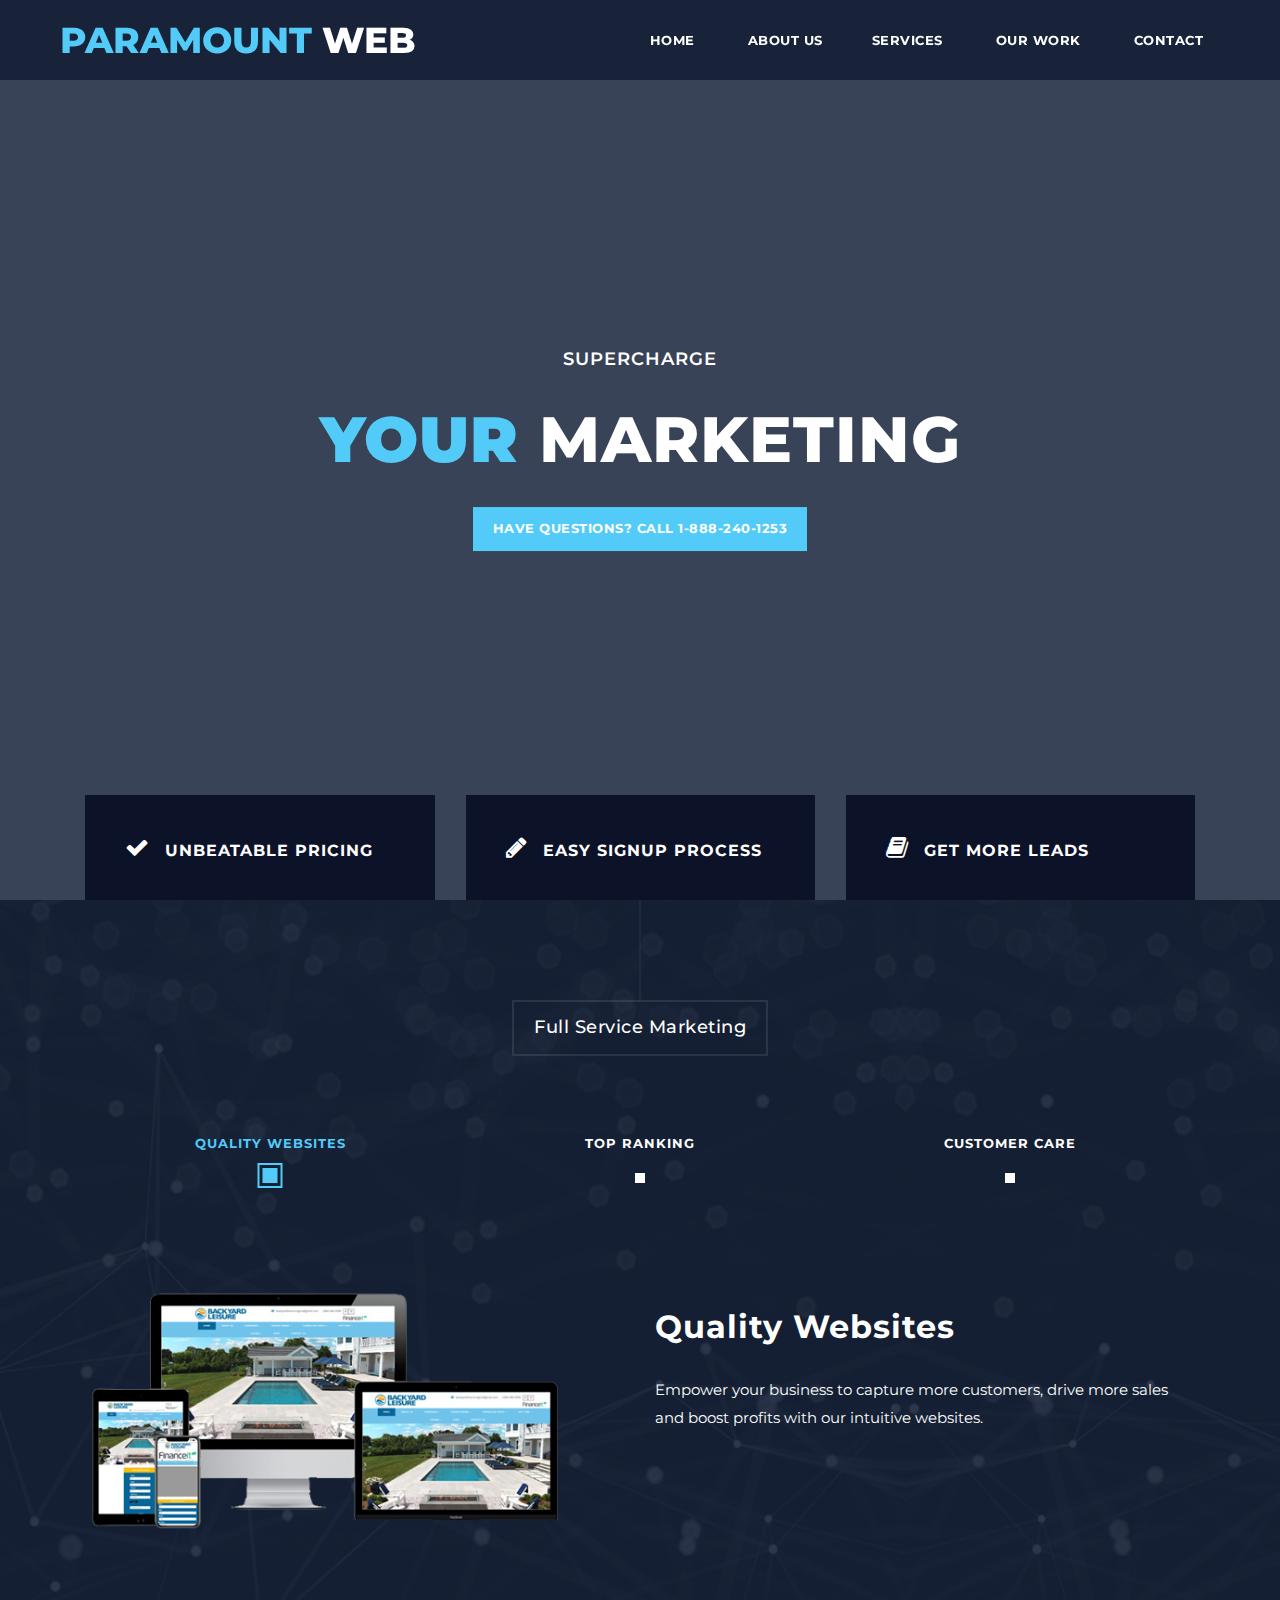
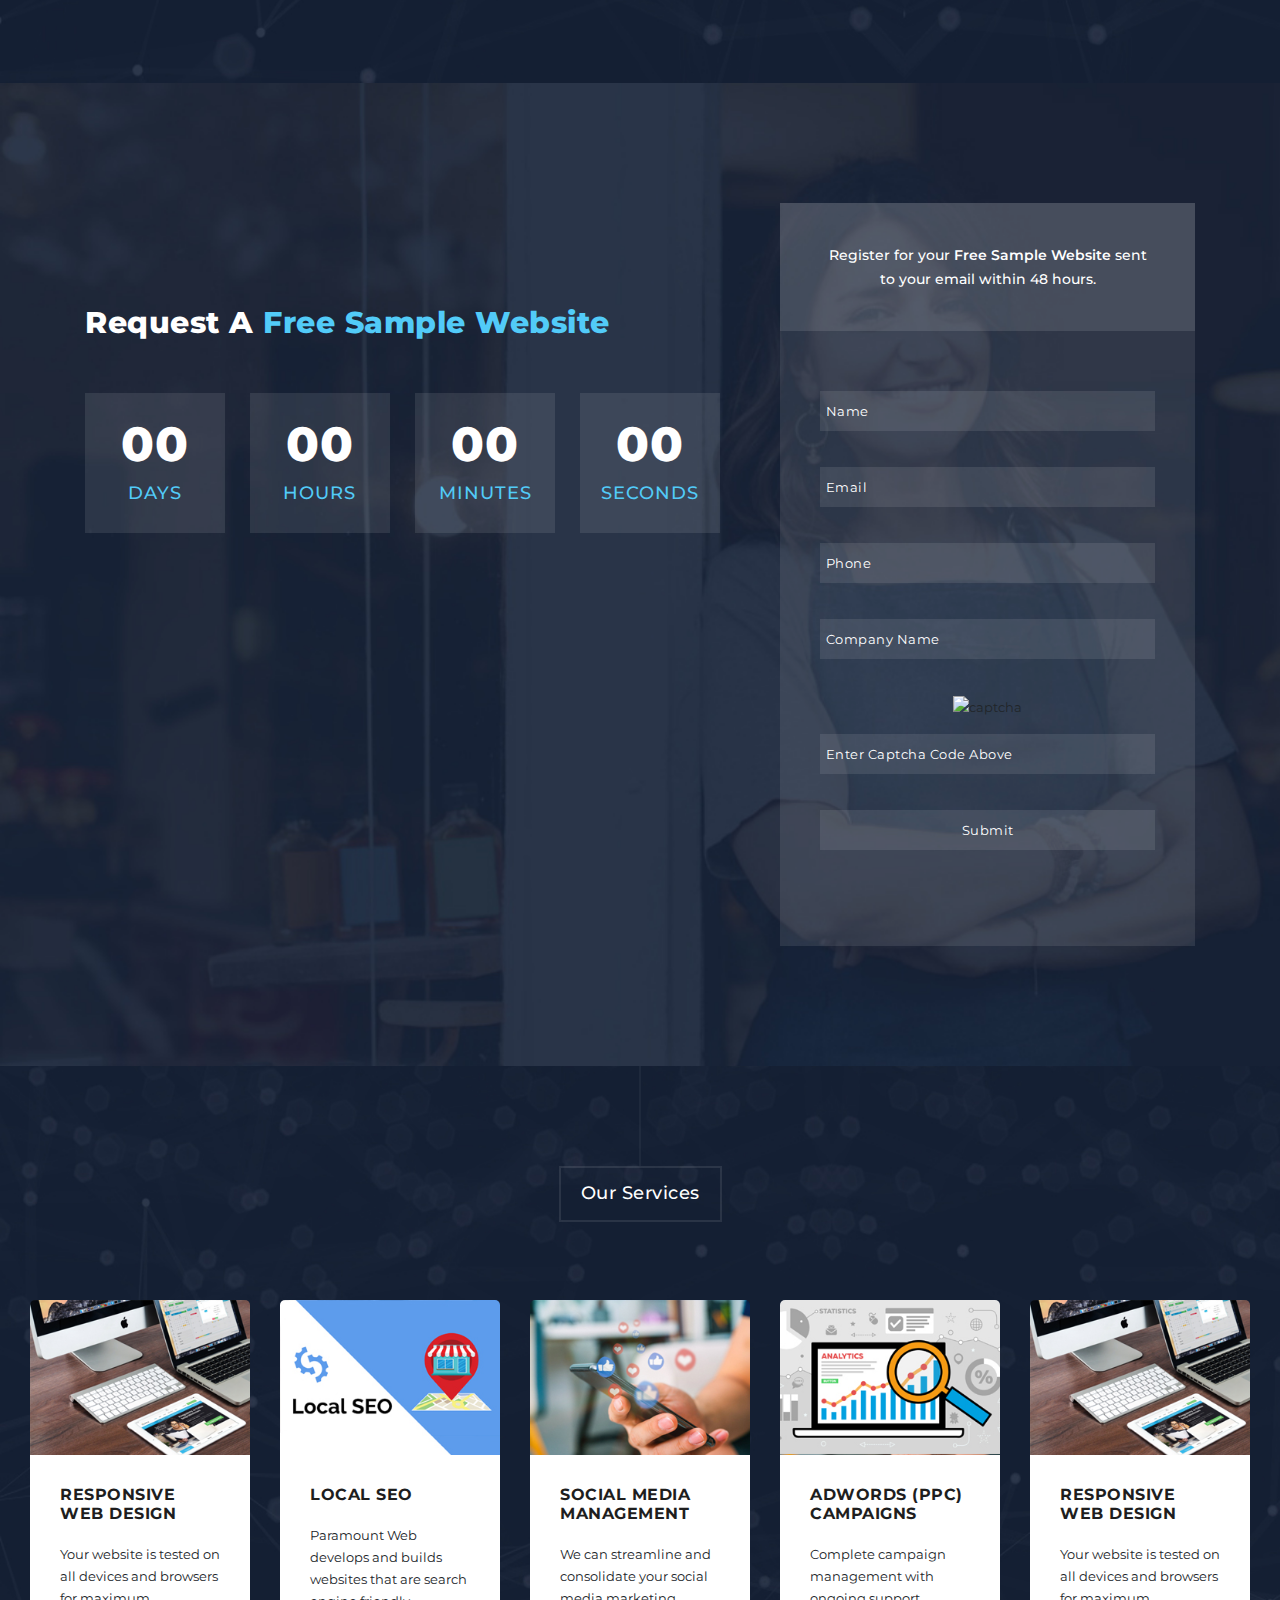
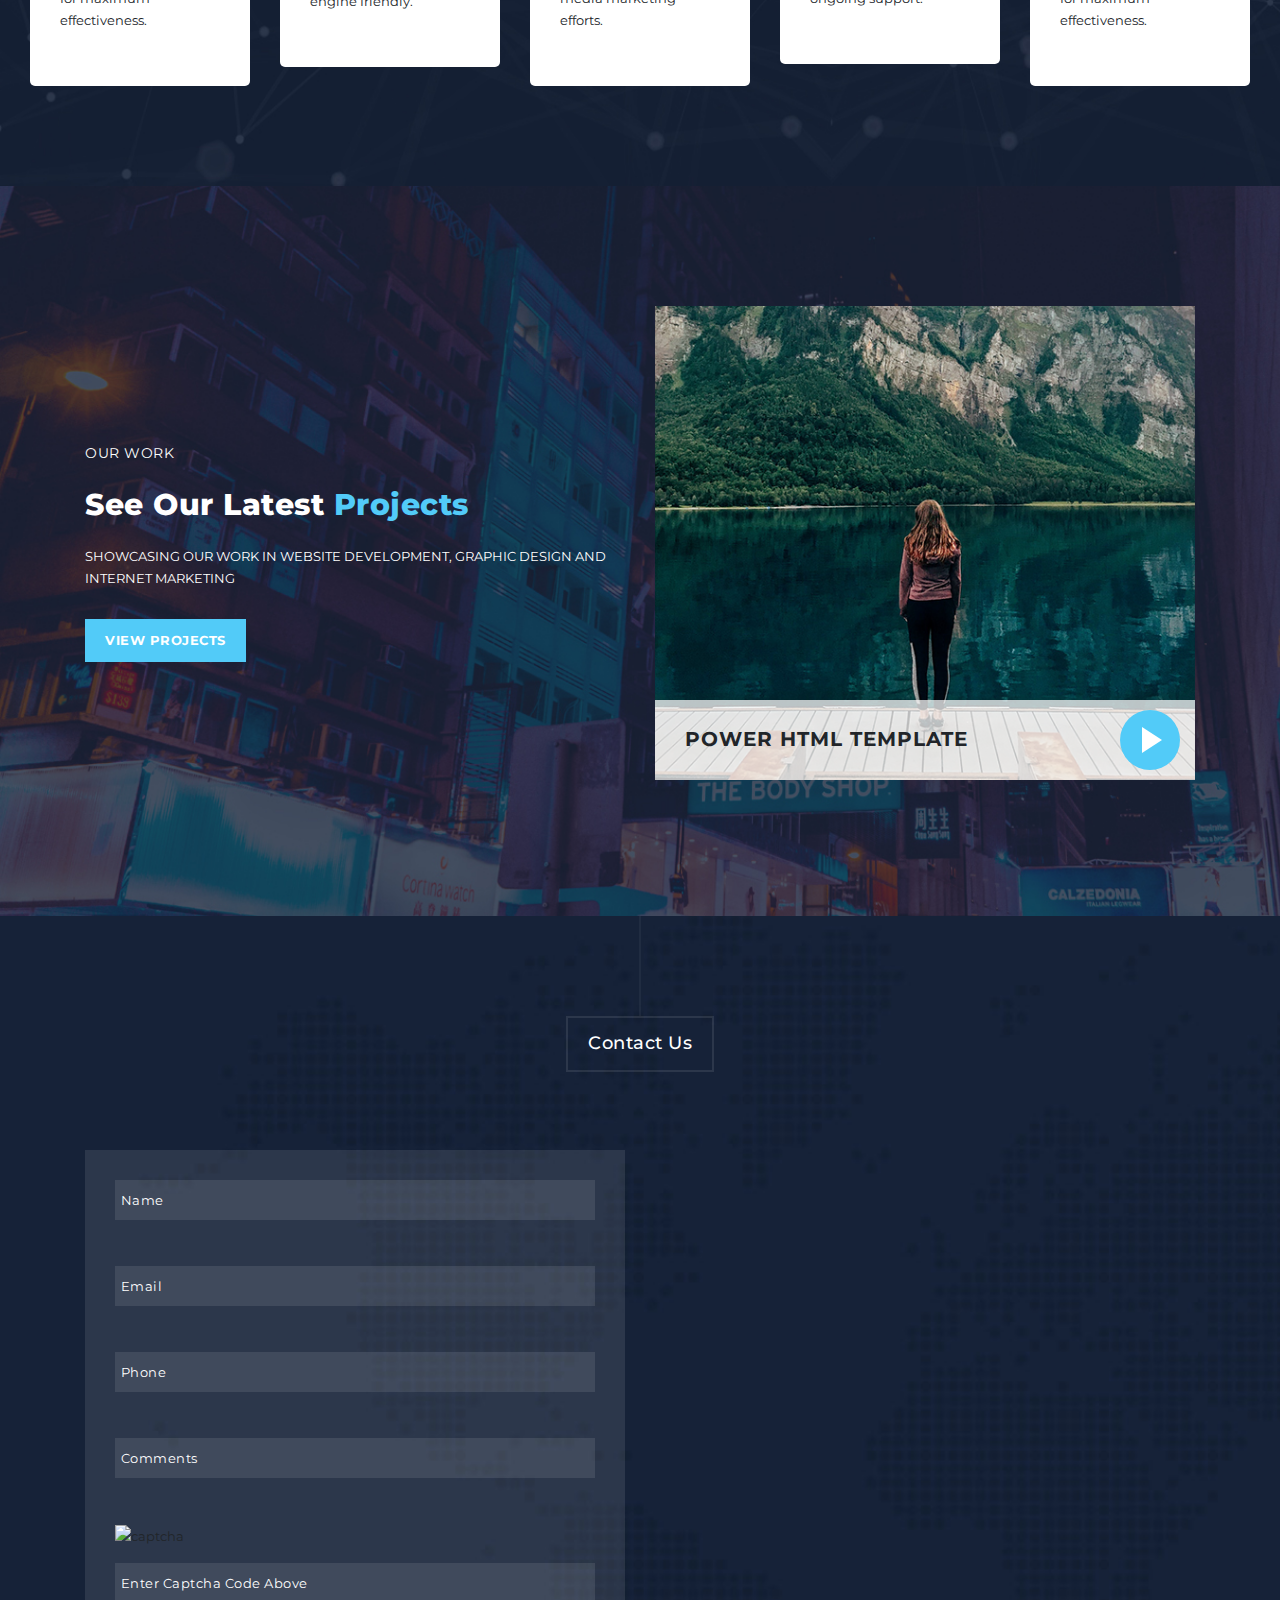
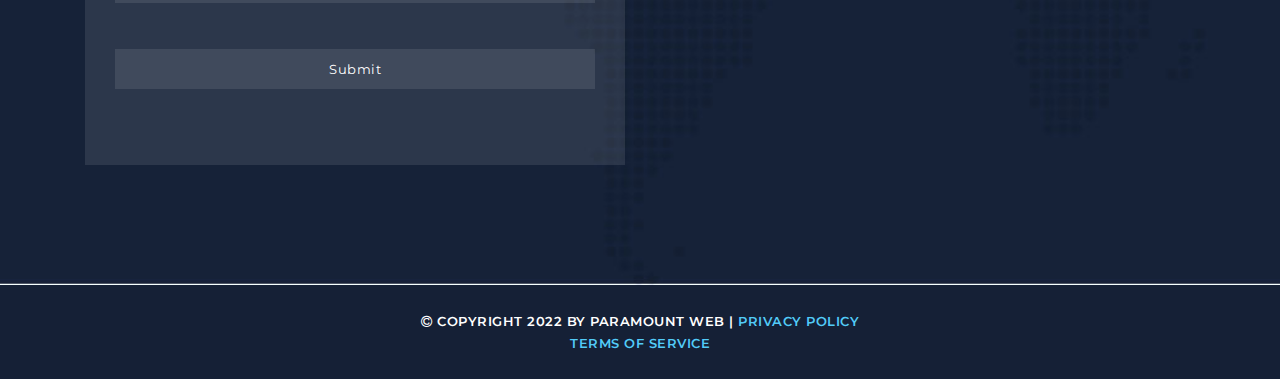
==== index.html @ 0d830074 "kamal" ====
<!DOCTYPE html>
<html lang="en">

  <head>

    <meta charset="utf-8">
    <meta name="viewport" content="width=device-width, initial-scale=1, shrink-to-fit=no">
    <meta name="description" content="">
    <meta name="author" content="">
    <link href="https://fonts.googleapis.com/css?family=Montserrat:100,200,300,400,500,600,700,800,900" rel="stylesheet">

<title>Paramount Web : A Full Service Web Design & Marketing Firm</title>
    
    <!-- Bootstrap core CSS -->
    <link href="vendor/bootstrap/css/bootstrap.min.css" rel="stylesheet">

    <!-- Additional CSS Files -->
    <link rel="stylesheet" href="css/fontawesome.css">
    <link rel="stylesheet" href="css/style.css">
    <link rel="stylesheet" href="css/owl.css">
    <link rel="stylesheet" href="css/lightbox.css">
  </head>

<body>

   
  <!--header-->
  <header class="main-header clearfix" role="header">
    <div class="logo">
      <a href="#"><em>Paramount</em> Web</a>
    </div>
    <a href="#menu" class="menu-link"><i class="fa fa-bars"></i></a>
    <nav id="menu" class="main-nav" role="navigation">
      <ul class="main-menu">
        <li><a href="#section1">Home</a></li>
        <li><a href="#section2">About Us</a>
        <li><a href="#section4">Services</a></li>
		<li><a href="#section5">Our Work</a></li>
        <li><a href="#section6">Contact</a></li>
      </ul>
    </nav>
  </header>

  <!-- ***** Main Banner Area Start ***** -->
  <section class="section main-banner" id="top" data-section="section1">
      <video autoplay muted loop id="bg-video">
          <source src="images/video.mp4" type="video/mp4" />
      </video>

      <div class="video-overlay header-text">
          <div class="caption">
              <h6>Supercharge</h6>
              <h2><em>Your</em> Marketing</h2>
              <div class="main-button">
                  <div class="scroll-to-section">
                    <a href="tel:1-888-240-1253">Have Questions? Call 1-888-240-1253</a>
                  </div>
              </div>
          </div>
      </div>
  </section>
  <!-- ***** Main Banner Area End ***** -->


  <section class="features">
    <div class="container">
      <div class="row">
        <div class="col-lg-4 col-12">
          <div class="features-post">
            <div class="features-content">
              <div class="content-show">
                <h4><i class="fa fa-check"></i>Unbeatable Pricing</h4>
              </div>
              <div class="content-hide">
                <p>Utilizing the latest in web technology, our team is able to offer some of the most competive rates in the industry.</p>
				<p class="hidden-sm">Utilizing the latest in web technology, our team is able to offer some of the most competive rates in the industry.</p>
                <div class="scroll-to-section"><a href="#section2">More Info.</a></div>
            </div>
            </div>
          </div>
        </div>
        <div class="col-lg-4 col-12">
          <div class="features-post second-features">
            <div class="features-content">
              <div class="content-show">
                <h4><i class="fa fa-pencil"></i>Easy Signup Process</h4>
              </div>
              <div class="content-hide">
                <p>Our process is simple and effective. We can have your new website up and running in as little as 24 hours. </p>
				<p class="hidden-sm">Our process is simple and effective. We can have your new website up and running in as little as 24 hours.</p>
                <div class="scroll-to-section"><a href="#section3">Request a FREE Sample</a></div>
            </div>
            </div>
          </div>
        </div>
        <div class="col-lg-4 col-12">
          <div class="features-post third-features">
            <div class="features-content">
              <div class="content-show">
                <h4><i class="fa fa-book"></i>Get More Leads</h4>
              </div>
              <div class="content-hide">
                <p>For business owners who want to target local search traffic and turn it into customers. We offer a full service marketing plan to meet your needs.</p>
				<p class="hidden-sm">For business owners who want to target local search traffic and turn it into customers. We offer a full service marketing plan to meet your needs.</p>
                <div class="scroll-to-section"><a href="tel:1-888-240-1253">Call 1-888-240-1253</a></div>
            </div>
            </div>
          </div>
        </div>
      </div>
    </div>
  </section>

  <section class="section why-us" data-section="section2">
    <div class="container">
      <div class="row">
        <div class="col-md-12">
          <div class="section-heading">
            <h2>Full Service Marketing </h2>
          </div>
        </div>
        <div class="col-md-12">
          <div id='tabs'>
            <ul>
              <li><a href='#tabs-1'>QUALITY WEBSITES</a></li>
              <li><a href='#tabs-2'>TOP RANKING</a></li>
              <li><a href='#tabs-3'>CUSTOMER CARE</a></li>
            </ul>
            <section class='tabs-content'>
              <article id='tabs-1'>
                <div class="row">
                  <div class="col-md-6">
                    <img src="images/choose-us-image-01.png" alt="">
                  </div>
                  <div class="col-md-6">
                    <h4>Quality Websites</h4>
                    <p>Empower your business to capture more customers, drive more sales and boost profits with our intuitive websites.</p>
                  </div>
                </div>
              </article>
              <article id='tabs-2'>
                <div class="row">
                  <div class="col-md-6">
                    <img src="images/choose-us-image-02.png" alt="">
                  </div>
                  <div class="col-md-6">
                    <h4>Top Ranking</h4>
                    <p>Paramount Web is here to help you with your SEO needs, bring in new customers and help your business grow overall.</p>
                  </div>
                </div>
              </article>
              <article id='tabs-3'>
                <div class="row">
                  <div class="col-md-6">
                    <img src="images/choose-us-image-03.png" alt="">
                  </div>
                  <div class="col-md-6">
                    <h4>Customer Care</h4>
                    <p>We are committed to offering expert services of the highest quality, combining our energy and enthusiasm, with our years of experience. </p>
                  </div>
                </div>
              </article>
            </section>
          </div>
        </div>
      </div>
    </div>
  </section>

  <section class="section coming-soon" data-section="section3">
    <div class="container">
      <div class="row">
        <div class="col-md-7 col-xs-12">
          <div class="continer centerIt">
            <div>
              <h4>Request A  <em>Free Sample Website </em></h4>
              <div class="counter">

                <div class="days">
                  <div class="value">00</div>
                  <span>Days</span>
                </div>

                <div class="hours">
                  <div class="value">00</div>
                  <span>Hours</span>
                </div>

                <div class="minutes">
                  <div class="value">00</div>
                  <span>Minutes</span>
                </div>

                <div class="seconds">
                  <div class="value">00</div>
                  <span>Seconds</span>
                </div>

              </div>
            </div>
          </div>
        </div>
        <div class="col-md-5">
          <div class="right-content">
            <div class="top-content">
              <h6>Register for your <em>Free Sample Website</em> sent to your email within 48 hours.</h6>
            </div>
      <form action="captcha1.php" id="form1" method="post">
        <p>
          <input name="name" type="text" id="name" placeholder=" Name" required="">
        </p>
        <p>
          <input name="email" type="text" id="email" placeholder=" Email" required="">
        </p>
        <p>
          <input name="phone" type="text" id="phone" placeholder=" Phone" required="">
        </p>
        <p>
          <input name="comments" type="text" id="comments" placeholder=" Company Name" required="">
        <p><img src="captcha_image.php" alt="captcha" /> </p>
        <p>
          <input name="captcha_input" type="text" placeholder=" Enter Captcha Code Above" required="">
        </p>
        <input name="submit" type="submit" value="Submit" >
        </p>
      </form>
          </div>
        </div>
      </div>
    </div>
  </section>

  <section class="section courses" data-section="section4">
    <div class="container-fluid">
      <div class="row">
        <div class="col-md-12">
          <div class="section-heading">
            <h2>Our Services</h2>
          </div>
        </div>
        <div class="owl-carousel owl-theme">
          <div class="item">
            <img src="images/courses-01.jpg" alt="Course #1">
            <div class="down-content">
              <h4>Responsive Web Design</h4>
              <p>Your website is tested on all devices and browsers for maximum effectiveness.</p>
            </div>
          </div>
          <div class="item">
            <img src="images/courses-02.jpg" alt="Course #2">
            <div class="down-content">
              <h4>Local SEO</h4>
              <p>Paramount Web develops and builds websites that are search engine friendly.</p>
            </div>
          </div>
          <div class="item">
            <img src="images/courses-03.jpg" alt="Course #3">
            <div class="down-content">
              <h4>Social Media Management</h4>
              <p>We can streamline and consolidate your social media marketing efforts.</p>
            </div>
          </div>
          <div class="item">
            <img src="images/courses-04.jpg" alt="Course #4">
            <div class="down-content">
              <h4>Adwords (PPC) Campaigns</h4>
              <p>Complete campaign management with ongoing support.</p>
            </div>
          </div>
          </div>
        </div>
      </div>
    </div>
  </section>
  

  <section class="section video" data-section="section5">
    <div class="container">
      <div class="row">
        <div class="col-md-6 align-self-center">
          <div class="left-content">
            <span>Our Work </span>
            <h4>See Our Latest <em>Projects</em></h4>
            <p>SHOWCASING OUR WORK IN WEBSITE DEVELOPMENT, GRAPHIC DESIGN AND INTERNET MARKETING<br>
            </p>
            <div class="main-button"><a rel="nofollow" href="https://fb.com/templatemo" target="_parent">View Projects</a></div>
          </div>
        </div>
        <div class="col-md-6">
          <article class="video-item">
            <div class="video-caption">
              <h4>Power HTML Template</h4>
            </div>
            <figure>
              <a href="https://www.youtube.com/watch?v=r9LtOG6pNUw" class="play"><img src="images/main-thumb.png"></a>
            </figure>
          </article>
        </div>
      </div>
    </div>
  </section>

  <section class="section contact" data-section="section6">
    <div class="container">
      <div class="row">
        <div class="col-md-12">
          <div class="section-heading">
            <h2>Contact Us</h2>
          </div>
        </div>
        <div class="col-md-6">
        
        <!-- Do you need a working HTML contact-form script?
                	
                    Please visit https://templatemo.com/contact page -->
                    
      <form action="captcha.php" id="form1" method="post">
        <p>
          <input name="name" type="text" id="name" placeholder=" Name" required="">
        </p>
        <p>
          <input name="email" type="text" id="email" placeholder=" Email" required="">
        </p>
        <p>
          <input name="phone" type="text" id="phone" placeholder=" Phone" required="">
        </p>
        <p>
          <input name="comments" type="text" id="comments" placeholder=" Comments" required="">
        <p><img src="captcha_image.php" alt="captcha" /> </p>
        <p>
          <input name="captcha_input" type="text" placeholder=" Enter Captcha Code Above" required="">
        </p>
        <input name="submit" type="submit" value="Submit" >
        </p>
      </form>
        </div>
        <div class="col-md-6">
          <div id="map">
            <iframe src="https://www.google.com/maps/embed?pb=!1m18!1m12!1m3!1d2796.5696219470506!2d-73.5731226844414!3d45.49861077910137!2m3!1f0!2f0!3f0!3m2!1i1024!2i768!4f13.1!3m3!1m2!1s0x4cc91a42fbdf1727%3A0xca83275c870645a!2s1155%20Ren%C3%A9-L%C3%A9vesque%20Blvd%20W%20SUITE%3A%202500%2C%20Montreal%2C%20QC%20H3B%202K4!5e0!3m2!1sen!2sca!4v1654412650381!5m2!1sen!2sca" width="100%" height="422" style="border:0;" allowfullscreen="" loading="lazy" referrerpolicy="no-referrer-when-downgrade"></iframe>
          </div>
        </div>
      </div>
    </div>
  </section>

  <footer>
    <div class="container">
      <div class="row">
        <div class="col-md-12">
          <p><i class="fa fa-copyright"></i> Copyright 2022 by Paramount Web
          
           |  <a href="privacy.html" rel="sponsored" target="_blank">Privacy Policy</a><br>
           <a href="terms.html" rel="sponsored" target="_blank">Terms Of Service</a>
          
          </p>
        </div>
      </div>
    </div>
  </footer>

  <!-- Scripts -->
  <!-- Bootstrap core JavaScript -->
    <script src="vendor/jquery/jquery.min.js"></script>
    <script src="vendor/bootstrap/js/bootstrap.bundle.min.js"></script>

    <script src="js/isotope.min.js"></script>
    <script src="js/owl-carousel.js"></script>
    <script src="js/lightbox.js"></script>
    <script src="js/tabs.js"></script>
    <script src="js/video.js"></script>
    <script src="js/slick-slider.js"></script>
    <script src="js/custom.js"></script>
    <script>
        //according to loftblog tut
        $('.nav li:first').addClass('active');

        var showSection = function showSection(section, isAnimate) {
          var
          direction = section.replace(/#/, ''),
          reqSection = $('.section').filter('[data-section="' + direction + '"]'),
          reqSectionPos = reqSection.offset().top - 0;

          if (isAnimate) {
            $('body, html').animate({
              scrollTop: reqSectionPos },
            800);
          } else {
            $('body, html').scrollTop(reqSectionPos);
          }

        };

        var checkSection = function checkSection() {
          $('.section').each(function () {
            var
            $this = $(this),
            topEdge = $this.offset().top - 80,
            bottomEdge = topEdge + $this.height(),
            wScroll = $(window).scrollTop();
            if (topEdge < wScroll && bottomEdge > wScroll) {
              var
              currentId = $this.data('section'),
              reqLink = $('a').filter('[href*=\\#' + currentId + ']');
              reqLink.closest('li').addClass('active').
              siblings().removeClass('active');
            }
          });
        };

        $('.main-menu, .scroll-to-section').on('click', 'a', function (e) {
          if($(e.target).hasClass('external')) {
            return;
          }
          e.preventDefault();
          $('#menu').removeClass('active');
          showSection($(this).attr('href'), true);
        });

        $(window).scroll(function () {
          checkSection();
        });
    </script>
</body>
</html>
---- css/style.css ----
/*

*/


@import url(fontawesome.css);
@import url("<link href="https://fonts.googleapis.com/css?family=Montserrat:100,200,300,400,500,600,700,800,900" rel="stylesheet">");
body {
    font-family: 'Montserrat', sans-serif;
}

/* Basic */

a {
	color: #3CF;
    text-decoration: none;
}

a:hover {
	color: #FC3;
    text-decoration: none;
}

ul {
    padding: 0px;
    margin: 0px;
    list-style: none;
}

p {
    font-size: 13px;
    line-height: 22px;
}


.section-heading {
    text-align: center;
    margin-bottom: 70px;
}

.section-heading h2:before {
    width: 1px;
    height: 100px;
    background-color: rgba(250,250,250,0.1);
    position: absolute;
    top: -102px;
    content: '';
    left: 50%;
    transform: translate(-50%);
}

.section-heading h2 {
    margin-top: 100px;
    position: relative;
    font-size: 18px;
    font-weight: 500;
    color: #fff;
    letter-spacing: 0.5px;
    display: inline-block;
    padding: 15px 20px;
    border: 2px solid rgba(250,250,250,0.1);
}


/* Buttons */

.main-button a {
    background-color: #52cbf8;
    color: #fff;
    font-size: 13px;
    text-transform: uppercase;
    letter-spacing: 0.5px;
    font-weight: 700;
    padding: 12px 20px;
    display: inline-block;
    outline: none;
}

a.menu-link { display: none; }

@media screen and (max-width: 950px) {
  a.menu-link {
    float: right;
    display: block;
    font-size: 36px;
    color: #fff;
    padding-right: 30px;
    padding-top: 15px;
  }
  nav[role="navigation"] {
    clear: both;
    -webkit-transition: all 0.3s ease-out;
    -moz-transition: all 0.3s ease-out;
    -ms-transition: all 0.3s ease-out;
    -o-transition: all 0.3s ease-out;
    transition: all 0.3s ease-out;
  }
  .js nav[role="navigation"] {
    overflow: hidden;
    max-height: 0;
  }
  nav[role="navigation"].active {
    max-height: 20em;
    height: 20em;
    overflow-y: scroll;
  }
  nav[role="navigation"] ul {
    top: 0;
    width: 100%;
    position: relative;
    margin: 0;
    padding: 0;
    border-top: 1px solid rgba(250,250,250,0.25);
    background-color: rgba(22,34,57,0.99);
  }
  nav[role="navigation"] li a {
    display: block;
    padding: 15px 0px;
    border-bottom: 1px solid rgba(250,250,250,0.25);
    text-align: center;
    color: #fff;
    font-size: 13px;
    text-transform: uppercase;
    font-weight: 700;
    line-height: 1.5;
  }
  nav[role="navigation"] li:hover a,
  nav[role="navigation"] li.active a {
      color: #52cbf8;
  }
  
  @media screen and (min-width: 951px) {
    .js nav[role="navigation"] {
      max-height: none;
    }

    nav[role="navigation"] li {
      display: inline-block;
      margin: 0 0.25em;
    }
    nav[role="navigation"] li a {
      border: 0;
    }
  }
}

/* Header */

@media screen and (max-width: 1050px) {
  .main-header .logo {
      padding-left: 30px!important;
  }

  .main-menu {
      padding-right: 30px!important;
  }

  .main-menu li {
      margin-left: 5px!important;
  }
}

.main-header {
    background-color: rgba(22,34,57,0.95);
    height: 80px;
    position: fixed;
    z-index: 12;
    width: 100%;
    top: 0;
}

.main-header .logo {
    float: left;
    line-height: 80px;
    padding-left: 60px;
}

.main-header .logo a {
    font-size: 36px;
    text-transform: uppercase;
    font-weight: 800;
    color: #fff;
}
.main-header .logo a em {
    font-style: normal;
    color: #52cbf8;
}

.main-menu {
    float: right;
    padding-right: 60px;
}

.main-menu li {
    display: inline-block;
    line-height: 79px;
    margin-left: 15px;
    position: relative;
}

.main-menu li:first-child {
    margin-left: 0px;
}

.main-menu li a {
    padding: 10px 15px;
    font-size: 13px;
    text-transform: uppercase;
    letter-spacing: 0.5px;
    font-weight: 700;
    color: #fff;
    border: 2px solid transparent;
    transition: all 0.5s;
}

.main-menu li.has-submenu a:after {
    content: '\f107';
    font-family: "FontAwesome";
    margin-left: 5px;
}

.main-menu li.has-submenu ul li a:after {
    display: none;
}

.main-menu li .sub-menu {
    position: absolute;
    width: 160px;
    background-color: #18233a;
    opacity: 0;
    visibility: hidden;
    transition: all 0.5s;
}

.main-menu li:hover .sub-menu {
    opacity: 1;
    visibility: visible;
}

.main-menu li .sub-menu li {
    display: block;
    line-height: 20px;
    margin-left: 0px;
    margin-bottom: 15px;
    padding-bottom: 15px;
    border-bottom: 1px solid #121b2f;
}

.main-menu li .sub-menu li:first-child {
    padding-top: 15px;
}

.main-menu li .sub-menu li:last-child {
    margin-bottom: 0px;
    border-bottom: none;
}

.main-menu li .sub-menu li a {
    font-size: 12px;
    font-weight: 500;
    padding: 0px 15px;
    letter-spacing: 0.5px;
    border: none;
    transition: all 0.5s;
}

.main-menu li .sub-menu li a:hover {
    color: #52cbf8;
    border: none;
}

.main-nav li:hover a,
.main-nav li.active a {
    border: 2px solid #52cbf8;
}

@media (max-width: 950px) {
  .main-nav li:hover a,
  .main-nav li.active a {
    border: 2px solid transparent;
    border-bottom: 1px solid rgba(250,250,250,0.25);
  }
}


/* Slider */

.main-banner {
  position: relative;
  max-height: 100%;
  overflow: hidden;
  margin-bottom: -7px;
}

#bg-video {
    min-width: 100%;
    min-height: 100vh;
    max-width: 100%;
    max-height: 100vh;
    object-fit: cover;
    z-index: -1;
}

#bg-video::-webkit-media-controls {
    display: none !important;
}

.video-overlay {
    position: absolute;
    background-color: rgba(22,34,57,0.85);
    top: 0;
    left: 0;
    bottom: 7px;
    width: 100%;
}

.main-banner .caption {
  text-align: center;
  position: absolute;
  width: 80%;
  left: 50%;
  top: 50%;
  transform: translate(-50%,-50%);
}

.main-banner .caption h6 {
  margin-top: 0px;
  font-size: 18px;
  text-transform: uppercase;
  font-weight: 600;
  color: #fff;
  letter-spacing: 1px;
}

.main-banner .caption h2 {
  margin-top: 30px;
  margin-bottom: 30px;
  font-size: 64px;
  text-transform: uppercase;
  font-weight: 800;
  color: #fff;
  letter-spacing: 1px;
}

.main-banner .caption h2 em {
  font-style: normal;
  color: #52cbf8;
  font-weight: 900;
}

@media screen and (max-width: 1180px) {

  .main-banner .caption h6 {
    font-weight: 500;
  }

  .main-banner .caption h2 {
    font-size: 58px;
  }

}
@media screen and (max-width: 767px) {

  .main-banner .caption h6 {
    font-weight: 500;
  }

  .main-banner .caption h2 {
    font-size: 36px;
  }

}


/* Features */

section.features .col-4 {
    padding-left: 0px;
    padding-right: 0px;
}

.features-post {
  position: relative;
  margin-bottom: 0px;
}

.features-thumb {
  overflow: hidden;
  position: relative;
}

.features-thumb img {
  width: 100%;
}

.features-content {
  position: absolute;
  bottom: 0;
  left: 0;
  width: 100%;
  background-color: #0c1228;
  color: #fff;
  padding: 40px;
}

.features-content:hover {
    background-color: #52cbf8;
    box-shadow: 0px 0px 30px rgba(0,0,0,0.5);
}

.features-content h4 {
    font-size: 16px;
    text-transform: uppercase;
    font-weight: 700;
    color: #fff;
    letter-spacing: 1px;
    margin-bottom: 0px;
}

.features-content h4 i {
    margin-right: 15px;
    font-size: 24px;
}

.features-content p {
    margin-bottom: 0px;
}

.features-content a {
  margin-top: 15px;
  display: inline-block;
  text-transform: uppercase;
  color: #fff;
  letter-spacing: 0.5px;
  font-weight: 700;
  font-size: 14px;
  border-bottom: 2px solid #fff;
}

.features-content p.hidden-sm {
  display: none;
}

.second-features,
.third-features {
    border-left: 1px solid rgba(250,250,250,0.1);
}

.content-hide {
  margin-top: 15px;
  display: none;
}

.content-hide p {
  color: #fff;
}

@media screen and (max-width: 767px) {

  .features-content {
    padding: 15px;
  }
  .features-content h4 i {
    display: block;
    margin-bottom: 10px;
  }
  .features-content h4 {
    font-size: 14px;
  }
  .features-content p {
    display: none;
  }
  .features-content p.hidden-sm {
    display: block;
  }
  .features-content a {
    letter-spacing: 0px;
    font-size: 13px;
    font-weight: 600;
  }

}



/* Why Choosing Us */

section.why-us {
    background-image: url(../images/choosing-bg.jpg);
    background-color: #172238;
    background-repeat: no-repeat;
    background-size: cover;
    padding-bottom: 100px;
}

#tabs {
  text-align: center;
}
#tabs ul {
  margin: 0;
  padding: 0;
  -webkit-column-count: 3;
  -moz-column-count: 3;
  column-count: 3;
  -webkit-column-gap: 0;
  -moz-column-gap: 0;
  column-gap: 0;
}
#tabs ul::after {
  clear: both;
  content: "";
  display: table;
}
#tabs ul li {
  display: block;
  font-weight: 400;
  font-size: 1.2em;
  letter-spacing: 1px;
  text-align: center;
}
#tabs ul li a {
  display: block;
  font-size: 13px;
  font-weight: 700;
  letter-spacing: 1px;
  cursor: pointer;
  outline: 0;
  padding-bottom: 30px;
  color: #fff;
  text-decoration: none;
  text-transform: uppercase;
  position: relative;
}
#tabs ul li a:after {
    transition: all 0.3s;
    width: 10px;
    height: 10px;
    background-color: #fff;
    content: '';
    position: absolute;
    left: 50%;
    transform: translate(-50%);
    bottom: 0;
}
#tabs ul li a:before {
    transition: all 0.3s;
    width: 25px;
    height: 25px;
    border: 2px solid transparent;
    background-color: transparent;
    content: '';
    position: absolute;
    left: 50%;
    transform: translate(-50%);
    bottom: -5px;
}
#tabs ul li span {
  display: block;
  margin-bottom: 0.75em;
}
#tabs ul .ui-tabs-active {
}
#tabs ul .ui-tabs-active a {
  color: #52cbf8;
}
#tabs ul .ui-tabs-active a:after {
  background-color: #52cbf8;
  width: 15px;
  height: 15px;
}
#tabs ul .ui-tabs-active a:before {
  border-color: #52cbf8;
}
#tabs h4 {
    margin-top: 60px;
    font-size: 32px;
    font-weight: 700;
    letter-spacing: 1px;
    color: #fff;
    margin-bottom: 30px;
}

#tabs p {
    color: #fff;
    font-size: 15px;
    line-height: 28px;
}

.tabs-content {
    margin-top: 60px;
    text-align: left;
}

@media screen and (max-width: 767px) {
  
  .tabs-content {
      text-align: center;
  }

}

.tabs-content img {
    width: 100%;
    overflow: hidden;
    padding-right: 45px;
}

@media screen and (max-width: 767px) {

  .tabs-content img {
      padding-right: 0px;
  }

}


/* Coming Soon */

section.coming-soon {
    background-image: url(../images/coming-soon-bg.jpg);
    background-repeat: no-repeat;
    background-size: cover;
    background-color: #172238;
    padding: 120px 0px;
}

section.coming-soon .continer .counter div {
  display: inline-block;
}
section.coming-soon .continer h4 {
    margin-top: 100px;
    font-size: 30px;
    color: #fff;
    font-weight: 800;
    letter-spacing: 0.5px;
    line-height: 40px;
    margin-bottom: 50px;
}
section.coming-soon .continer h4 em {
    font-style: normal;
    color: #52cbf8;
}

@media screen and (max-width: 767px) {

  section.coming-soon .continer h4 {
    text-align: center;
  }

}

section.coming-soon .continer .counter .days,
section.coming-soon .continer .counter .hours,
section.coming-soon .continer .counter .minutes,
section.coming-soon .continer .counter .seconds {
  width: 22%;
  height: 140px;
  float: left;
  text-align: center;
  font-size: 48px;
  font-weight: 800;
  letter-spacing: 1px;
  color: #fff;
  background-color: rgba(250,250,250,0.1);
}
@media screen and (max-width: 992px) {

  section.coming-soon .continer .counter .days,
  section.coming-soon .continer .counter .hours,
  section.coming-soon .continer .counter .minutes,
  section.coming-soon .continer .counter .seconds {
    font-size: 26px;
  }

  section.coming-soon .continer .counter .days .value,
  section.coming-soon .continer .counter .hours .value,
  section.coming-soon .continer .counter .minutes .value,
  section.coming-soon .continer .counter .seconds .value {
      margin-top: 40px!important;
  }

  section.coming-soon .continer .counter span {
      font-size: 14px!important;
  }

}
section.coming-soon .continer .counter .days,
section.coming-soon .continer .counter .hours,
section.coming-soon .continer .counter .minutes {
    margin-right: 4%;
}
section.coming-soon .continer .counter .days .value,
section.coming-soon .continer .counter .hours .value,
section.coming-soon .continer .counter .minutes .value,
section.coming-soon .continer .counter .seconds .value {
    margin-top: 15px;
    display: block;
    width: 100%;
}

section.coming-soon .continer .counter span {
    font-size: 18px;
    text-transform: uppercase;
    color: #52cbf8;
    font-weight: 500;
    letter-spacing: 1px;
    margin-top: 0px;
    display: block;
}

section.coming-soon .right-content {
    margin-left: 30px;
}

@media screen and (max-width: 767px) {

  section.coming-soon .right-content {
      margin-top: 60px;
      margin-left: 0px;
  }

}

section.coming-soon .top-content {
    margin-bottom: -8px;
}

section.coming-soon .top-content h6 {
    font-size: 14px;
    color: #fff;
    background-color: rgba(250,250,250,0.2);
    padding: 40px;
    text-align: center;
    line-height: 24px;
}

section.coming-soon .top-content h6 em {
    font-style: normal;
    font-weight: 600;
}

section.coming-soon form {
    background-color: rgba(250,250,250,0.1);
    padding: 60px 40px;
    width: 100%;
    text-align: center;
}

section.coming-soon form input {
    width: 100%;
    height: 40px;
    background-color: rgba(250,250,250,0.1);
    border-radius: 0px;
    border: none;
    outline: none;
    color: #fff;
    font-size: 13px;
    margin-bottom: 20px;
    letter-spacing: 0.5px;
}

section.coming-soon form input:focus {
    outline: none;
    border: none;
    box-shadow: none;
    color: #fff;
    background-color: rgba(250,250,250,0.1);
}

section.coming-soon form::placeholder { color: #fff }
section.coming-soon form input::placeholder { color: #fff; }
section.coming-soon form input::placeholder { color: #fff; }

section.coming-soon form button {
    margin-top: 10px;
    background-color: #52cbf8;
    color: #fff;
    font-size: 13px;
    text-transform: uppercase;
    letter-spacing: 0.5px;
    font-weight: 700;
    padding: 12px 20px;
    display: inline-block;
    outline: none;
    box-shadow: none;
    border: none;
}



/* Courses */

section.courses {
    background-image: url(../images/choosing-bg.jpg);
    background-repeat: no-repeat;
    background-size: cover;
    background-color: #172238;
    padding-bottom: 100px;
    padding: 0px 30px 100px 30px;
}

section.courses .item img {
    border-top-right-radius: 5px;
    border-top-left-radius: 5px;
}

section.courses .item .down-content {
    padding: 30px;
    background-color: #fff;
    border-bottom-right-radius: 5px;
    border-bottom-left-radius: 5px;
}

section.courses .item .down-content h4 {
    font-size: 16px;
    text-transform: uppercase;
    color: #1e1e1e;
    letter-spacing: 0.5px;
    font-weight: 700;
    margin-top: 0px;
    margin-bottom: 20px;
}

section.courses .item .down-content p {
    margin-bottom: 25px;
}

section.courses .item .down-content img {
    width: 40px;
    border: 2px solid #52cbf8;
    border-radius: 50%;
    text-align: left;
    display: inline-block;
}

section.courses .item .down-content .text-button-pay {
    float: right;
    display: inline-block;
    margin-top: -30px;
}

section.courses .item .down-content .text-button-pay a {
    color: #52cbf8;
    font-size: 13px;
}

section.courses .item .down-content .text-button-free {
    float: right;
    display: inline-block;
    margin-top: -30px;
}

section.courses .item .down-content .text-button-free a {
    color: #7a7a7a;
    font-size: 13px;
}

section.courses .owl-carousel .owl-nav {
    display: none;
}

section.courses .owl-carousel .owl-dots {
    text-align: center;
}

section.courses .owl-carousel button.owl-dot {
    width: 10px;
    height: 10px;
    background-color: #fff;
    margin: 50px 10px 0px 10px;
    outline: none;
}
section.courses .owl-carousel button.active {
    background-color: #52cbf8;
}





/* Video */

section.video {
    background-image: url(../images/video-bg.jpg);
    background-repeat: no-repeat;
    background-size: cover;
    background-color: #172238;
    padding: 120px 0px;
}

section.video .left-content {
  color: #fff;
}

section.video .left-content span {
  text-transform: uppercase;
  font-size: 14px;
  letter-spacing: 0.5px;
}

section.video .left-content h4 {
    margin-top: 20px;
    font-size: 30px;
    color: #fff;
    font-weight: 800;
    letter-spacing: 0.5px;
    line-height: 40px;
    margin-bottom: 20px;
}
section.video .left-content h4 em {
    font-style: normal;
    color: #52cbf8;
}

section.video .left-content .main-button {
  margin-top: 30px;
}

.video-item {
  position: relative;
  width: 100%;
  max-width: 600px;
  margin: 0px auto 0;
}

@media screen and (max-width: 767px) {

  section.video .left-content {
    margin-bottom: 45px;
  }

  section.video .first-item .first-content h4,
  section.video .second-item .second-content h4 {
    text-align: center;
  }

}

.video-item figure {
  position: relative;
  width: 100%;
  font-size: 0;
}
.video-item figure img {
  width: 100%;
}
.video-item figure a:before {
  content: '';
  position: absolute;
  bottom: 10px;
  right: 15px;
  width: 60px;
  height: 60px;
  margin-top: -32.5px;
  margin-left: -32.5px;
  border-radius: 50%;
  background-color: #52cbf8;
  z-index: 10;
}
.video-item figure a:after {
  content: '';
  position: absolute;
  bottom: 27.5px;
  right: 20px;
  margin-top: -12.5px;
  margin-left: -7px;
  border: solid 13px transparent;
  border-left: solid 20px;
  border-left-color: #fff;
  z-index: 10;
}
.video-item figure a:hover:before {
  background-color: #52cbf8;
}

.video-item .video-caption {
    position: absolute;
    z-index: 10;
    background-color: rgba(250,250,250,0.75);
    height: 80px;
    width: 100%;
    padding: 27px 30px;
    bottom: 0;
}

.video-item .video-caption h4 {
    font-size: 20px;
    text-transform: uppercase;
    font-weight: 700;
    letter-spacing: 1px;
}

/* Magnific Popup CSS */
.mfp-bg {
  top: 0;
  left: 0;
  width: 100%;
  height: 100%;
  z-index: 1042;
  overflow: hidden;
  position: fixed;
  background: #0b0b0b;
  opacity: 0.8;
}

.mfp-wrap {
  top: 0;
  left: 0;
  width: 100%;
  height: 100%;
  z-index: 1043;
  position: fixed;
  outline: none !important;
  -webkit-backface-visibility: hidden;
}

.mfp-container {
  text-align: center;
  position: absolute;
  width: 100%;
  height: 100%;
  left: 0;
  top: 0;
  padding: 0 8px;
  box-sizing: border-box;
}

.mfp-container:before {
  content: '';
  display: inline-block;
  height: 100%;
  vertical-align: middle;
}

.mfp-align-top .mfp-container:before {
  display: none;
}

.mfp-content {
  position: relative;
  display: inline-block;
  vertical-align: middle;
  margin: 0 auto;
  text-align: left;
  z-index: 1045;
}

.mfp-inline-holder .mfp-content,
.mfp-ajax-holder .mfp-content {
  width: 100%;
  cursor: auto;
}

.mfp-ajax-cur {
  cursor: progress;
}

.mfp-zoom-out-cur, .mfp-zoom-out-cur .mfp-image-holder .mfp-close {
  cursor: -moz-zoom-out;
  cursor: -webkit-zoom-out;
  cursor: zoom-out;
}

.mfp-zoom {
  cursor: pointer;
  cursor: -webkit-zoom-in;
  cursor: -moz-zoom-in;
  cursor: zoom-in;
}

.mfp-auto-cursor .mfp-content {
  cursor: auto;
}

.mfp-close,
.mfp-arrow,
.mfp-preloader,
.mfp-counter {
  -webkit-user-select: none;
  -moz-user-select: none;
  user-select: none;
}

.mfp-loading.mfp-figure {
  display: none;
}

.mfp-hide {
  display: none !important;
}

.mfp-preloader {
  color: #CCC;
  position: absolute;
  top: 50%;
  width: auto;
  text-align: center;
  margin-top: -0.8em;
  left: 8px;
  right: 8px;
  z-index: 1044;
}

.mfp-preloader a {
  color: #CCC;
}

.mfp-preloader a:hover {
  color: #FFF;
}

.mfp-s-ready .mfp-preloader {
  display: none;
}

.mfp-s-error .mfp-content {
  display: none;
}

button.mfp-close,
button.mfp-arrow {
  overflow: visible;
  cursor: pointer;
  background: transparent;
  border: 0;
  -webkit-appearance: none;
  display: block;
  outline: none;
  padding: 0;
  z-index: 1046;
  box-shadow: none;
  touch-action: manipulation;
}

button::-moz-focus-inner {
  padding: 0;
  border: 0;
}

.mfp-close {
  width: 44px;
  height: 44px;
  line-height: 44px;
  position: absolute;
  right: 0;
  top: 0;
  text-decoration: none;
  text-align: center;
  opacity: 0.65;
  padding: 0 0 18px 10px;
  color: #FFF;
  font-style: normal;
  font-size: 28px;
  font-family: Arial, Baskerville, monospace;
}

.mfp-close:hover,
.mfp-close:focus {
  opacity: 1;
}

.mfp-close:active {
  top: 1px;
}

.mfp-close-btn-in .mfp-close {
  color: #333;
}

.mfp-image-holder .mfp-close,
.mfp-iframe-holder .mfp-close {
  color: #FFF;
  right: -6px;
  text-align: right;
  padding-right: 6px;
  width: 100%;
}

.mfp-counter {
  position: absolute;
  top: 0;
  right: 0;
  color: #CCC;
  font-size: 12px;
  line-height: 18px;
  white-space: nowrap;
}

.mfp-arrow {
  position: absolute;
  opacity: 0.65;
  margin: 0;
  top: 50%;
  margin-top: -55px;
  padding: 0;
  width: 90px;
  height: 110px;
  -webkit-tap-highlight-color: transparent;
}

.mfp-arrow:active {
  margin-top: -54px;
}

.mfp-arrow:hover,
.mfp-arrow:focus {
  opacity: 1;
}

.mfp-arrow:before,
.mfp-arrow:after {
  content: '';
  display: block;
  width: 0;
  height: 0;
  position: absolute;
  left: 0;
  top: 0;
  margin-top: 35px;
  margin-left: 35px;
  border: medium inset transparent;
}

.mfp-arrow:after {
  border-top-width: 13px;
  border-bottom-width: 13px;
  top: 8px;
}

.mfp-arrow:before {
  border-top-width: 21px;
  border-bottom-width: 21px;
  opacity: 0.7;
}

.mfp-arrow-left {
  left: 0;
}

.mfp-arrow-left:after {
  border-right: 17px solid #FFF;
  margin-left: 31px;
}

.mfp-arrow-left:before {
  margin-left: 25px;
  border-right: 27px solid #3F3F3F;
}

.mfp-arrow-right {
  right: 0;
}

.mfp-arrow-right:after {
  border-left: 17px solid #FFF;
  margin-left: 39px;
}

.mfp-arrow-right:before {
  border-left: 27px solid #3F3F3F;
}

.mfp-iframe-holder {
  padding-top: 40px;
  padding-bottom: 40px;
}

.mfp-iframe-holder .mfp-content {
  line-height: 0;
  width: 100%;
  max-width: 900px;
}

.mfp-iframe-holder .mfp-close {
  top: -40px;
}

.mfp-iframe-scaler {
  width: 100%;
  height: 0;
  overflow: hidden;
  padding-top: 56.25%;
}

.mfp-iframe-scaler iframe {
  position: absolute;
  display: block;
  top: 0;
  left: 0;
  width: 100%;
  height: 100%;
  box-shadow: 0 0 8px rgba(0, 0, 0, 0.6);
  background: #000;
}

/* Main image in popup */
img.mfp-img {
  width: auto;
  max-width: 100%;
  height: auto;
  display: block;
  line-height: 0;
  box-sizing: border-box;
  padding: 40px 0 40px;
  margin: 0 auto;
}

/* The shadow behind the image */
.mfp-figure {
  line-height: 0;
}

.mfp-figure:after {
  content: '';
  position: absolute;
  left: 0;
  top: 40px;
  bottom: 40px;
  display: block;
  right: 0;
  width: auto;
  height: auto;
  z-index: -1;
  box-shadow: 0 0 8px rgba(0, 0, 0, 0.6);
  background: #444;
}

.mfp-figure small {
  color: #BDBDBD;
  display: block;
  font-size: 12px;
  line-height: 14px;
}

.mfp-figure figure {
  margin: 0;
}

.mfp-bottom-bar {
  margin-top: -36px;
  position: absolute;
  top: 100%;
  left: 0;
  width: 100%;
  cursor: auto;
}

.mfp-title {
  text-align: left;
  line-height: 18px;
  color: #F3F3F3;
  word-wrap: break-word;
  padding-right: 36px;
}

.mfp-image-holder .mfp-content {
  max-width: 100%;
}

.mfp-gallery .mfp-image-holder .mfp-figure {
  cursor: pointer;
}

@media screen and (max-width: 800px) and (orientation: landscape), screen and (max-height: 300px) {
  /**
       * Remove all paddings around the image on small screen
       */
  .mfp-img-mobile .mfp-image-holder {
    padding-left: 0;
    padding-right: 0;
  }

  .mfp-img-mobile img.mfp-img {
    padding: 0;
  }

  .mfp-img-mobile .mfp-figure:after {
    top: 0;
    bottom: 0;
  }

  .mfp-img-mobile .mfp-figure small {
    display: inline;
    margin-left: 5px;
  }

  .mfp-img-mobile .mfp-bottom-bar {
    background: rgba(0, 0, 0, 0.6);
    bottom: 0;
    margin: 0;
    top: auto;
    padding: 3px 5px;
    position: fixed;
    box-sizing: border-box;
  }

  .mfp-img-mobile .mfp-bottom-bar:empty {
    padding: 0;
  }

  .mfp-img-mobile .mfp-counter {
    right: 5px;
    top: 3px;
  }

  .mfp-img-mobile .mfp-close {
    top: 0;
    right: 0;
    width: 35px;
    height: 35px;
    line-height: 35px;
    background: rgba(0, 0, 0, 0.6);
    position: fixed;
    text-align: center;
    padding: 0;
  }
}
@media all and (max-width: 900px) {
  .mfp-arrow {
    -webkit-transform: scale(0.75);
    transform: scale(0.75);
  }

  .mfp-arrow-left {
    -webkit-transform-origin: 0;
    transform-origin: 0;
  }

  .mfp-arrow-right {
    -webkit-transform-origin: 100%;
    transform-origin: 100%;
  }

  .mfp-container {
    padding-left: 6px;
    padding-right: 6px;
  }
}



/* Contact */

section.contact {
    background-image: url(../images/contact-bg.jpg);
    background-repeat: no-repeat;
    background-size: cover;
    background-color: #172238;
    padding-bottom: 120px;
}


section.contact form {
    background-color: rgba(250,250,250,0.1);
    padding: 30px;
    width: 100%;
}


@media screen and (max-width: 767px) {  
  section.contact form {
      margin-bottom: 30px;
  }
}

section.contact form input {
    width: 100%;
    height: 40px;
    background-color: rgba(250,250,250,0.1);
    border-radius: 0px;
    border: none;
    outline: none;
    color: #fff;
    font-size: 13px;
    margin-bottom: 30px;
    letter-spacing: 0.5px;
}

section.contact form textarea {
    width: 100%;
    height: 220px;
    max-height: 280px;
    min-height: 220px;
    background-color: rgba(250,250,250,0.1);
    border-radius: 0px;
    border: none;
    outline: none;
    color: #fff;
    font-size: 13px;
    margin-bottom: 30px;
    letter-spacing: 0.5px;
}

section.contact form input:focus,
section.contact form textarea:focus {
    outline: none;
    border: none;
    box-shadow: none;
    color: #fff;
    background-color: rgba(250,250,250,0.1);
}

section.contact form::placeholder { color: #fff }
section.contact form input::placeholder { color: #fff; }
section.contact form input::placeholder { color: #fff; }

section.contact form::placeholder { color: #fff }
section.contact form textarea::placeholder { color: #fff; }
section.contact form textarea::placeholder { color: #fff; }

section.contact form button {
    background-color: #52cbf8;
    color: #fff;
    font-size: 13px;
    text-transform: uppercase;
    letter-spacing: 0.5px;
    font-weight: 700;
    padding: 12px 20px;
    display: inline-block;
    outline: none;
    box-shadow: none;
    border: none;
}

/* Footer */

footer {
    background-color: #152036;
    text-align: center;
}

footer p {
    margin-bottom: 0px;
    padding: 25px 0px;
    color: #fff;
    font-size: 13px;
    text-transform: uppercase;
    font-weight: 600;
    letter-spacing: 0.5px;
}

footer p a,
footer p a:hover {
    color: #52cbf8;
}

@media screen and (max-width: 992px) {
  .features { background-color: #0c1228; }
  .features-content { position: relative; }
  .features-post { border-left: 0 }
}

@media screen and (max-width: 950px) {
  .main-menu { padding-right: 0!important; }
  .main-header .logo {
    line-height: 73px;
  }
  .main-menu li {
    display: block;
    line-height: 1;
    margin-left: 0 !important;
  }

  .main-menu li .sub-menu {
    opacity: 1;
    visibility: visible;
    position: static;
    margin-left: auto;
    margin-right: auto;
    width: 100%;
  }
  .main-menu li .sub-menu li:last-child {
    border-bottom: 1px solid rgba(250,250,250,0.25);
  }
}

@media screen and (max-width: 950px) and (max-height: 400px) {
  nav[role="navigation"].active {
    max-height: calc(80px + 100vh);
    overflow-y: auto;
  }
}

@media screen and (max-width: 767px) {
  footer p {
    font-size: 12px;
    font-weight: 600;
    letter-spacing: 0.25px;
  }
}
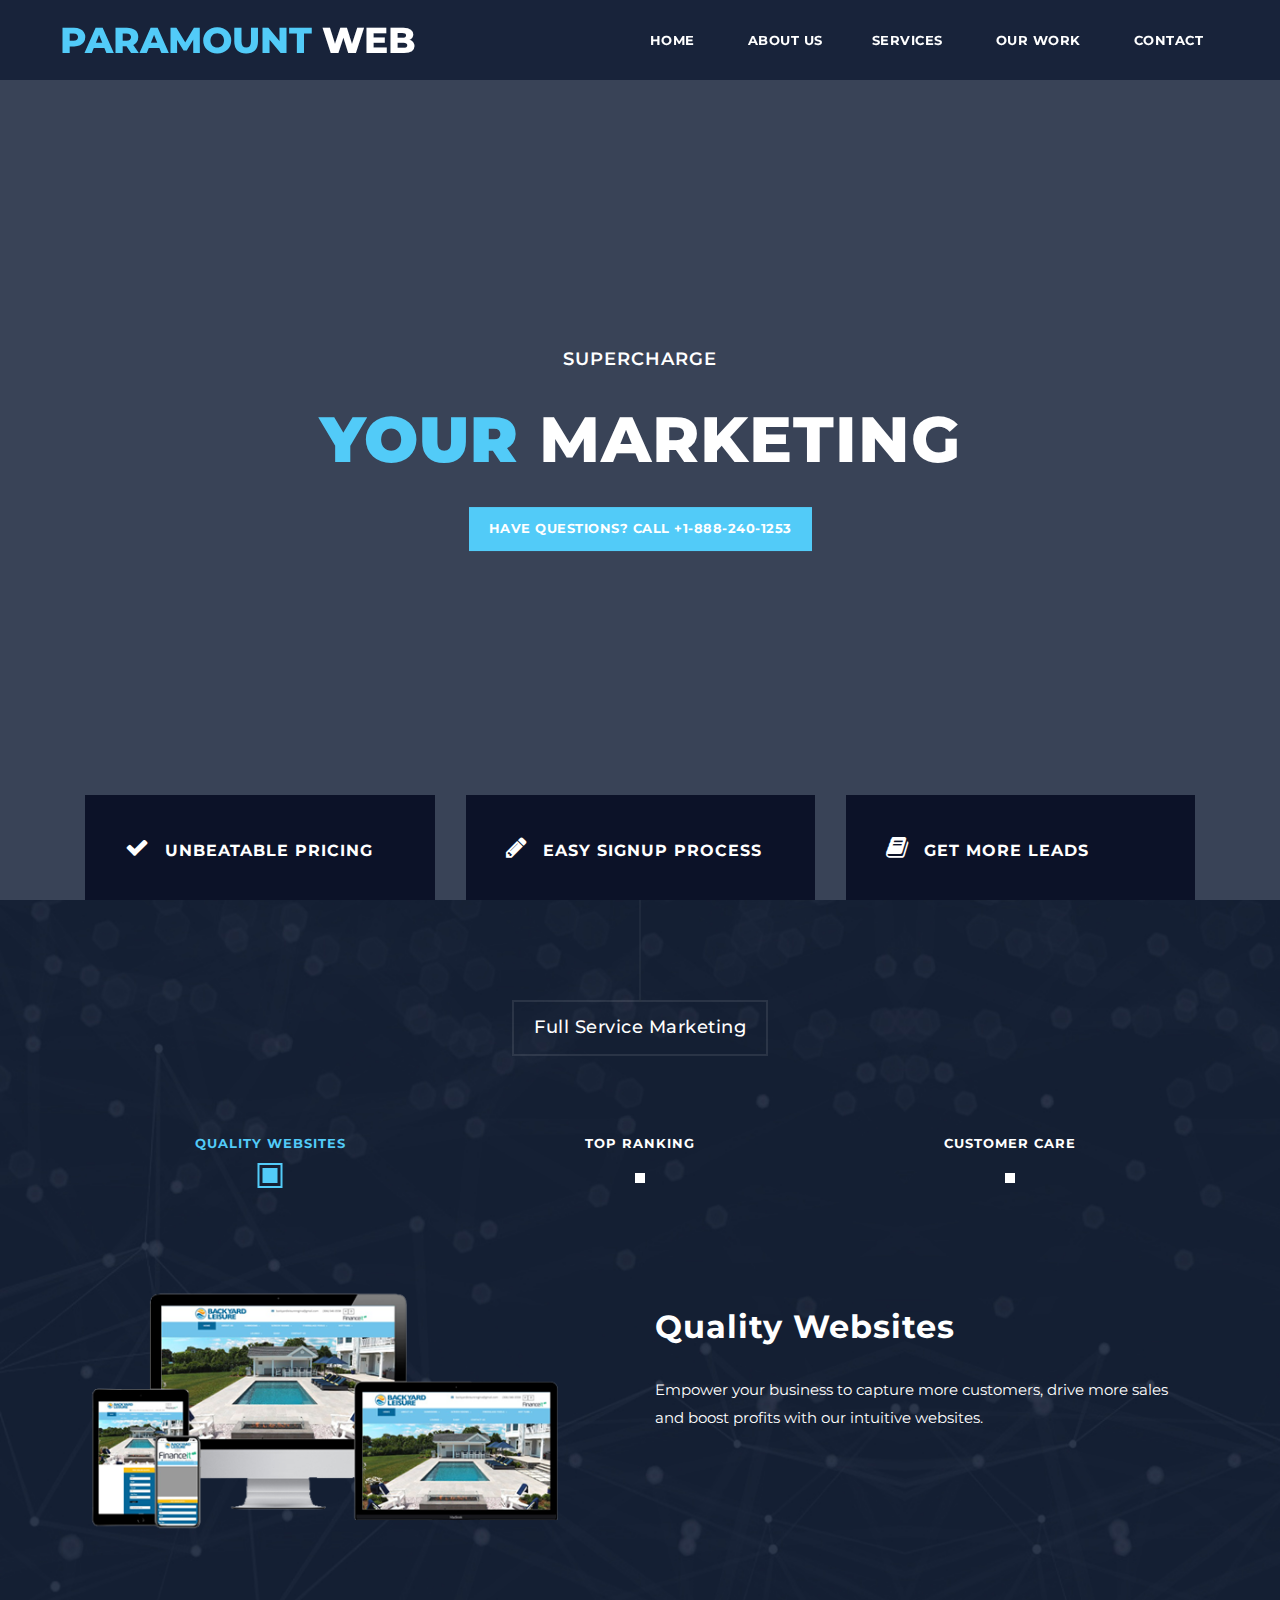
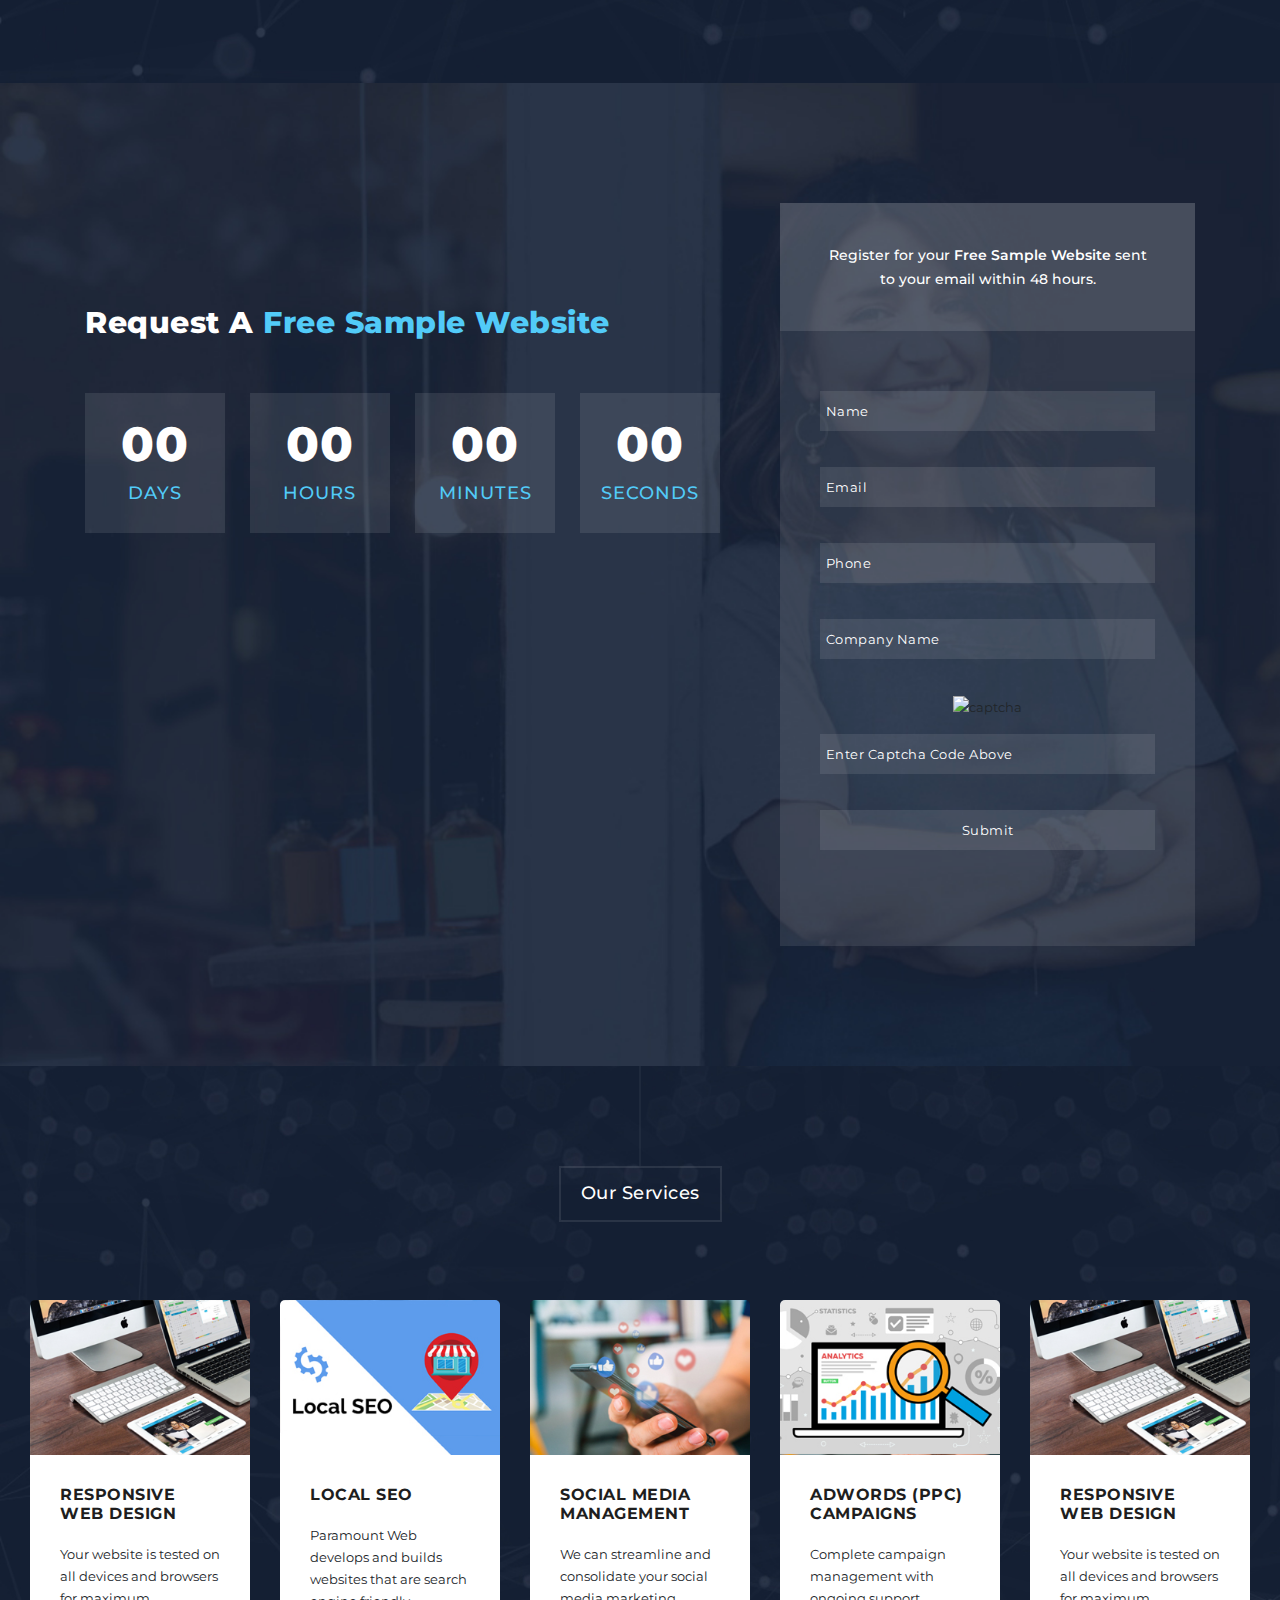
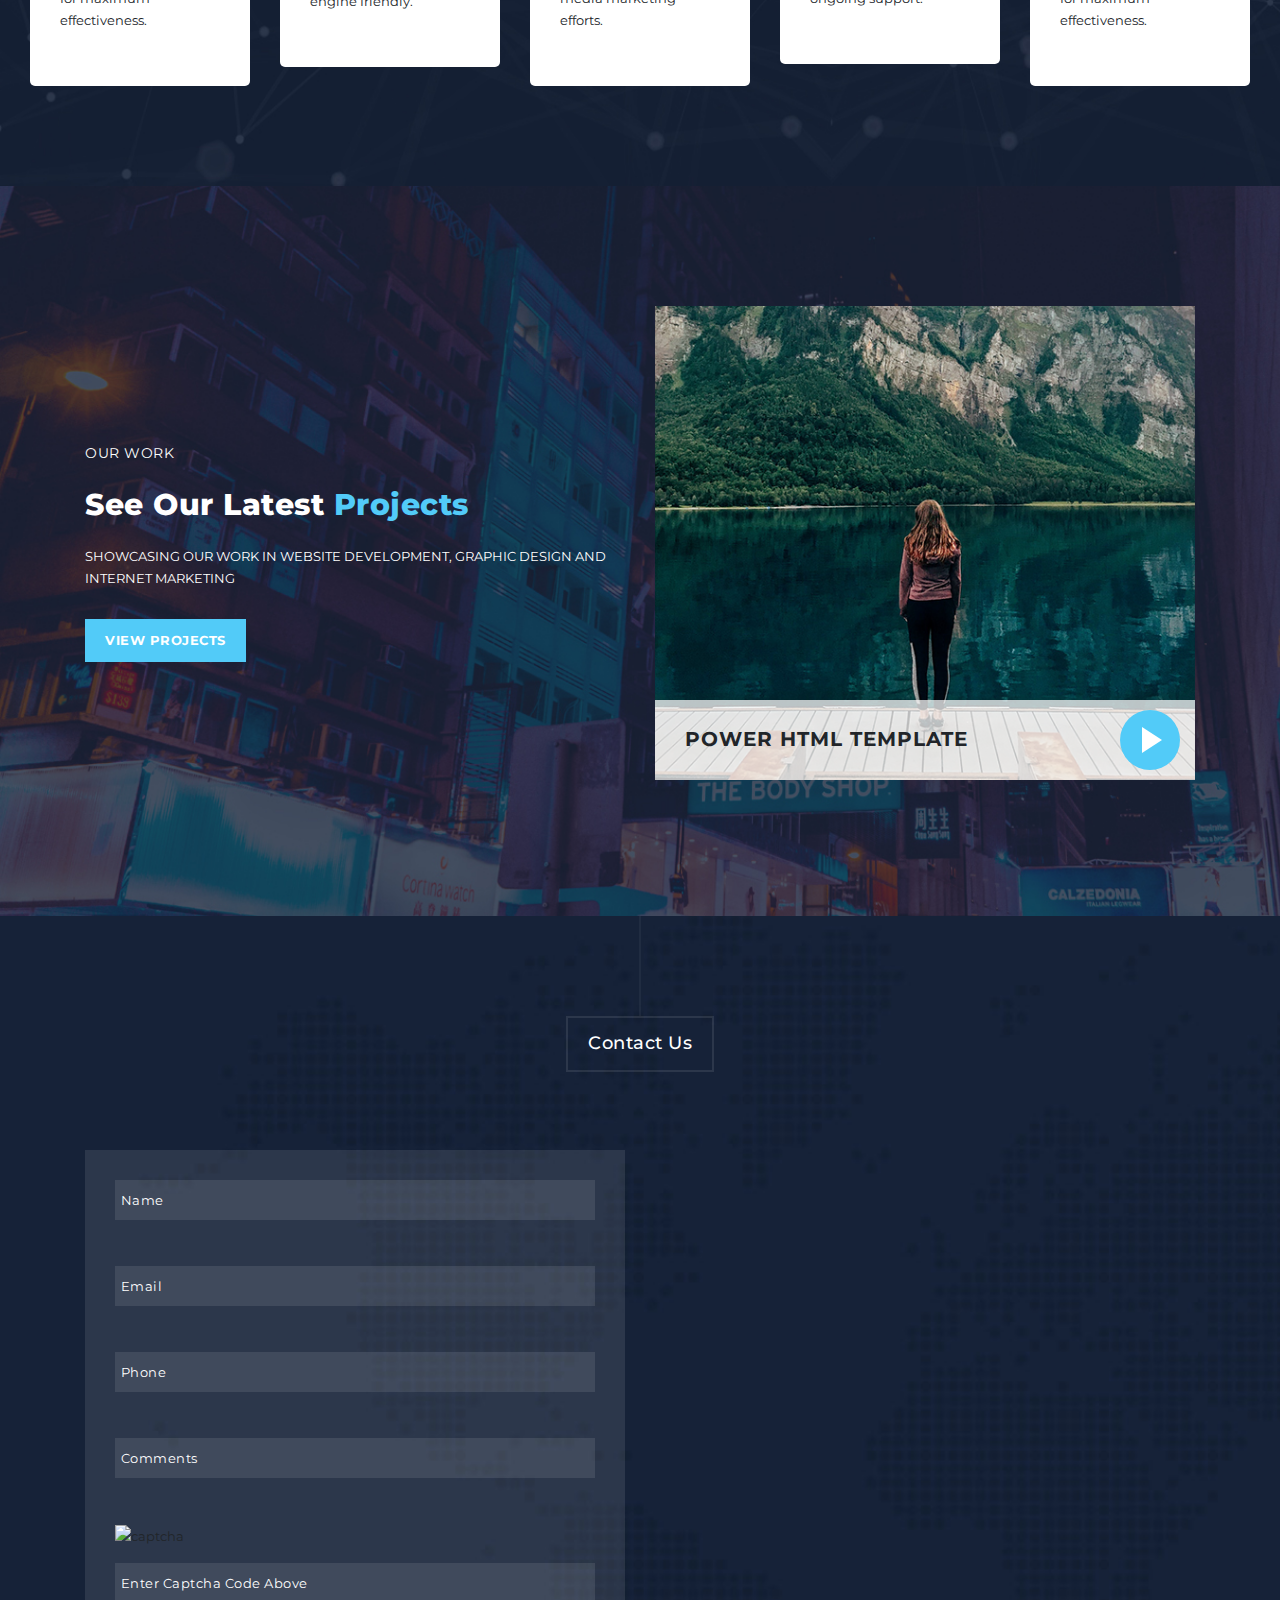
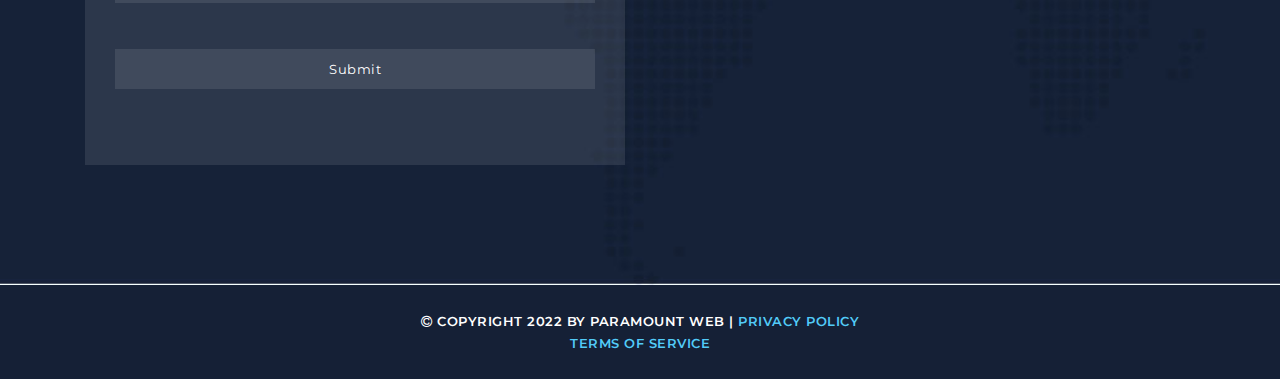
==== commit 6e87b97c: "phone" ====
--- a/index.html
+++ b/index.html
@@ -1,29 +1,29 @@
 <!DOCTYPE html>
 <html lang="en">
 
-  <head>
-
-    <meta charset="utf-8">
-    <meta name="viewport" content="width=device-width, initial-scale=1, shrink-to-fit=no">
-    <meta name="description" content="">
-    <meta name="author" content="">
-    <link href="https://fonts.googleapis.com/css?family=Montserrat:100,200,300,400,500,600,700,800,900" rel="stylesheet">
-
-<title>Paramount Web : A Full Service Web Design & Marketing Firm</title>
-    
-    <!-- Bootstrap core CSS -->
-    <link href="vendor/bootstrap/css/bootstrap.min.css" rel="stylesheet">
-
-    <!-- Additional CSS Files -->
-    <link rel="stylesheet" href="css/fontawesome.css">
-    <link rel="stylesheet" href="css/style.css">
-    <link rel="stylesheet" href="css/owl.css">
-    <link rel="stylesheet" href="css/lightbox.css">
-  </head>
+<head>
+
+  <meta charset="utf-8">
+  <meta name="viewport" content="width=device-width, initial-scale=1, shrink-to-fit=no">
+  <meta name="description" content="">
+  <meta name="author" content="">
+  <link href="https://fonts.googleapis.com/css?family=Montserrat:100,200,300,400,500,600,700,800,900" rel="stylesheet">
+
+  <title>Paramount Web : A Full Service Web Design & Marketing Firm</title>
+
+  <!-- Bootstrap core CSS -->
+  <link href="vendor/bootstrap/css/bootstrap.min.css" rel="stylesheet">
+
+  <!-- Additional CSS Files -->
+  <link rel="stylesheet" href="css/fontawesome.css">
+  <link rel="stylesheet" href="css/style.css">
+  <link rel="stylesheet" href="css/owl.css">
+  <link rel="stylesheet" href="css/lightbox.css">
+</head>
 
 <body>
 
-   
+
   <!--header-->
   <header class="main-header clearfix" role="header">
     <div class="logo">
@@ -35,7 +35,7 @@
         <li><a href="#section1">Home</a></li>
         <li><a href="#section2">About Us</a>
         <li><a href="#section4">Services</a></li>
-		<li><a href="#section5">Our Work</a></li>
+        <li><a href="#section5">Our Work</a></li>
         <li><a href="#section6">Contact</a></li>
       </ul>
     </nav>
@@ -43,21 +43,21 @@
 
   <!-- ***** Main Banner Area Start ***** -->
   <section class="section main-banner" id="top" data-section="section1">
-      <video autoplay muted loop id="bg-video">
-          <source src="images/video.mp4" type="video/mp4" />
-      </video>
-
-      <div class="video-overlay header-text">
-          <div class="caption">
-              <h6>Supercharge</h6>
-              <h2><em>Your</em> Marketing</h2>
-              <div class="main-button">
-                  <div class="scroll-to-section">
-                    <a href="tel:1-888-240-1253">Have Questions? Call 1-888-240-1253</a>
-                  </div>
-              </div>
-          </div>
-      </div>
+    <video autoplay muted loop id="bg-video">
+      <source src="images/video.mp4" type="video/mp4" />
+    </video>
+
+    <div class="video-overlay header-text">
+      <div class="caption">
+        <h6>Supercharge</h6>
+        <h2><em>Your</em> Marketing</h2>
+        <div class="main-button">
+          <div class="scroll-to-section">
+            <a href="tel:+1-888-240-1253">Have Questions? Call +1-888-240-1253</a>
+          </div>
+        </div>
+      </div>
+    </div>
   </section>
   <!-- ***** Main Banner Area End ***** -->
 
@@ -72,10 +72,12 @@
                 <h4><i class="fa fa-check"></i>Unbeatable Pricing</h4>
               </div>
               <div class="content-hide">
-                <p>Utilizing the latest in web technology, our team is able to offer some of the most competive rates in the industry.</p>
-				<p class="hidden-sm">Utilizing the latest in web technology, our team is able to offer some of the most competive rates in the industry.</p>
+                <p>Utilizing the latest in web technology, our team is able to offer some of the most competive rates in
+                  the industry.</p>
+                <p class="hidden-sm">Utilizing the latest in web technology, our team is able to offer some of the most
+                  competive rates in the industry.</p>
                 <div class="scroll-to-section"><a href="#section2">More Info.</a></div>
-            </div>
+              </div>
             </div>
           </div>
         </div>
@@ -86,10 +88,12 @@
                 <h4><i class="fa fa-pencil"></i>Easy Signup Process</h4>
               </div>
               <div class="content-hide">
-                <p>Our process is simple and effective. We can have your new website up and running in as little as 24 hours. </p>
-				<p class="hidden-sm">Our process is simple and effective. We can have your new website up and running in as little as 24 hours.</p>
+                <p>Our process is simple and effective. We can have your new website up and running in as little as 24
+                  hours. </p>
+                <p class="hidden-sm">Our process is simple and effective. We can have your new website up and running in
+                  as little as 24 hours.</p>
                 <div class="scroll-to-section"><a href="#section3">Request a FREE Sample</a></div>
-            </div>
+              </div>
             </div>
           </div>
         </div>
@@ -100,10 +104,12 @@
                 <h4><i class="fa fa-book"></i>Get More Leads</h4>
               </div>
               <div class="content-hide">
-                <p>For business owners who want to target local search traffic and turn it into customers. We offer a full service marketing plan to meet your needs.</p>
-				<p class="hidden-sm">For business owners who want to target local search traffic and turn it into customers. We offer a full service marketing plan to meet your needs.</p>
+                <p>For business owners who want to target local search traffic and turn it into customers. We offer a
+                  full service marketing plan to meet your needs.</p>
+                <p class="hidden-sm">For business owners who want to target local search traffic and turn it into
+                  customers. We offer a full service marketing plan to meet your needs.</p>
                 <div class="scroll-to-section"><a href="tel:1-888-240-1253">Call 1-888-240-1253</a></div>
-            </div>
+              </div>
             </div>
           </div>
         </div>
@@ -134,7 +140,8 @@
                   </div>
                   <div class="col-md-6">
                     <h4>Quality Websites</h4>
-                    <p>Empower your business to capture more customers, drive more sales and boost profits with our intuitive websites.</p>
+                    <p>Empower your business to capture more customers, drive more sales and boost profits with our
+                      intuitive websites.</p>
                   </div>
                 </div>
               </article>
@@ -145,7 +152,8 @@
                   </div>
                   <div class="col-md-6">
                     <h4>Top Ranking</h4>
-                    <p>Paramount Web is here to help you with your SEO needs, bring in new customers and help your business grow overall.</p>
+                    <p>Paramount Web is here to help you with your SEO needs, bring in new customers and help your
+                      business grow overall.</p>
                   </div>
                 </div>
               </article>
@@ -156,7 +164,8 @@
                   </div>
                   <div class="col-md-6">
                     <h4>Customer Care</h4>
-                    <p>We are committed to offering expert services of the highest quality, combining our energy and enthusiasm, with our years of experience. </p>
+                    <p>We are committed to offering expert services of the highest quality, combining our energy and
+                      enthusiasm, with our years of experience. </p>
                   </div>
                 </div>
               </article>
@@ -173,7 +182,7 @@
         <div class="col-md-7 col-xs-12">
           <div class="continer centerIt">
             <div>
-              <h4>Request A  <em>Free Sample Website </em></h4>
+              <h4>Request A <em>Free Sample Website </em></h4>
               <div class="counter">
 
                 <div class="days">
@@ -205,25 +214,25 @@
             <div class="top-content">
               <h6>Register for your <em>Free Sample Website</em> sent to your email within 48 hours.</h6>
             </div>
-      <form action="captcha1.php" id="form1" method="post">
-        <p>
-          <input name="name" type="text" id="name" placeholder=" Name" required="">
-        </p>
-        <p>
-          <input name="email" type="text" id="email" placeholder=" Email" required="">
-        </p>
-        <p>
-          <input name="phone" type="text" id="phone" placeholder=" Phone" required="">
-        </p>
-        <p>
-          <input name="comments" type="text" id="comments" placeholder=" Company Name" required="">
-        <p><img src="captcha_image.php" alt="captcha" /> </p>
-        <p>
-          <input name="captcha_input" type="text" placeholder=" Enter Captcha Code Above" required="">
-        </p>
-        <input name="submit" type="submit" value="Submit" >
-        </p>
-      </form>
+            <form action="captcha1.php" id="form1" method="post">
+              <p>
+                <input name="name" type="text" id="name" placeholder=" Name" required="">
+              </p>
+              <p>
+                <input name="email" type="text" id="email" placeholder=" Email" required="">
+              </p>
+              <p>
+                <input name="phone" type="text" id="phone" placeholder=" Phone" required="">
+              </p>
+              <p>
+                <input name="comments" type="text" id="comments" placeholder=" Company Name" required="">
+              <p><img src="captcha_image.php" alt="captcha" /> </p>
+              <p>
+                <input name="captcha_input" type="text" placeholder=" Enter Captcha Code Above" required="">
+              </p>
+              <input name="submit" type="submit" value="Submit">
+              </p>
+            </form>
           </div>
         </div>
       </div>
@@ -267,12 +276,12 @@
               <p>Complete campaign management with ongoing support.</p>
             </div>
           </div>
-          </div>
-        </div>
-      </div>
-    </div>
-  </section>
-  
+        </div>
+      </div>
+    </div>
+    </div>
+  </section>
+
 
   <section class="section video" data-section="section5">
     <div class="container">
@@ -283,7 +292,8 @@
             <h4>See Our Latest <em>Projects</em></h4>
             <p>SHOWCASING OUR WORK IN WEBSITE DEVELOPMENT, GRAPHIC DESIGN AND INTERNET MARKETING<br>
             </p>
-            <div class="main-button"><a rel="nofollow" href="https://fb.com/templatemo" target="_parent">View Projects</a></div>
+            <div class="main-button"><a rel="nofollow" href="https://fb.com/templatemo" target="_parent">View
+                Projects</a></div>
           </div>
         </div>
         <div class="col-md-6">
@@ -309,34 +319,37 @@
           </div>
         </div>
         <div class="col-md-6">
-        
-        <!-- Do you need a working HTML contact-form script?
+
+          <!-- Do you need a working HTML contact-form script?
                 	
                     Please visit https://templatemo.com/contact page -->
-                    
-      <form action="captcha.php" id="form1" method="post">
-        <p>
-          <input name="name" type="text" id="name" placeholder=" Name" required="">
-        </p>
-        <p>
-          <input name="email" type="text" id="email" placeholder=" Email" required="">
-        </p>
-        <p>
-          <input name="phone" type="text" id="phone" placeholder=" Phone" required="">
-        </p>
-        <p>
-          <input name="comments" type="text" id="comments" placeholder=" Comments" required="">
-        <p><img src="captcha_image.php" alt="captcha" /> </p>
-        <p>
-          <input name="captcha_input" type="text" placeholder=" Enter Captcha Code Above" required="">
-        </p>
-        <input name="submit" type="submit" value="Submit" >
-        </p>
-      </form>
+
+          <form action="captcha.php" id="form1" method="post">
+            <p>
+              <input name="name" type="text" id="name" placeholder=" Name" required="">
+            </p>
+            <p>
+              <input name="email" type="text" id="email" placeholder=" Email" required="">
+            </p>
+            <p>
+              <input name="phone" type="text" id="phone" placeholder=" Phone" required="">
+            </p>
+            <p>
+              <input name="comments" type="text" id="comments" placeholder=" Comments" required="">
+            <p><img src="captcha_image.php" alt="captcha" /> </p>
+            <p>
+              <input name="captcha_input" type="text" placeholder=" Enter Captcha Code Above" required="">
+            </p>
+            <input name="submit" type="submit" value="Submit">
+            </p>
+          </form>
         </div>
         <div class="col-md-6">
           <div id="map">
-            <iframe src="https://www.google.com/maps/embed?pb=!1m18!1m12!1m3!1d2796.5696219470506!2d-73.5731226844414!3d45.49861077910137!2m3!1f0!2f0!3f0!3m2!1i1024!2i768!4f13.1!3m3!1m2!1s0x4cc91a42fbdf1727%3A0xca83275c870645a!2s1155%20Ren%C3%A9-L%C3%A9vesque%20Blvd%20W%20SUITE%3A%202500%2C%20Montreal%2C%20QC%20H3B%202K4!5e0!3m2!1sen!2sca!4v1654412650381!5m2!1sen!2sca" width="100%" height="422" style="border:0;" allowfullscreen="" loading="lazy" referrerpolicy="no-referrer-when-downgrade"></iframe>
+            <iframe
+              src="https://www.google.com/maps/embed?pb=!1m18!1m12!1m3!1d2796.5696219470506!2d-73.5731226844414!3d45.49861077910137!2m3!1f0!2f0!3f0!3m2!1i1024!2i768!4f13.1!3m3!1m2!1s0x4cc91a42fbdf1727%3A0xca83275c870645a!2s1155%20Ren%C3%A9-L%C3%A9vesque%20Blvd%20W%20SUITE%3A%202500%2C%20Montreal%2C%20QC%20H3B%202K4!5e0!3m2!1sen!2sca!4v1654412650381!5m2!1sen!2sca"
+              width="100%" height="422" style="border:0;" allowfullscreen="" loading="lazy"
+              referrerpolicy="no-referrer-when-downgrade"></iframe>
           </div>
         </div>
       </div>
@@ -348,10 +361,10 @@
       <div class="row">
         <div class="col-md-12">
           <p><i class="fa fa-copyright"></i> Copyright 2022 by Paramount Web
-          
-           |  <a href="privacy.html" rel="sponsored" target="_blank">Privacy Policy</a><br>
-           <a href="terms.html" rel="sponsored" target="_blank">Terms Of Service</a>
-          
+
+            | <a href="privacy.html" rel="sponsored" target="_blank">Privacy Policy</a><br>
+            <a href="terms.html" rel="sponsored" target="_blank">Terms Of Service</a>
+
           </p>
         </div>
       </div>
@@ -360,65 +373,67 @@
 
   <!-- Scripts -->
   <!-- Bootstrap core JavaScript -->
-    <script src="vendor/jquery/jquery.min.js"></script>
-    <script src="vendor/bootstrap/js/bootstrap.bundle.min.js"></script>
-
-    <script src="js/isotope.min.js"></script>
-    <script src="js/owl-carousel.js"></script>
-    <script src="js/lightbox.js"></script>
-    <script src="js/tabs.js"></script>
-    <script src="js/video.js"></script>
-    <script src="js/slick-slider.js"></script>
-    <script src="js/custom.js"></script>
-    <script>
-        //according to loftblog tut
-        $('.nav li:first').addClass('active');
-
-        var showSection = function showSection(section, isAnimate) {
+  <script src="vendor/jquery/jquery.min.js"></script>
+  <script src="vendor/bootstrap/js/bootstrap.bundle.min.js"></script>
+
+  <script src="js/isotope.min.js"></script>
+  <script src="js/owl-carousel.js"></script>
+  <script src="js/lightbox.js"></script>
+  <script src="js/tabs.js"></script>
+  <script src="js/video.js"></script>
+  <script src="js/slick-slider.js"></script>
+  <script src="js/custom.js"></script>
+  <script>
+    //according to loftblog tut
+    $('.nav li:first').addClass('active');
+
+    var showSection = function showSection(section, isAnimate) {
+      var
+        direction = section.replace(/#/, ''),
+        reqSection = $('.section').filter('[data-section="' + direction + '"]'),
+        reqSectionPos = reqSection.offset().top - 0;
+
+      if (isAnimate) {
+        $('body, html').animate({
+          scrollTop: reqSectionPos
+        },
+          800);
+      } else {
+        $('body, html').scrollTop(reqSectionPos);
+      }
+
+    };
+
+    var checkSection = function checkSection() {
+      $('.section').each(function () {
+        var
+          $this = $(this),
+          topEdge = $this.offset().top - 80,
+          bottomEdge = topEdge + $this.height(),
+          wScroll = $(window).scrollTop();
+        if (topEdge < wScroll && bottomEdge > wScroll) {
           var
-          direction = section.replace(/#/, ''),
-          reqSection = $('.section').filter('[data-section="' + direction + '"]'),
-          reqSectionPos = reqSection.offset().top - 0;
-
-          if (isAnimate) {
-            $('body, html').animate({
-              scrollTop: reqSectionPos },
-            800);
-          } else {
-            $('body, html').scrollTop(reqSectionPos);
-          }
-
-        };
-
-        var checkSection = function checkSection() {
-          $('.section').each(function () {
-            var
-            $this = $(this),
-            topEdge = $this.offset().top - 80,
-            bottomEdge = topEdge + $this.height(),
-            wScroll = $(window).scrollTop();
-            if (topEdge < wScroll && bottomEdge > wScroll) {
-              var
-              currentId = $this.data('section'),
-              reqLink = $('a').filter('[href*=\\#' + currentId + ']');
-              reqLink.closest('li').addClass('active').
-              siblings().removeClass('active');
-            }
-          });
-        };
-
-        $('.main-menu, .scroll-to-section').on('click', 'a', function (e) {
-          if($(e.target).hasClass('external')) {
-            return;
-          }
-          e.preventDefault();
-          $('#menu').removeClass('active');
-          showSection($(this).attr('href'), true);
-        });
-
-        $(window).scroll(function () {
-          checkSection();
-        });
-    </script>
+            currentId = $this.data('section'),
+            reqLink = $('a').filter('[href*=\\#' + currentId + ']');
+          reqLink.closest('li').addClass('active').
+            siblings().removeClass('active');
+        }
+      });
+    };
+
+    // $('.main-menu, .scroll-to-section').on('click', 'a', function (e) {
+    //   if ($(e.target).hasClass('external')) {
+    //     return;
+    //   }
+    //   e.preventDefault();
+    //   $('#menu').removeClass('active');
+    //   showSection($(this).attr('href'), true);
+    // });
+
+    // $(window).scroll(function () {
+    //   checkSection();
+    // });
+  </script>
 </body>
+
 </html>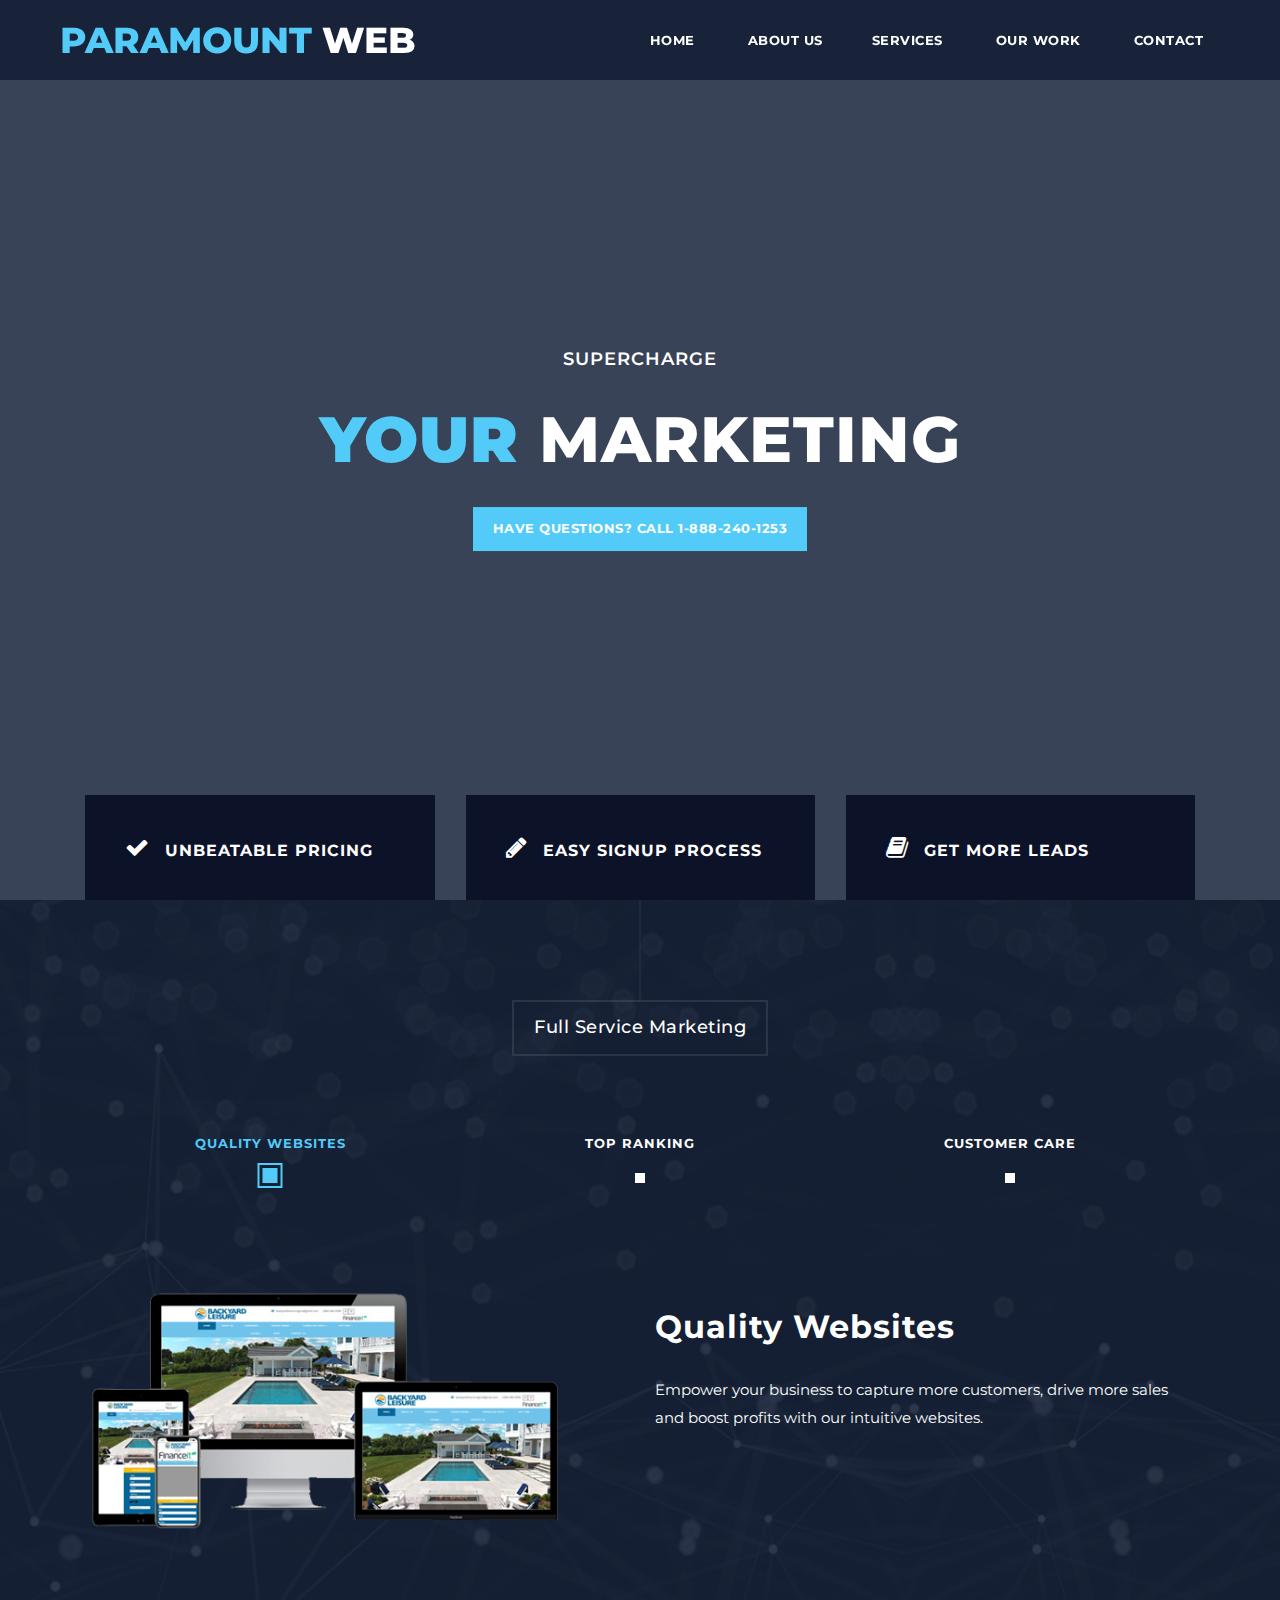
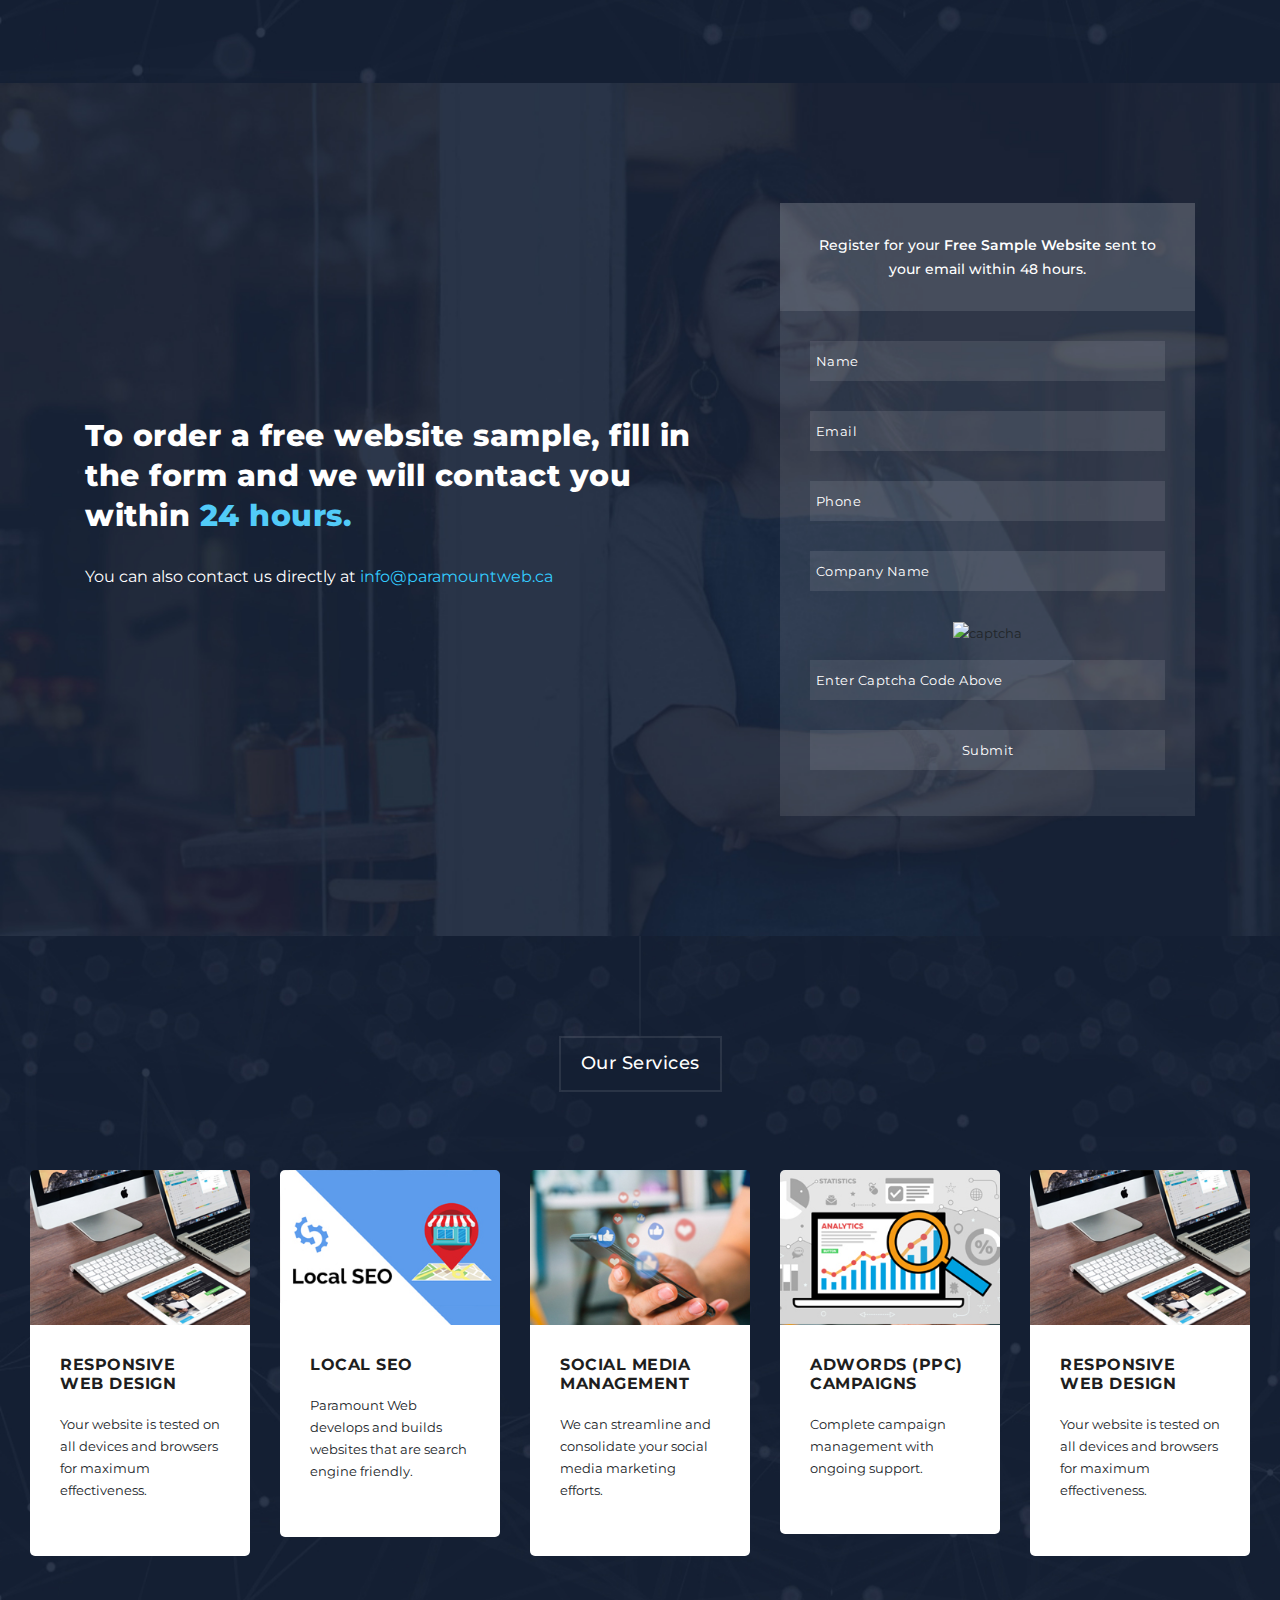
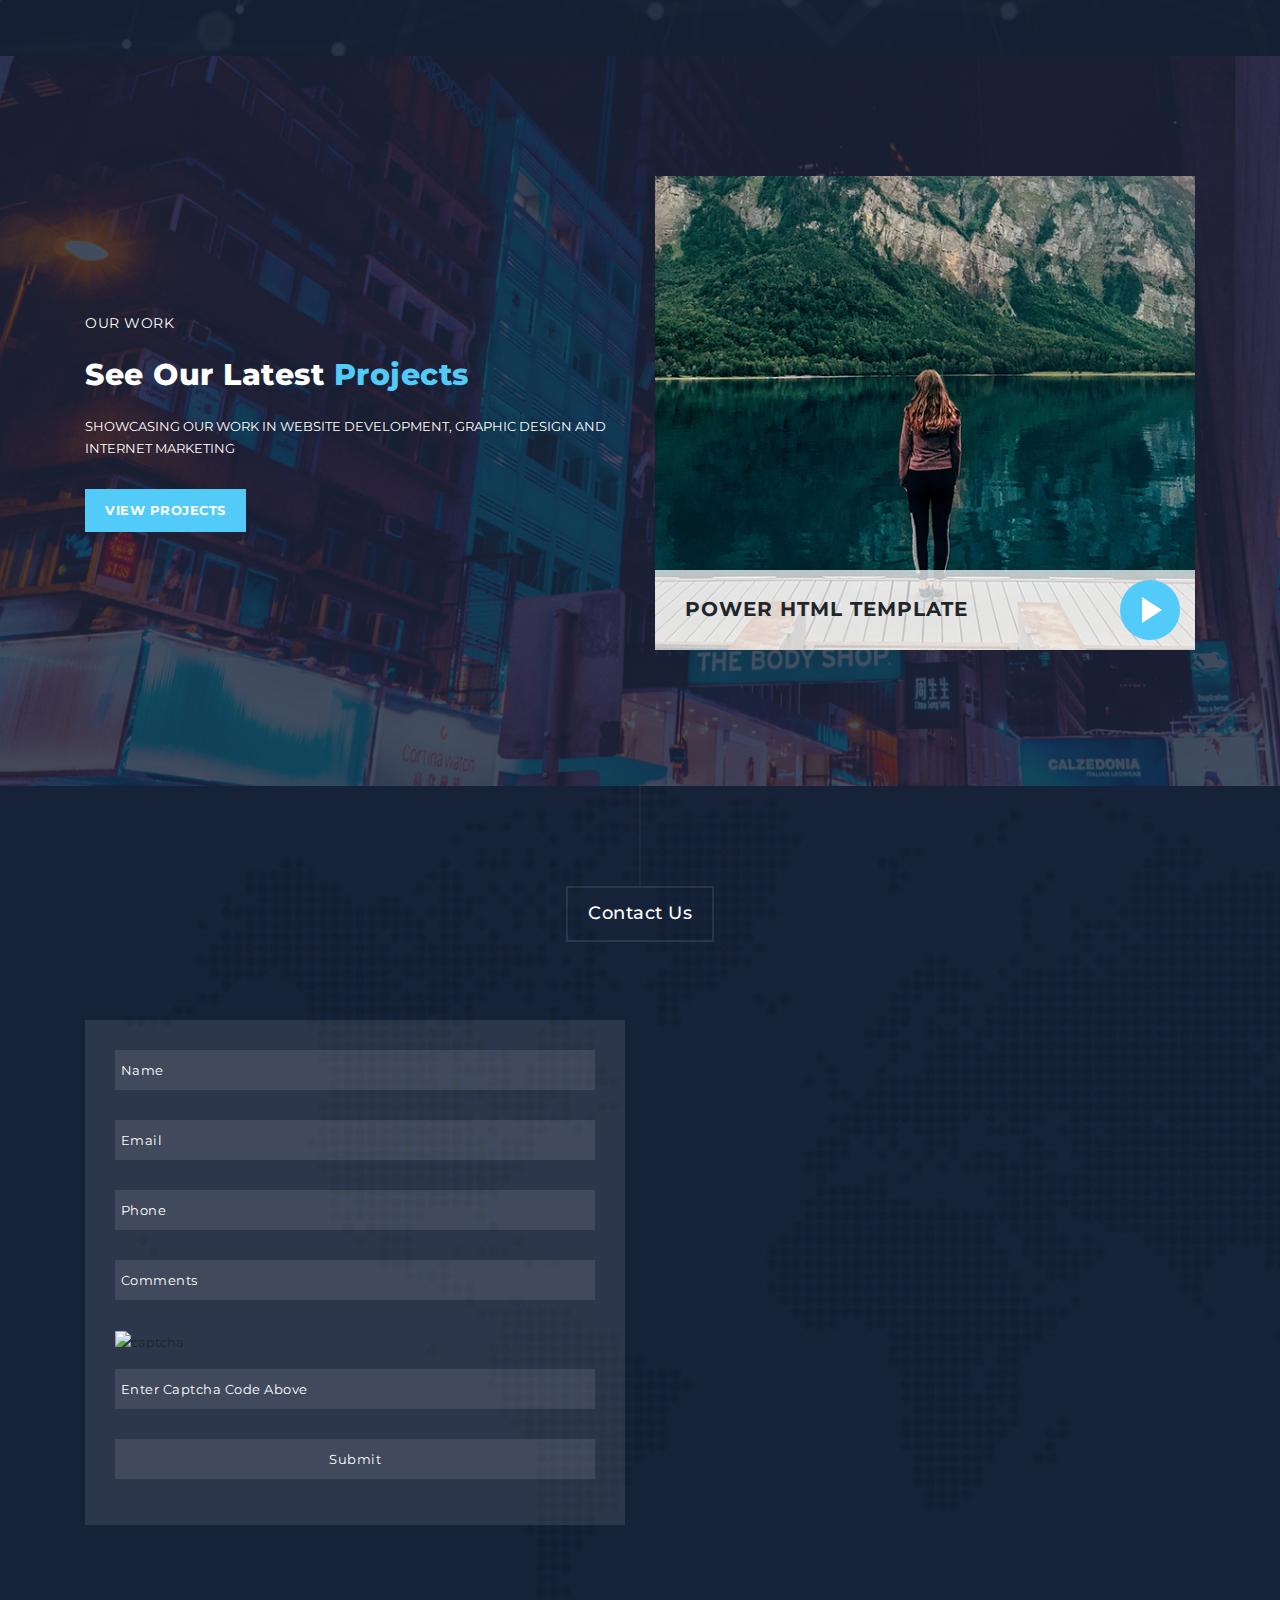
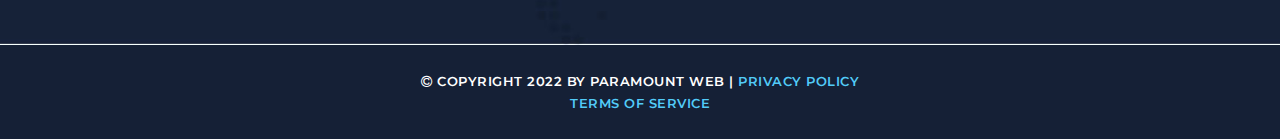
==== commit 88526544: "push navbar" ====
--- a/index.html
+++ b/index.html
@@ -22,7 +22,6 @@
 </head>
 
 <body>
-
 
   <!--header-->
   <header class="main-header clearfix" role="header">
@@ -40,6 +39,7 @@
       </ul>
     </nav>
   </header>
+  <!--header-end-->
 
   <!-- ***** Main Banner Area Start ***** -->
   <section class="section main-banner" id="top" data-section="section1">
@@ -52,9 +52,7 @@
         <h6>Supercharge</h6>
         <h2><em>Your</em> Marketing</h2>
         <div class="main-button">
-          <div class="scroll-to-section">
-            <a href="tel:+1-888-240-1253">Have Questions? Call +1-888-240-1253</a>
-          </div>
+            <a href="tel:1-888-240-1253">Have Questions? Call 1-888-240-1253</a>
         </div>
       </div>
     </div>
@@ -62,6 +60,7 @@
   <!-- ***** Main Banner Area End ***** -->
 
 
+  <!-- feature -->
   <section class="features">
     <div class="container">
       <div class="row">
@@ -108,15 +107,17 @@
                   full service marketing plan to meet your needs.</p>
                 <p class="hidden-sm">For business owners who want to target local search traffic and turn it into
                   customers. We offer a full service marketing plan to meet your needs.</p>
-                <div class="scroll-to-section"><a href="tel:1-888-240-1253">Call 1-888-240-1253</a></div>
-              </div>
-            </div>
-          </div>
-        </div>
-      </div>
-    </div>
-  </section>
-
+                <a href="tel:1-888-240-1253">Call 1-888-240-1253</a>
+              </div>
+            </div>
+          </div>
+        </div>
+      </div>
+    </div>
+  </section>
+  <!-- feature-end -->
+
+  <!-- why-us -->
   <section class="section why-us" data-section="section2">
     <div class="container">
       <div class="row">
@@ -175,37 +176,18 @@
       </div>
     </div>
   </section>
-
+  <!-- why-us-end -->
+
+  <!-- coming-soon -->
   <section class="section coming-soon" data-section="section3">
     <div class="container">
-      <div class="row">
+      <div class="row d-flex align-items-center">
         <div class="col-md-7 col-xs-12">
           <div class="continer centerIt">
             <div>
-              <h4>Request A <em>Free Sample Website </em></h4>
-              <div class="counter">
-
-                <div class="days">
-                  <div class="value">00</div>
-                  <span>Days</span>
-                </div>
-
-                <div class="hours">
-                  <div class="value">00</div>
-                  <span>Hours</span>
-                </div>
-
-                <div class="minutes">
-                  <div class="value">00</div>
-                  <span>Minutes</span>
-                </div>
-
-                <div class="seconds">
-                  <div class="value">00</div>
-                  <span>Seconds</span>
-                </div>
-
-              </div>
+              <h4>To order a free website sample, fill in the form and we will contact you within <em>24 hours. </em>
+              </h4>
+              <p>You can also contact us directly at <a href="mailto:info@paramountweb.ca">info@paramountweb.ca</a></p>
             </div>
           </div>
         </div>
@@ -230,7 +212,7 @@
               <p>
                 <input name="captcha_input" type="text" placeholder=" Enter Captcha Code Above" required="">
               </p>
-              <input name="submit" type="submit" value="Submit">
+              <input name="submit" type="submit" value="Submit" class="submitBtn">
               </p>
             </form>
           </div>
@@ -238,7 +220,9 @@
       </div>
     </div>
   </section>
-
+  <!-- coming-soon-end -->
+
+  <!-- courses -->
   <section class="section courses" data-section="section4">
     <div class="container-fluid">
       <div class="row">
@@ -281,8 +265,9 @@
     </div>
     </div>
   </section>
-
-
+  <!-- courses-end -->
+
+  <!-- video -->
   <section class="section video" data-section="section5">
     <div class="container">
       <div class="row">
@@ -309,7 +294,9 @@
       </div>
     </div>
   </section>
-
+  <!-- video-end -->
+
+  <!-- contact -->
   <section class="section contact" data-section="section6">
     <div class="container">
       <div class="row">
@@ -340,7 +327,7 @@
             <p>
               <input name="captcha_input" type="text" placeholder=" Enter Captcha Code Above" required="">
             </p>
-            <input name="submit" type="submit" value="Submit">
+            <input name="submit" type="submit" value="Submit" class="submitBtn">
             </p>
           </form>
         </div>
@@ -355,7 +342,9 @@
       </div>
     </div>
   </section>
-
+  <!-- contact-end -->
+
+  <!--footer-->
   <footer>
     <div class="container">
       <div class="row">
@@ -370,6 +359,7 @@
       </div>
     </div>
   </footer>
+  <!--footer-end -->
 
   <!-- Scripts -->
   <!-- Bootstrap core JavaScript -->
@@ -421,18 +411,18 @@
       });
     };
 
-    // $('.main-menu, .scroll-to-section').on('click', 'a', function (e) {
-    //   if ($(e.target).hasClass('external')) {
-    //     return;
-    //   }
-    //   e.preventDefault();
-    //   $('#menu').removeClass('active');
-    //   showSection($(this).attr('href'), true);
-    // });
-
-    // $(window).scroll(function () {
-    //   checkSection();
-    // });
+    $('.main-menu, .scroll-to-section').on('click', 'a', function (e) {
+      if ($(e.target).hasClass('external')) {
+        return;
+      }
+      e.preventDefault();
+      $('#menu').removeClass('active');
+      showSection($(this).attr('href'), true);
+    });
+
+    $(window).scroll(function () {
+      checkSection();
+    });
   </script>
 </body>
 
--- a/css/style.css
+++ b/css/style.css
@@ -2,81 +2,90 @@
 
 */
 
-
 @import url(fontawesome.css);
-@import url("<link href="https://fonts.googleapis.com/css?family=Montserrat:100,200,300,400,500,600,700,800,900" rel="stylesheet">");
+@import url(
+  "<link href="https://fonts.googleapis.com/css?family=Montserrat:100,
+  200,
+  300,
+  400,
+  500,
+  600,
+  700,
+  800,
+  900" rel="stylesheet">"
+);
 body {
-    font-family: 'Montserrat', sans-serif;
+  font-family: "Montserrat", sans-serif;
 }
 
 /* Basic */
 
 a {
-	color: #3CF;
-    text-decoration: none;
+  color: #3cf;
+  text-decoration: none;
 }
 
 a:hover {
-	color: #FC3;
-    text-decoration: none;
+  color: #fc3;
+  text-decoration: none;
 }
 
 ul {
-    padding: 0px;
-    margin: 0px;
-    list-style: none;
+  padding: 0px;
+  margin: 0px;
+  list-style: none;
 }
 
 p {
-    font-size: 13px;
-    line-height: 22px;
-}
-
+  font-size: 13px;
+  line-height: 22px;
+}
 
 .section-heading {
-    text-align: center;
-    margin-bottom: 70px;
+  text-align: center;
+  margin-bottom: 70px;
 }
 
 .section-heading h2:before {
-    width: 1px;
-    height: 100px;
-    background-color: rgba(250,250,250,0.1);
-    position: absolute;
-    top: -102px;
-    content: '';
-    left: 50%;
-    transform: translate(-50%);
+  width: 1px;
+  height: 100px;
+  background-color: rgba(250, 250, 250, 0.1);
+  position: absolute;
+  top: -102px;
+  content: "";
+  left: 50%;
+  transform: translate(-50%);
 }
 
 .section-heading h2 {
-    margin-top: 100px;
-    position: relative;
-    font-size: 18px;
-    font-weight: 500;
-    color: #fff;
-    letter-spacing: 0.5px;
-    display: inline-block;
-    padding: 15px 20px;
-    border: 2px solid rgba(250,250,250,0.1);
-}
-
+  margin-top: 100px;
+  position: relative;
+  font-size: 18px;
+  font-weight: 500;
+  color: #fff;
+  letter-spacing: 0.5px;
+  display: inline-block;
+  padding: 15px 20px;
+  border: 2px solid rgba(250, 250, 250, 0.1);
+}
 
 /* Buttons */
 
 .main-button a {
-    background-color: #52cbf8;
-    color: #fff;
-    font-size: 13px;
-    text-transform: uppercase;
-    letter-spacing: 0.5px;
-    font-weight: 700;
-    padding: 12px 20px;
-    display: inline-block;
-    outline: none;
-}
-
-a.menu-link { display: none; }
+  background-color: #52cbf8;
+  color: #fff;
+  font-size: 13px;
+  text-transform: uppercase;
+  letter-spacing: 0.5px;
+  font-weight: 700;
+  padding: 12px 20px;
+  display: inline-block;
+  outline: none;
+}
+
+a.menu-link {
+  display: none;
+}
 
 @media screen and (max-width: 950px) {
   a.menu-link {
@@ -89,11 +98,13 @@
   }
   nav[role="navigation"] {
     clear: both;
-    -webkit-transition: all 0.3s ease-out;
+    /* -webkit-transition: all 0.3s ease-out;
     -moz-transition: all 0.3s ease-out;
     -ms-transition: all 0.3s ease-out;
     -o-transition: all 0.3s ease-out;
-    transition: all 0.3s ease-out;
+    transition: all 0.3s ease-out; */
+    visibility: hidden;
+    opacity: 0;
   }
   .js nav[role="navigation"] {
     overflow: hidden;
@@ -103,6 +114,9 @@
     max-height: 20em;
     height: 20em;
     overflow-y: scroll;
+    visibility: visible;
+    transition: all 0.3s ease-out;
+    opacity: 1;
   }
   nav[role="navigation"] ul {
     top: 0;
@@ -110,13 +124,13 @@
     position: relative;
     margin: 0;
     padding: 0;
-    border-top: 1px solid rgba(250,250,250,0.25);
-    background-color: rgba(22,34,57,0.99);
+    border-top: 1px solid rgba(250, 250, 250, 0.25);
+    background-color: rgba(22, 34, 57, 0.99);
   }
   nav[role="navigation"] li a {
     display: block;
     padding: 15px 0px;
-    border-bottom: 1px solid rgba(250,250,250,0.25);
+    border-bottom: 1px solid rgba(250, 250, 250, 0.25);
     text-align: center;
     color: #fff;
     font-size: 13px;
@@ -126,9 +140,9 @@
   }
   nav[role="navigation"] li:hover a,
   nav[role="navigation"] li.active a {
-      color: #52cbf8;
-  }
-  
+    color: #52cbf8;
+  }
+
   @media screen and (min-width: 951px) {
     .js nav[role="navigation"] {
       max-height: none;
@@ -148,140 +162,139 @@
 
 @media screen and (max-width: 1050px) {
   .main-header .logo {
-      padding-left: 30px!important;
+    padding-left: 30px !important;
   }
 
   .main-menu {
-      padding-right: 30px!important;
+    padding-right: 30px !important;
   }
 
   .main-menu li {
-      margin-left: 5px!important;
+    margin-left: 5px !important;
   }
 }
 
 .main-header {
-    background-color: rgba(22,34,57,0.95);
-    height: 80px;
-    position: fixed;
-    z-index: 12;
-    width: 100%;
-    top: 0;
+  background-color: rgba(22, 34, 57, 0.95);
+  height: 80px;
+  position: fixed;
+  z-index: 12;
+  width: 100%;
+  top: 0;
 }
 
 .main-header .logo {
-    float: left;
-    line-height: 80px;
-    padding-left: 60px;
+  float: left;
+  line-height: 80px;
+  padding-left: 60px;
 }
 
 .main-header .logo a {
-    font-size: 36px;
-    text-transform: uppercase;
-    font-weight: 800;
-    color: #fff;
+  font-size: 36px;
+  text-transform: uppercase;
+  font-weight: 800;
+  color: #fff;
 }
 .main-header .logo a em {
-    font-style: normal;
-    color: #52cbf8;
+  font-style: normal;
+  color: #52cbf8;
 }
 
 .main-menu {
-    float: right;
-    padding-right: 60px;
+  float: right;
+  padding-right: 60px;
 }
 
 .main-menu li {
-    display: inline-block;
-    line-height: 79px;
-    margin-left: 15px;
-    position: relative;
+  display: inline-block;
+  line-height: 79px;
+  margin-left: 15px;
+  position: relative;
 }
 
 .main-menu li:first-child {
-    margin-left: 0px;
+  margin-left: 0px;
 }
 
 .main-menu li a {
-    padding: 10px 15px;
-    font-size: 13px;
-    text-transform: uppercase;
-    letter-spacing: 0.5px;
-    font-weight: 700;
-    color: #fff;
-    border: 2px solid transparent;
-    transition: all 0.5s;
+  padding: 10px 15px;
+  font-size: 13px;
+  text-transform: uppercase;
+  letter-spacing: 0.5px;
+  font-weight: 700;
+  color: #fff;
+  border: 2px solid transparent;
+  transition: all 0.5s;
 }
 
 .main-menu li.has-submenu a:after {
-    content: '\f107';
-    font-family: "FontAwesome";
-    margin-left: 5px;
+  content: "\f107";
+  font-family: "FontAwesome";
+  margin-left: 5px;
 }
 
 .main-menu li.has-submenu ul li a:after {
-    display: none;
+  display: none;
 }
 
 .main-menu li .sub-menu {
-    position: absolute;
-    width: 160px;
-    background-color: #18233a;
-    opacity: 0;
-    visibility: hidden;
-    transition: all 0.5s;
+  position: absolute;
+  width: 160px;
+  background-color: #18233a;
+  opacity: 0;
+  visibility: hidden;
+  transition: all 0.5s;
 }
 
 .main-menu li:hover .sub-menu {
-    opacity: 1;
-    visibility: visible;
+  opacity: 1;
+  visibility: visible;
 }
 
 .main-menu li .sub-menu li {
-    display: block;
-    line-height: 20px;
-    margin-left: 0px;
-    margin-bottom: 15px;
-    padding-bottom: 15px;
-    border-bottom: 1px solid #121b2f;
+  display: block;
+  line-height: 20px;
+  margin-left: 0px;
+  margin-bottom: 15px;
+  padding-bottom: 15px;
+  border-bottom: 1px solid #121b2f;
 }
 
 .main-menu li .sub-menu li:first-child {
-    padding-top: 15px;
+  padding-top: 15px;
 }
 
 .main-menu li .sub-menu li:last-child {
-    margin-bottom: 0px;
-    border-bottom: none;
+  margin-bottom: 0px;
+  border-bottom: none;
 }
 
 .main-menu li .sub-menu li a {
-    font-size: 12px;
-    font-weight: 500;
-    padding: 0px 15px;
-    letter-spacing: 0.5px;
-    border: none;
-    transition: all 0.5s;
+  font-size: 12px;
+  font-weight: 500;
+  padding: 0px 15px;
+  letter-spacing: 0.5px;
+  border: none;
+  transition: all 0.5s;
 }
 
 .main-menu li .sub-menu li a:hover {
-    color: #52cbf8;
-    border: none;
+  color: #52cbf8;
+  border: none;
 }
 
 .main-nav li:hover a,
 .main-nav li.active a {
-    border: 2px solid #52cbf8;
+  border: 2px solid #52cbf8;
 }
 
 @media (max-width: 950px) {
   .main-nav li:hover a,
   .main-nav li.active a {
     border: 2px solid transparent;
-    border-bottom: 1px solid rgba(250,250,250,0.25);
-  }
-}
-
+    border-bottom: 1px solid rgba(250, 250, 250, 0.25);
+  }
+}
 
 /* Slider */
 
@@ -293,25 +306,25 @@
 }
 
 #bg-video {
-    min-width: 100%;
-    min-height: 100vh;
-    max-width: 100%;
-    max-height: 100vh;
-    object-fit: cover;
-    z-index: -1;
+  min-width: 100%;
+  min-height: 100vh;
+  max-width: 100%;
+  max-height: 100vh;
+  object-fit: cover;
+  z-index: -1;
 }
 
 #bg-video::-webkit-media-controls {
-    display: none !important;
+  display: none !important;
 }
 
 .video-overlay {
-    position: absolute;
-    background-color: rgba(22,34,57,0.85);
-    top: 0;
-    left: 0;
-    bottom: 7px;
-    width: 100%;
+  position: absolute;
+  background-color: rgba(22, 34, 57, 0.85);
+  top: 0;
+  left: 0;
+  bottom: 7px;
+  width: 100%;
 }
 
 .main-banner .caption {
@@ -320,7 +333,7 @@
   width: 80%;
   left: 50%;
   top: 50%;
-  transform: translate(-50%,-50%);
+  transform: translate(-50%, -50%);
 }
 
 .main-banner .caption h6 {
@@ -349,7 +362,6 @@
 }
 
 @media screen and (max-width: 1180px) {
-
   .main-banner .caption h6 {
     font-weight: 500;
   }
@@ -357,10 +369,8 @@
   .main-banner .caption h2 {
     font-size: 58px;
   }
-
 }
 @media screen and (max-width: 767px) {
-
   .main-banner .caption h6 {
     font-weight: 500;
   }
@@ -368,15 +378,13 @@
   .main-banner .caption h2 {
     font-size: 36px;
   }
-
-}
-
+}
 
 /* Features */
 
 section.features .col-4 {
-    padding-left: 0px;
-    padding-right: 0px;
+  padding-left: 0px;
+  padding-right: 0px;
 }
 
 .features-post {
@@ -404,26 +412,26 @@
 }
 
 .features-content:hover {
-    background-color: #52cbf8;
-    box-shadow: 0px 0px 30px rgba(0,0,0,0.5);
+  background-color: #52cbf8;
+  box-shadow: 0px 0px 30px rgba(0, 0, 0, 0.5);
 }
 
 .features-content h4 {
-    font-size: 16px;
-    text-transform: uppercase;
-    font-weight: 700;
-    color: #fff;
-    letter-spacing: 1px;
-    margin-bottom: 0px;
+  font-size: 16px;
+  text-transform: uppercase;
+  font-weight: 700;
+  color: #fff;
+  letter-spacing: 1px;
+  margin-bottom: 0px;
 }
 
 .features-content h4 i {
-    margin-right: 15px;
-    font-size: 24px;
+  margin-right: 15px;
+  font-size: 24px;
 }
 
 .features-content p {
-    margin-bottom: 0px;
+  margin-bottom: 0px;
 }
 
 .features-content a {
@@ -443,7 +451,7 @@
 
 .second-features,
 .third-features {
-    border-left: 1px solid rgba(250,250,250,0.1);
+  border-left: 1px solid rgba(250, 250, 250, 0.1);
 }
 
 .content-hide {
@@ -456,7 +464,6 @@
 }
 
 @media screen and (max-width: 767px) {
-
   .features-content {
     padding: 15px;
   }
@@ -478,19 +485,16 @@
     font-size: 13px;
     font-weight: 600;
   }
-
-}
-
-
+}
 
 /* Why Choosing Us */
 
 section.why-us {
-    background-image: url(../images/choosing-bg.jpg);
-    background-color: #172238;
-    background-repeat: no-repeat;
-    background-size: cover;
-    padding-bottom: 100px;
+  background-image: url(../images/choosing-bg.jpg);
+  background-color: #172238;
+  background-repeat: no-repeat;
+  background-size: cover;
+  padding-bottom: 100px;
 }
 
 #tabs {
@@ -532,27 +536,27 @@
   position: relative;
 }
 #tabs ul li a:after {
-    transition: all 0.3s;
-    width: 10px;
-    height: 10px;
-    background-color: #fff;
-    content: '';
-    position: absolute;
-    left: 50%;
-    transform: translate(-50%);
-    bottom: 0;
+  transition: all 0.3s;
+  width: 10px;
+  height: 10px;
+  background-color: #fff;
+  content: "";
+  position: absolute;
+  left: 50%;
+  transform: translate(-50%);
+  bottom: 0;
 }
 #tabs ul li a:before {
-    transition: all 0.3s;
-    width: 25px;
-    height: 25px;
-    border: 2px solid transparent;
-    background-color: transparent;
-    content: '';
-    position: absolute;
-    left: 50%;
-    transform: translate(-50%);
-    bottom: -5px;
+  transition: all 0.3s;
+  width: 25px;
+  height: 25px;
+  border: 2px solid transparent;
+  background-color: transparent;
+  content: "";
+  position: absolute;
+  left: 50%;
+  transform: translate(-50%);
+  bottom: -5px;
 }
 #tabs ul li span {
   display: block;
@@ -572,81 +576,78 @@
   border-color: #52cbf8;
 }
 #tabs h4 {
-    margin-top: 60px;
-    font-size: 32px;
-    font-weight: 700;
-    letter-spacing: 1px;
-    color: #fff;
-    margin-bottom: 30px;
+  margin-top: 60px;
+  font-size: 32px;
+  font-weight: 700;
+  letter-spacing: 1px;
+  color: #fff;
+  margin-bottom: 30px;
 }
 
 #tabs p {
-    color: #fff;
-    font-size: 15px;
-    line-height: 28px;
+  color: #fff;
+  font-size: 15px;
+  line-height: 28px;
 }
 
 .tabs-content {
-    margin-top: 60px;
-    text-align: left;
+  margin-top: 60px;
+  text-align: left;
 }
 
 @media screen and (max-width: 767px) {
-  
   .tabs-content {
-      text-align: center;
-  }
-
+    text-align: center;
+  }
 }
 
 .tabs-content img {
-    width: 100%;
-    overflow: hidden;
-    padding-right: 45px;
+  width: 100%;
+  overflow: hidden;
+  padding-right: 45px;
 }
 
 @media screen and (max-width: 767px) {
-
   .tabs-content img {
-      padding-right: 0px;
-  }
-
-}
-
+    padding-right: 0px;
+  }
+}
 
 /* Coming Soon */
 
 section.coming-soon {
-    background-image: url(../images/coming-soon-bg.jpg);
-    background-repeat: no-repeat;
-    background-size: cover;
-    background-color: #172238;
-    padding: 120px 0px;
+  background-image: url(../images/coming-soon-bg.jpg);
+  background-repeat: no-repeat;
+  background-size: cover;
+  background-color: #172238;
+  padding: 120px 0px;
 }
 
 section.coming-soon .continer .counter div {
   display: inline-block;
 }
 section.coming-soon .continer h4 {
-    margin-top: 100px;
-    font-size: 30px;
-    color: #fff;
-    font-weight: 800;
-    letter-spacing: 0.5px;
-    line-height: 40px;
-    margin-bottom: 50px;
+  /* margin-top: 100px; */
+  font-size: 30px;
+  color: #fff;
+  font-weight: 800;
+  letter-spacing: 0.5px;
+  line-height: 40px;
+  margin-bottom: 30px;
 }
 section.coming-soon .continer h4 em {
-    font-style: normal;
-    color: #52cbf8;
+  font-style: normal;
+  color: #52cbf8;
+}
+section.coming-soon .continer p {
+  color: #fff;
+  font-size: 1rem;
 }
 
 @media screen and (max-width: 767px) {
-
   section.coming-soon .continer h4 {
     text-align: center;
   }
-
 }
 
 section.coming-soon .continer .counter .days,
@@ -661,10 +662,9 @@
   font-weight: 800;
   letter-spacing: 1px;
   color: #fff;
-  background-color: rgba(250,250,250,0.1);
+  background-color: rgba(250, 250, 250, 0.1);
 }
 @media screen and (max-width: 992px) {
-
   section.coming-soon .continer .counter .days,
   section.coming-soon .continer .counter .hours,
   section.coming-soon .continer .counter .minutes,
@@ -676,216 +676,219 @@
   section.coming-soon .continer .counter .hours .value,
   section.coming-soon .continer .counter .minutes .value,
   section.coming-soon .continer .counter .seconds .value {
-      margin-top: 40px!important;
+    margin-top: 40px !important;
   }
 
   section.coming-soon .continer .counter span {
-      font-size: 14px!important;
-  }
-
+    font-size: 14px !important;
+  }
 }
 section.coming-soon .continer .counter .days,
 section.coming-soon .continer .counter .hours,
 section.coming-soon .continer .counter .minutes {
-    margin-right: 4%;
+  margin-right: 4%;
 }
 section.coming-soon .continer .counter .days .value,
 section.coming-soon .continer .counter .hours .value,
 section.coming-soon .continer .counter .minutes .value,
 section.coming-soon .continer .counter .seconds .value {
-    margin-top: 15px;
-    display: block;
-    width: 100%;
+  margin-top: 15px;
+  display: block;
+  width: 100%;
 }
 
 section.coming-soon .continer .counter span {
-    font-size: 18px;
-    text-transform: uppercase;
-    color: #52cbf8;
-    font-weight: 500;
-    letter-spacing: 1px;
-    margin-top: 0px;
-    display: block;
+  font-size: 18px;
+  text-transform: uppercase;
+  color: #52cbf8;
+  font-weight: 500;
+  letter-spacing: 1px;
+  margin-top: 0px;
+  display: block;
 }
 
 section.coming-soon .right-content {
-    margin-left: 30px;
+  margin-left: 30px;
 }
 
 @media screen and (max-width: 767px) {
-
   section.coming-soon .right-content {
-      margin-top: 60px;
-      margin-left: 0px;
-  }
-
+    margin-top: 60px;
+    margin-left: 0px;
+  }
 }
 
 section.coming-soon .top-content {
-    margin-bottom: -8px;
+  margin-bottom: -8px;
 }
 
 section.coming-soon .top-content h6 {
-    font-size: 14px;
-    color: #fff;
-    background-color: rgba(250,250,250,0.2);
-    padding: 40px;
-    text-align: center;
-    line-height: 24px;
+  font-size: 14px;
+  color: #fff;
+  background-color: rgba(250, 250, 250, 0.2);
+  padding: 30px;
+  text-align: center;
+  line-height: 24px;
 }
 
 section.coming-soon .top-content h6 em {
-    font-style: normal;
-    font-weight: 600;
+  font-style: normal;
+  font-weight: 600;
 }
 
 section.coming-soon form {
-    background-color: rgba(250,250,250,0.1);
-    padding: 60px 40px;
-    width: 100%;
-    text-align: center;
+  background-color: rgba(250, 250, 250, 0.1);
+  padding: 30px;
+  width: 100%;
+  text-align: center;
+}
+.submitBtn {
+  margin-bottom: 0% !important;
 }
 
 section.coming-soon form input {
-    width: 100%;
-    height: 40px;
-    background-color: rgba(250,250,250,0.1);
-    border-radius: 0px;
-    border: none;
-    outline: none;
-    color: #fff;
-    font-size: 13px;
-    margin-bottom: 20px;
-    letter-spacing: 0.5px;
+  width: 100%;
+  height: 40px;
+  background-color: rgba(250, 250, 250, 0.1);
+  border-radius: 0px;
+  border: none;
+  outline: none;
+  color: #fff;
+  font-size: 13px;
+  margin-bottom: 0.875rem;
+  letter-spacing: 0.5px;
 }
 
 section.coming-soon form input:focus {
-    outline: none;
-    border: none;
-    box-shadow: none;
-    color: #fff;
-    background-color: rgba(250,250,250,0.1);
-}
-
-section.coming-soon form::placeholder { color: #fff }
-section.coming-soon form input::placeholder { color: #fff; }
-section.coming-soon form input::placeholder { color: #fff; }
+  outline: none;
+  border: none;
+  box-shadow: none;
+  color: #fff;
+  background-color: rgba(250, 250, 250, 0.1);
+}
+
+section.coming-soon form::placeholder {
+  color: #fff;
+}
+section.coming-soon form input::placeholder {
+  color: #fff;
+}
+section.coming-soon form input::placeholder {
+  color: #fff;
+}
 
 section.coming-soon form button {
-    margin-top: 10px;
-    background-color: #52cbf8;
-    color: #fff;
-    font-size: 13px;
-    text-transform: uppercase;
-    letter-spacing: 0.5px;
-    font-weight: 700;
-    padding: 12px 20px;
-    display: inline-block;
-    outline: none;
-    box-shadow: none;
-    border: none;
-}
-
-
+  margin-top: 10px;
+  background-color: #52cbf8;
+  color: #fff;
+  font-size: 13px;
+  text-transform: uppercase;
+  letter-spacing: 0.5px;
+  font-weight: 700;
+  padding: 12px 20px;
+  display: inline-block;
+  outline: none;
+  box-shadow: none;
+  border: none;
+}
 
 /* Courses */
 
 section.courses {
-    background-image: url(../images/choosing-bg.jpg);
-    background-repeat: no-repeat;
-    background-size: cover;
-    background-color: #172238;
-    padding-bottom: 100px;
-    padding: 0px 30px 100px 30px;
-}
-
+  background-image: url(../images/choosing-bg.jpg);
+  background-repeat: no-repeat;
+  background-size: cover;
+  background-color: #172238;
+  padding-bottom: 100px;
+  padding: 0px 30px 100px 30px;
+}
+
+section.courses .item {
+  height: 100%;
+}
 section.courses .item img {
-    border-top-right-radius: 5px;
-    border-top-left-radius: 5px;
+  border-top-right-radius: 5px;
+  border-top-left-radius: 5px;
 }
 
 section.courses .item .down-content {
-    padding: 30px;
-    background-color: #fff;
-    border-bottom-right-radius: 5px;
-    border-bottom-left-radius: 5px;
+  padding: 30px;
+  background-color: #fff;
+  border-bottom-right-radius: 5px;
+  border-bottom-left-radius: 5px;
 }
 
 section.courses .item .down-content h4 {
-    font-size: 16px;
-    text-transform: uppercase;
-    color: #1e1e1e;
-    letter-spacing: 0.5px;
-    font-weight: 700;
-    margin-top: 0px;
-    margin-bottom: 20px;
+  font-size: 16px;
+  text-transform: uppercase;
+  color: #1e1e1e;
+  letter-spacing: 0.5px;
+  font-weight: 700;
+  margin-top: 0px;
+  margin-bottom: 20px;
 }
 
 section.courses .item .down-content p {
-    margin-bottom: 25px;
+  margin-bottom: 25px;
 }
 
 section.courses .item .down-content img {
-    width: 40px;
-    border: 2px solid #52cbf8;
-    border-radius: 50%;
-    text-align: left;
-    display: inline-block;
+  width: 40px;
+  border: 2px solid #52cbf8;
+  border-radius: 50%;
+  text-align: left;
+  display: inline-block;
 }
 
 section.courses .item .down-content .text-button-pay {
-    float: right;
-    display: inline-block;
-    margin-top: -30px;
+  float: right;
+  display: inline-block;
+  margin-top: -30px;
 }
 
 section.courses .item .down-content .text-button-pay a {
-    color: #52cbf8;
-    font-size: 13px;
+  color: #52cbf8;
+  font-size: 13px;
 }
 
 section.courses .item .down-content .text-button-free {
-    float: right;
-    display: inline-block;
-    margin-top: -30px;
+  float: right;
+  display: inline-block;
+  margin-top: -30px;
 }
 
 section.courses .item .down-content .text-button-free a {
-    color: #7a7a7a;
-    font-size: 13px;
+  color: #7a7a7a;
+  font-size: 13px;
 }
 
 section.courses .owl-carousel .owl-nav {
-    display: none;
+  display: none;
 }
 
 section.courses .owl-carousel .owl-dots {
-    text-align: center;
+  text-align: center;
 }
 
 section.courses .owl-carousel button.owl-dot {
-    width: 10px;
-    height: 10px;
-    background-color: #fff;
-    margin: 50px 10px 0px 10px;
-    outline: none;
+  width: 10px;
+  height: 10px;
+  background-color: #fff;
+  margin: 50px 10px 0px 10px;
+  outline: none;
 }
 section.courses .owl-carousel button.active {
-    background-color: #52cbf8;
-}
-
-
-
-
+  background-color: #52cbf8;
+}
 
 /* Video */
 
 section.video {
-    background-image: url(../images/video-bg.jpg);
-    background-repeat: no-repeat;
-    background-size: cover;
-    background-color: #172238;
-    padding: 120px 0px;
+  background-image: url(../images/video-bg.jpg);
+  background-repeat: no-repeat;
+  background-size: cover;
+  background-color: #172238;
+  padding: 120px 0px;
 }
 
 section.video .left-content {
@@ -899,17 +902,17 @@
 }
 
 section.video .left-content h4 {
-    margin-top: 20px;
-    font-size: 30px;
-    color: #fff;
-    font-weight: 800;
-    letter-spacing: 0.5px;
-    line-height: 40px;
-    margin-bottom: 20px;
+  margin-top: 20px;
+  font-size: 30px;
+  color: #fff;
+  font-weight: 800;
+  letter-spacing: 0.5px;
+  line-height: 40px;
+  margin-bottom: 20px;
 }
 section.video .left-content h4 em {
-    font-style: normal;
-    color: #52cbf8;
+  font-style: normal;
+  color: #52cbf8;
 }
 
 section.video .left-content .main-button {
@@ -924,7 +927,6 @@
 }
 
 @media screen and (max-width: 767px) {
-
   section.video .left-content {
     margin-bottom: 45px;
   }
@@ -933,7 +935,6 @@
   section.video .second-item .second-content h4 {
     text-align: center;
   }
-
 }
 
 .video-item figure {
@@ -945,7 +946,7 @@
   width: 100%;
 }
 .video-item figure a:before {
-  content: '';
+  content: "";
   position: absolute;
   bottom: 10px;
   right: 15px;
@@ -958,7 +959,7 @@
   z-index: 10;
 }
 .video-item figure a:after {
-  content: '';
+  content: "";
   position: absolute;
   bottom: 27.5px;
   right: 20px;
@@ -974,20 +975,20 @@
 }
 
 .video-item .video-caption {
-    position: absolute;
-    z-index: 10;
-    background-color: rgba(250,250,250,0.75);
-    height: 80px;
-    width: 100%;
-    padding: 27px 30px;
-    bottom: 0;
+  position: absolute;
+  z-index: 10;
+  background-color: rgba(250, 250, 250, 0.75);
+  height: 80px;
+  width: 100%;
+  padding: 27px 30px;
+  bottom: 0;
 }
 
 .video-item .video-caption h4 {
-    font-size: 20px;
-    text-transform: uppercase;
-    font-weight: 700;
-    letter-spacing: 1px;
+  font-size: 20px;
+  text-transform: uppercase;
+  font-weight: 700;
+  letter-spacing: 1px;
 }
 
 /* Magnific Popup CSS */
@@ -1026,7 +1027,7 @@
 }
 
 .mfp-container:before {
-  content: '';
+  content: "";
   display: inline-block;
   height: 100%;
   vertical-align: middle;
@@ -1055,7 +1056,8 @@
   cursor: progress;
 }
 
-.mfp-zoom-out-cur, .mfp-zoom-out-cur .mfp-image-holder .mfp-close {
+.mfp-zoom-out-cur,
+.mfp-zoom-out-cur .mfp-image-holder .mfp-close {
   cursor: -moz-zoom-out;
   cursor: -webkit-zoom-out;
   cursor: zoom-out;
@@ -1090,7 +1092,7 @@
 }
 
 .mfp-preloader {
-  color: #CCC;
+  color: #ccc;
   position: absolute;
   top: 50%;
   width: auto;
@@ -1102,11 +1104,11 @@
 }
 
 .mfp-preloader a {
-  color: #CCC;
+  color: #ccc;
 }
 
 .mfp-preloader a:hover {
-  color: #FFF;
+  color: #fff;
 }
 
 .mfp-s-ready .mfp-preloader {
@@ -1148,7 +1150,7 @@
   text-align: center;
   opacity: 0.65;
   padding: 0 0 18px 10px;
-  color: #FFF;
+  color: #fff;
   font-style: normal;
   font-size: 28px;
   font-family: Arial, Baskerville, monospace;
@@ -1169,7 +1171,7 @@
 
 .mfp-image-holder .mfp-close,
 .mfp-iframe-holder .mfp-close {
-  color: #FFF;
+  color: #fff;
   right: -6px;
   text-align: right;
   padding-right: 6px;
@@ -1180,7 +1182,7 @@
   position: absolute;
   top: 0;
   right: 0;
-  color: #CCC;
+  color: #ccc;
   font-size: 12px;
   line-height: 18px;
   white-space: nowrap;
@@ -1209,7 +1211,7 @@
 
 .mfp-arrow:before,
 .mfp-arrow:after {
-  content: '';
+  content: "";
   display: block;
   width: 0;
   height: 0;
@@ -1238,13 +1240,13 @@
 }
 
 .mfp-arrow-left:after {
-  border-right: 17px solid #FFF;
+  border-right: 17px solid #fff;
   margin-left: 31px;
 }
 
 .mfp-arrow-left:before {
   margin-left: 25px;
-  border-right: 27px solid #3F3F3F;
+  border-right: 27px solid #3f3f3f;
 }
 
 .mfp-arrow-right {
@@ -1252,12 +1254,12 @@
 }
 
 .mfp-arrow-right:after {
-  border-left: 17px solid #FFF;
+  border-left: 17px solid #fff;
   margin-left: 39px;
 }
 
 .mfp-arrow-right:before {
-  border-left: 27px solid #3F3F3F;
+  border-left: 27px solid #3f3f3f;
 }
 
 .mfp-iframe-holder {
@@ -1311,7 +1313,7 @@
 }
 
 .mfp-figure:after {
-  content: '';
+  content: "";
   position: absolute;
   left: 0;
   top: 40px;
@@ -1326,7 +1328,7 @@
 }
 
 .mfp-figure small {
-  color: #BDBDBD;
+  color: #bdbdbd;
   display: block;
   font-size: 12px;
   line-height: 14px;
@@ -1348,7 +1350,7 @@
 .mfp-title {
   text-align: left;
   line-height: 18px;
-  color: #F3F3F3;
+  color: #f3f3f3;
   word-wrap: break-word;
   padding-right: 36px;
 }
@@ -1437,121 +1439,137 @@
   }
 }
 
-
-
 /* Contact */
 
 section.contact {
-    background-image: url(../images/contact-bg.jpg);
-    background-repeat: no-repeat;
-    background-size: cover;
-    background-color: #172238;
-    padding-bottom: 120px;
-}
-
+  background-image: url(../images/contact-bg.jpg);
+  background-repeat: no-repeat;
+  background-size: cover;
+  background-color: #172238;
+  padding-bottom: 120px;
+}
 
 section.contact form {
-    background-color: rgba(250,250,250,0.1);
-    padding: 30px;
-    width: 100%;
-}
-
-
-@media screen and (max-width: 767px) {  
+  background-color: rgba(250, 250, 250, 0.1);
+  padding: 30px;
+  width: 100%;
+}
+
+@media screen and (max-width: 767px) {
   section.contact form {
-      margin-bottom: 30px;
+    margin-bottom: 30px;
   }
 }
 
 section.contact form input {
-    width: 100%;
-    height: 40px;
-    background-color: rgba(250,250,250,0.1);
-    border-radius: 0px;
-    border: none;
-    outline: none;
-    color: #fff;
-    font-size: 13px;
-    margin-bottom: 30px;
-    letter-spacing: 0.5px;
+  width: 100%;
+  height: 40px;
+  background-color: rgba(250, 250, 250, 0.1);
+  border-radius: 0px;
+  border: none;
+  outline: none;
+  color: #fff;
+  font-size: 13px;
+  margin-bottom: 0.875rem;
+  letter-spacing: 0.5px;
 }
 
 section.contact form textarea {
-    width: 100%;
-    height: 220px;
-    max-height: 280px;
-    min-height: 220px;
-    background-color: rgba(250,250,250,0.1);
-    border-radius: 0px;
-    border: none;
-    outline: none;
-    color: #fff;
-    font-size: 13px;
-    margin-bottom: 30px;
-    letter-spacing: 0.5px;
+  width: 100%;
+  height: 220px;
+  max-height: 280px;
+  min-height: 220px;
+  background-color: rgba(250, 250, 250, 0.1);
+  border-radius: 0px;
+  border: none;
+  outline: none;
+  color: #fff;
+  font-size: 13px;
+  margin-bottom: 30px;
+  letter-spacing: 0.5px;
 }
 
 section.contact form input:focus,
 section.contact form textarea:focus {
-    outline: none;
-    border: none;
-    box-shadow: none;
-    color: #fff;
-    background-color: rgba(250,250,250,0.1);
-}
-
-section.contact form::placeholder { color: #fff }
-section.contact form input::placeholder { color: #fff; }
-section.contact form input::placeholder { color: #fff; }
-
-section.contact form::placeholder { color: #fff }
-section.contact form textarea::placeholder { color: #fff; }
-section.contact form textarea::placeholder { color: #fff; }
+  outline: none;
+  border: none;
+  box-shadow: none;
+  color: #fff;
+  background-color: rgba(250, 250, 250, 0.1);
+}
+
+section.contact form::placeholder {
+  color: #fff;
+}
+section.contact form input::placeholder {
+  color: #fff;
+}
+section.contact form input::placeholder {
+  color: #fff;
+}
+
+section.contact form::placeholder {
+  color: #fff;
+}
+section.contact form textarea::placeholder {
+  color: #fff;
+}
+section.contact form textarea::placeholder {
+  color: #fff;
+}
 
 section.contact form button {
-    background-color: #52cbf8;
-    color: #fff;
-    font-size: 13px;
-    text-transform: uppercase;
-    letter-spacing: 0.5px;
-    font-weight: 700;
-    padding: 12px 20px;
-    display: inline-block;
-    outline: none;
-    box-shadow: none;
-    border: none;
+  background-color: #52cbf8;
+  color: #fff;
+  font-size: 13px;
+  text-transform: uppercase;
+  letter-spacing: 0.5px;
+  font-weight: 700;
+  padding: 12px 20px;
+  display: inline-block;
+  outline: none;
+  box-shadow: none;
+  border: none;
 }
 
 /* Footer */
 
 footer {
-    background-color: #152036;
-    text-align: center;
+  background-color: #152036;
+  text-align: center;
 }
 
 footer p {
-    margin-bottom: 0px;
-    padding: 25px 0px;
-    color: #fff;
-    font-size: 13px;
-    text-transform: uppercase;
-    font-weight: 600;
-    letter-spacing: 0.5px;
+  margin-bottom: 0px;
+  padding: 25px 0px;
+  color: #fff;
+  font-size: 13px;
+  text-transform: uppercase;
+  font-weight: 600;
+  letter-spacing: 0.5px;
 }
 
 footer p a,
 footer p a:hover {
-    color: #52cbf8;
+  color: #52cbf8;
 }
 
 @media screen and (max-width: 992px) {
-  .features { background-color: #0c1228; }
-  .features-content { position: relative; }
-  .features-post { border-left: 0 }
+  .features {
+    background-color: #0c1228;
+  }
+  .features-content {
+    position: relative;
+  }
+  .features-post {
+    border-left: 0;
+  }
 }
 
 @media screen and (max-width: 950px) {
-  .main-menu { padding-right: 0!important; }
+  .main-menu {
+    padding-right: 0 !important;
+  }
   .main-header .logo {
     line-height: 73px;
   }
@@ -1570,11 +1588,11 @@
     width: 100%;
   }
   .main-menu li .sub-menu li:last-child {
-    border-bottom: 1px solid rgba(250,250,250,0.25);
-  }
-}
-
-@media screen and (max-width: 950px) and (max-height: 400px) {
+    border-bottom: 1px solid rgba(250, 250, 250, 0.25);
+  }
+}
+
+@media screen and (max-width: 950px) {
   nav[role="navigation"].active {
     max-height: calc(80px + 100vh);
     overflow-y: auto;
@@ -1587,4 +1605,4 @@
     font-weight: 600;
     letter-spacing: 0.25px;
   }
-}+}
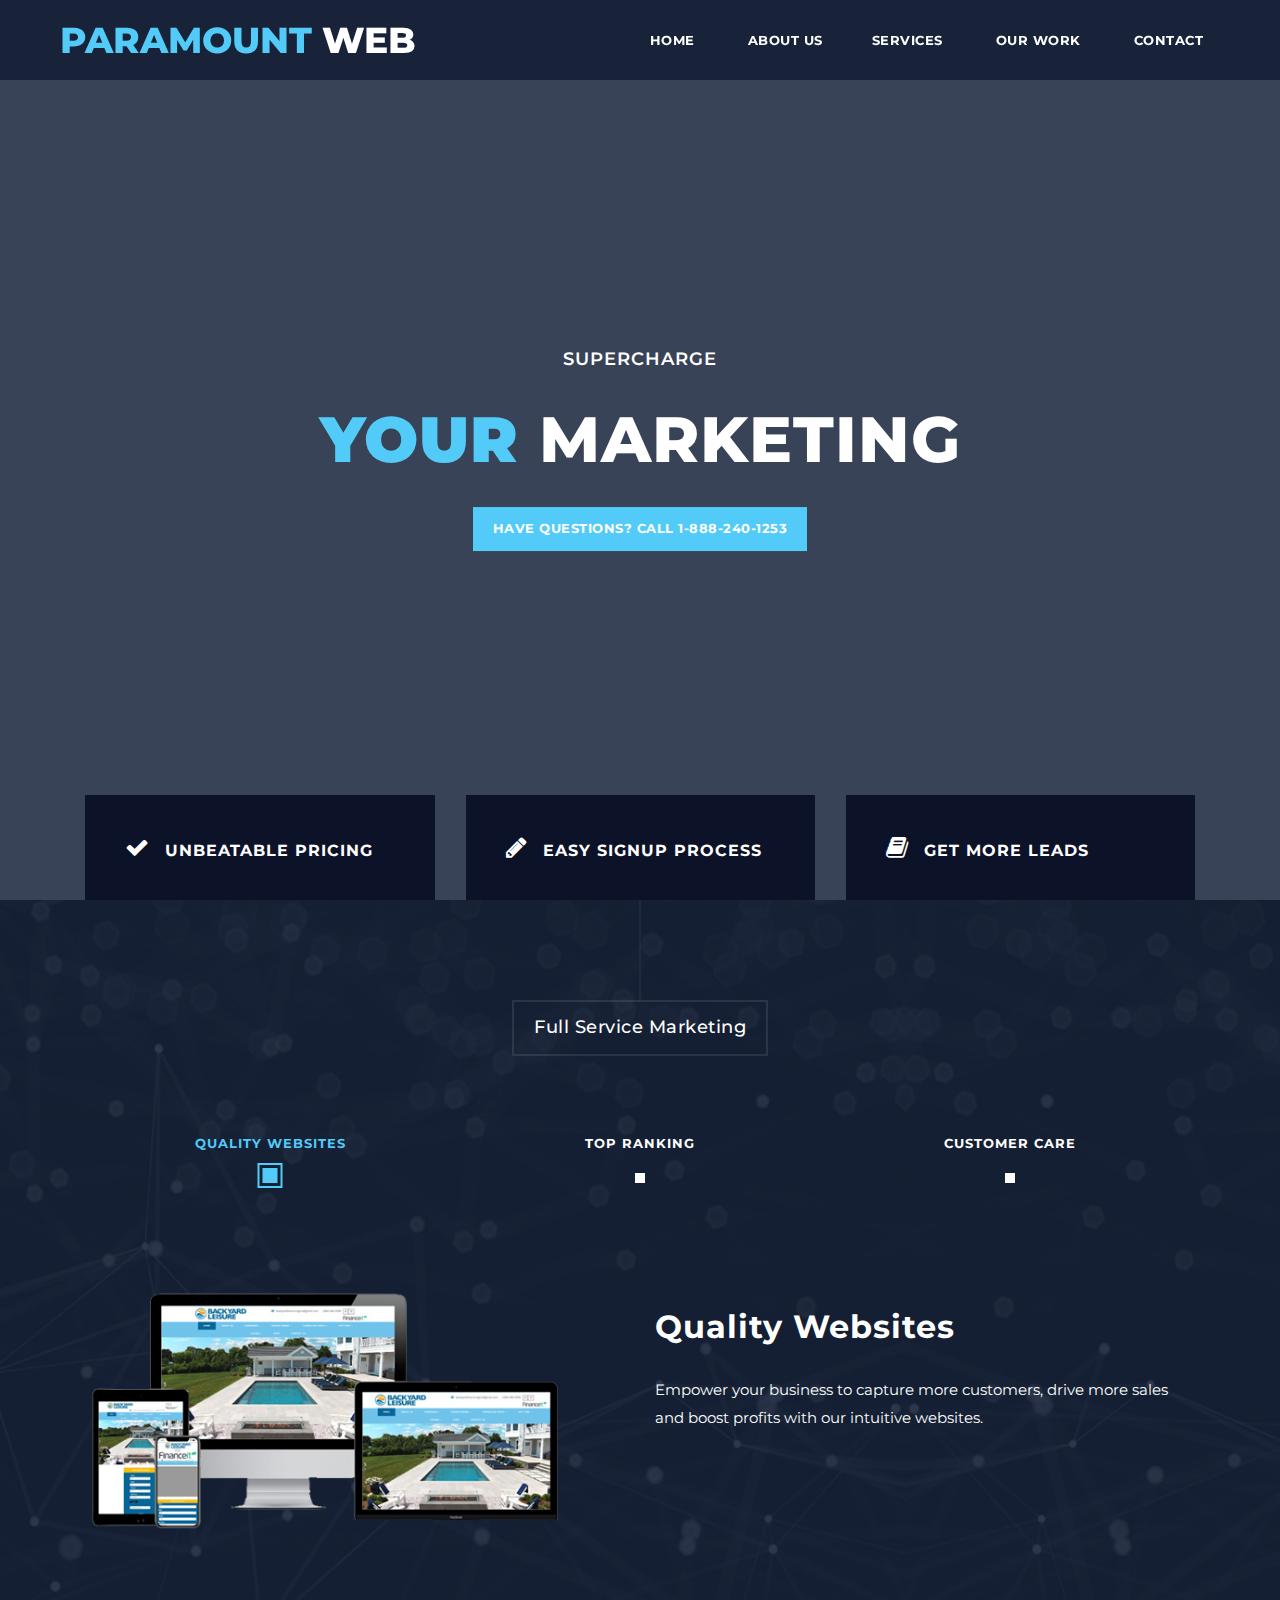
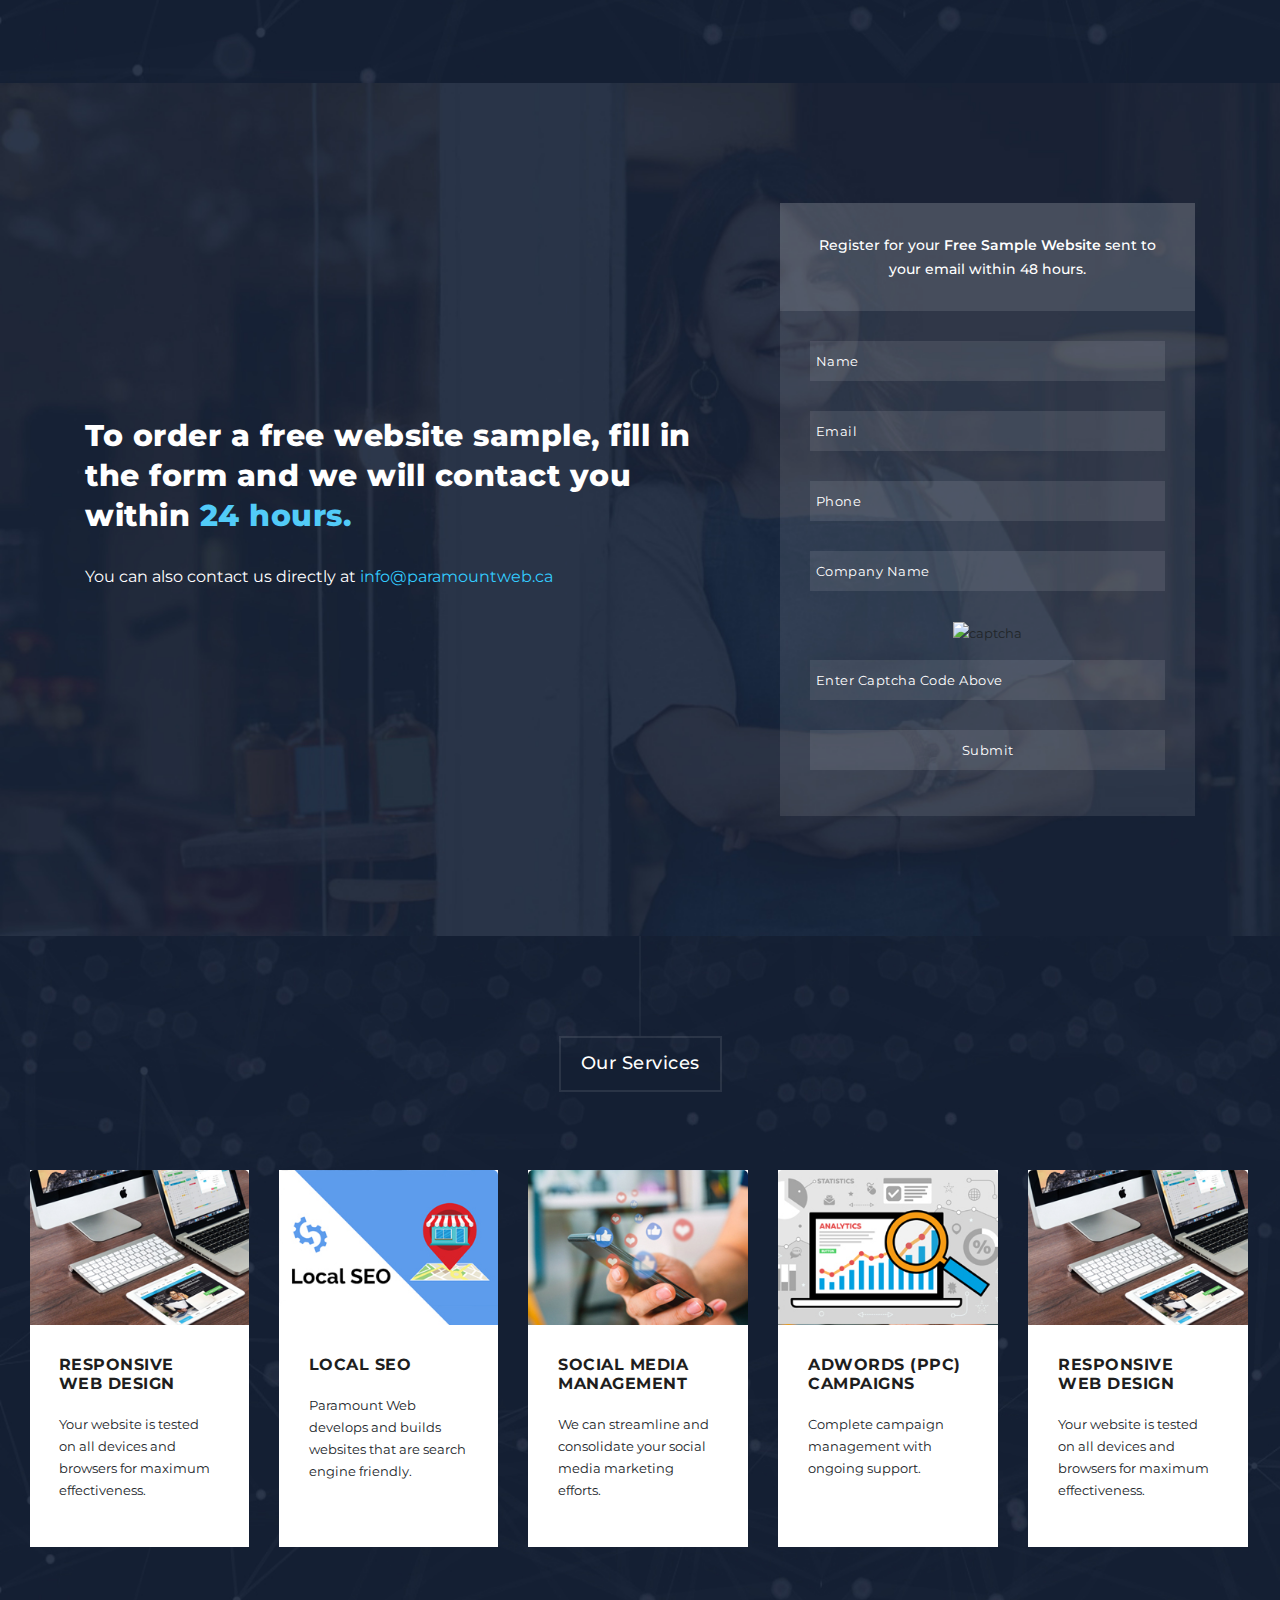
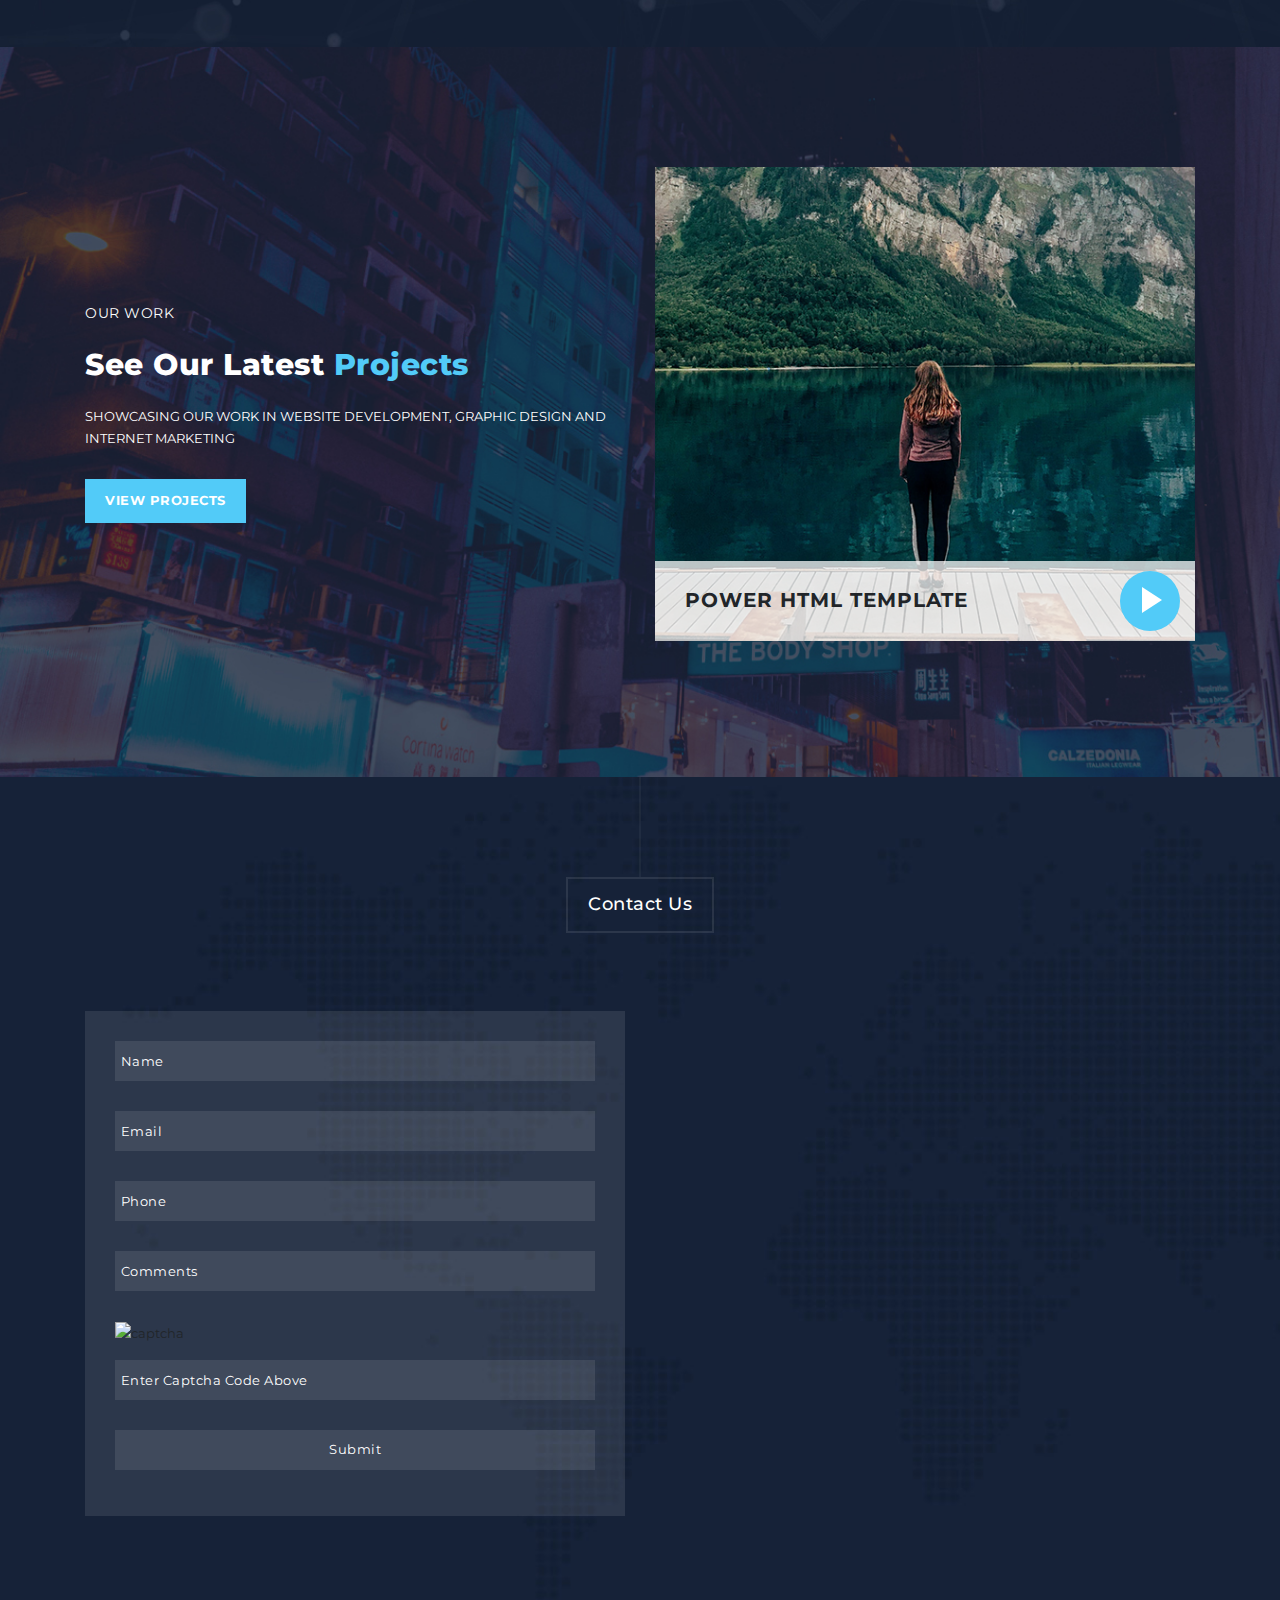
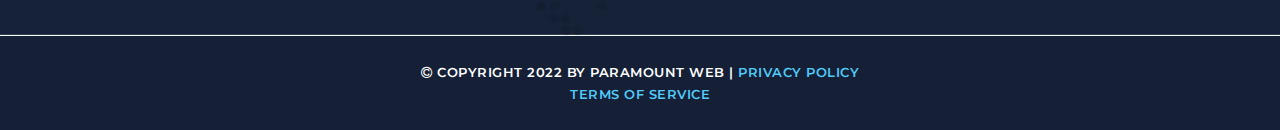
==== commit de7e9e13: "second push" ====
--- a/index.html
+++ b/index.html
@@ -231,33 +231,45 @@
             <h2>Our Services</h2>
           </div>
         </div>
-        <div class="owl-carousel owl-theme">
+        <div class="owl-carousel owl-theme h-100">
           <div class="item">
-            <img src="images/courses-01.jpg" alt="Course #1">
-            <div class="down-content">
-              <h4>Responsive Web Design</h4>
-              <p>Your website is tested on all devices and browsers for maximum effectiveness.</p>
+            <div class="item-box">
+
+              <img src="images/courses-01.jpg" alt="Course #1">
+              <div class="down-content">
+                <h4>Responsive Web Design</h4>
+                <p>Your website is tested on all devices and browsers for maximum effectiveness.</p>
+              </div>
             </div>
           </div>
           <div class="item">
-            <img src="images/courses-02.jpg" alt="Course #2">
-            <div class="down-content">
-              <h4>Local SEO</h4>
-              <p>Paramount Web develops and builds websites that are search engine friendly.</p>
+            <div class="item-box">
+
+              <img src="images/courses-02.jpg" alt="Course #2">
+              <div class="down-content">
+                <h4>Local SEO</h4>
+                <p>Paramount Web develops and builds websites that are search engine friendly.</p>
+              </div>
             </div>
           </div>
           <div class="item">
-            <img src="images/courses-03.jpg" alt="Course #3">
-            <div class="down-content">
-              <h4>Social Media Management</h4>
-              <p>We can streamline and consolidate your social media marketing efforts.</p>
+            <div class="item-box">
+
+              <img src="images/courses-03.jpg" alt="Course #3">
+              <div class="down-content">
+                <h4>Social Media Management</h4>
+                <p>We can streamline and consolidate your social media marketing efforts.</p>
+              </div>
             </div>
           </div>
           <div class="item">
-            <img src="images/courses-04.jpg" alt="Course #4">
-            <div class="down-content">
-              <h4>Adwords (PPC) Campaigns</h4>
-              <p>Complete campaign management with ongoing support.</p>
+            <div class="item-box">
+
+              <img src="images/courses-04.jpg" alt="Course #4">
+              <div class="down-content">
+                <h4>Adwords (PPC) Campaigns</h4>
+                <p>Complete campaign management with ongoing support.</p>
+              </div>
             </div>
           </div>
         </div>
@@ -373,57 +385,6 @@
   <script src="js/video.js"></script>
   <script src="js/slick-slider.js"></script>
   <script src="js/custom.js"></script>
-  <script>
-    //according to loftblog tut
-    $('.nav li:first').addClass('active');
-
-    var showSection = function showSection(section, isAnimate) {
-      var
-        direction = section.replace(/#/, ''),
-        reqSection = $('.section').filter('[data-section="' + direction + '"]'),
-        reqSectionPos = reqSection.offset().top - 0;
-
-      if (isAnimate) {
-        $('body, html').animate({
-          scrollTop: reqSectionPos
-        },
-          800);
-      } else {
-        $('body, html').scrollTop(reqSectionPos);
-      }
-
-    };
-
-    var checkSection = function checkSection() {
-      $('.section').each(function () {
-        var
-          $this = $(this),
-          topEdge = $this.offset().top - 80,
-          bottomEdge = topEdge + $this.height(),
-          wScroll = $(window).scrollTop();
-        if (topEdge < wScroll && bottomEdge > wScroll) {
-          var
-            currentId = $this.data('section'),
-            reqLink = $('a').filter('[href*=\\#' + currentId + ']');
-          reqLink.closest('li').addClass('active').
-            siblings().removeClass('active');
-        }
-      });
-    };
-
-    $('.main-menu, .scroll-to-section').on('click', 'a', function (e) {
-      if ($(e.target).hasClass('external')) {
-        return;
-      }
-      e.preventDefault();
-      $('#menu').removeClass('active');
-      showSection($(this).attr('href'), true);
-    });
-
-    $(window).scroll(function () {
-      checkSection();
-    });
-  </script>
 </body>
 
 </html>--- a/css/style.css
+++ b/css/style.css
@@ -45,6 +45,12 @@
   text-align: center;
   margin-bottom: 70px;
 }
+span.m_1 {
+  font-weight: 400;
+  font-size: 20px;
+  line-height: 1.5em;
+  text-transform: uppercase;
+}
 
 .section-heading h2:before {
   width: 1px;
@@ -98,24 +104,19 @@
   }
   nav[role="navigation"] {
     clear: both;
-    /* -webkit-transition: all 0.3s ease-out;
-    -moz-transition: all 0.3s ease-out;
-    -ms-transition: all 0.3s ease-out;
-    -o-transition: all 0.3s ease-out;
-    transition: all 0.3s ease-out; */
-    visibility: hidden;
     opacity: 0;
   }
   .js nav[role="navigation"] {
     overflow: hidden;
     max-height: 0;
+    visibility: hidden;
   }
   nav[role="navigation"].active {
     max-height: 20em;
     height: 20em;
     overflow-y: scroll;
+    transition: all 0.3s ease-out;
     visibility: visible;
-    transition: all 0.3s ease-out;
     opacity: 1;
   }
   nav[role="navigation"] ul {
@@ -793,6 +794,13 @@
 }
 
 /* Courses */
+.owl-carousel .owl-stage {
+  display: flex;
+}
+.item {
+  height: 100% !important;
+  background-color: #fff;
+}
 
 section.courses {
   background-image: url(../images/choosing-bg.jpg);
@@ -803,9 +811,9 @@
   padding: 0px 30px 100px 30px;
 }
 
-section.courses .item {
+/* section.courses .item {
   height: 100%;
-}
+} */
 section.courses .item img {
   border-top-right-radius: 5px;
   border-top-left-radius: 5px;
@@ -813,7 +821,7 @@
 
 section.courses .item .down-content {
   padding: 30px;
-  background-color: #fff;
+
   border-bottom-right-radius: 5px;
   border-bottom-left-radius: 5px;
 }
@@ -829,7 +837,7 @@
 }
 
 section.courses .item .down-content p {
-  margin-bottom: 25px;
+  /* margin-bottom: 25px; */
 }
 
 section.courses .item .down-content img {
@@ -1606,3 +1614,94 @@
     letter-spacing: 0.25px;
   }
 }
+
+/* breadcumb */
+.breadcumb {
+  background: url(../images/banner1.jpg) no-repeat;
+  background-size: cover;
+  background-position: center;
+  padding: 90px 0px 80px 0px;
+}
+.breadcumb h1 {
+  color: #fff;
+  font-weight: 800;
+  text-transform: uppercase;
+  font-size: 3em;
+  line-height: 0em;
+  display: flex;
+  align-items: flex-start;
+  flex-direction: column;
+  margin-top: 100px;
+}
+@media (max-width: 991px) {
+  .breadcumb {
+    padding: 50px 0px;
+  }
+  .breadcumb h1 {
+    font-size: 2.5em;
+  }
+  span.m_1 {
+    font-size: 14px;
+  }
+}
+/* breadcumb-end */
+
+/* privacy & terms */
+.privacy,
+.terms {
+  padding-top: 6em;
+}
+.privacy p,
+.terms p {
+  padding: 1em 0;
+}
+/* privacy-end */
+
+/* newsletter */
+.newsletter {
+  background: #e7f4f8;
+  padding: 3em 0;
+}
+.newsletter .newsletter__left img {
+  object-fit: contain;
+}
+.newsletter .newsletter__left h2 {
+  color: #282828;
+  font-weight: 800;
+  text-transform: uppercase;
+}
+.newsletter .newsletter__right .form-control {
+  background: #fff;
+  border: 1px solid #d9e9ed;
+  color: #b4c1c5;
+  padding: 1.5rem 0.75rem;
+  display: block;
+  font-size: 14px;
+  box-sizing: border-box;
+  width: 100%;
+  outline: none;
+  border-radius: 0%;
+}
+.newsletter .newsletter__right .form-control:focus {
+  outline: none;
+  box-shadow: none;
+}
+.newsletter .newsletter__right .newsBtn {
+  background: #282828;
+  display: inline-block;
+  color: #fff;
+  text-transform: uppercase;
+  transition: 0.5s ease;
+  border: none;
+  cursor: pointer;
+  outline: none;
+  font-size: 0.875em;
+  padding: 1rem 2.5rem;
+  font-weight: 600;
+  margin-top: 25px;
+  transition: all 0.3s ease-in-out;
+}
+.newsletter .newsletter__right .newsBtn:hover {
+  background-color: #52cbf8;
+}
+/* newsletter-end */
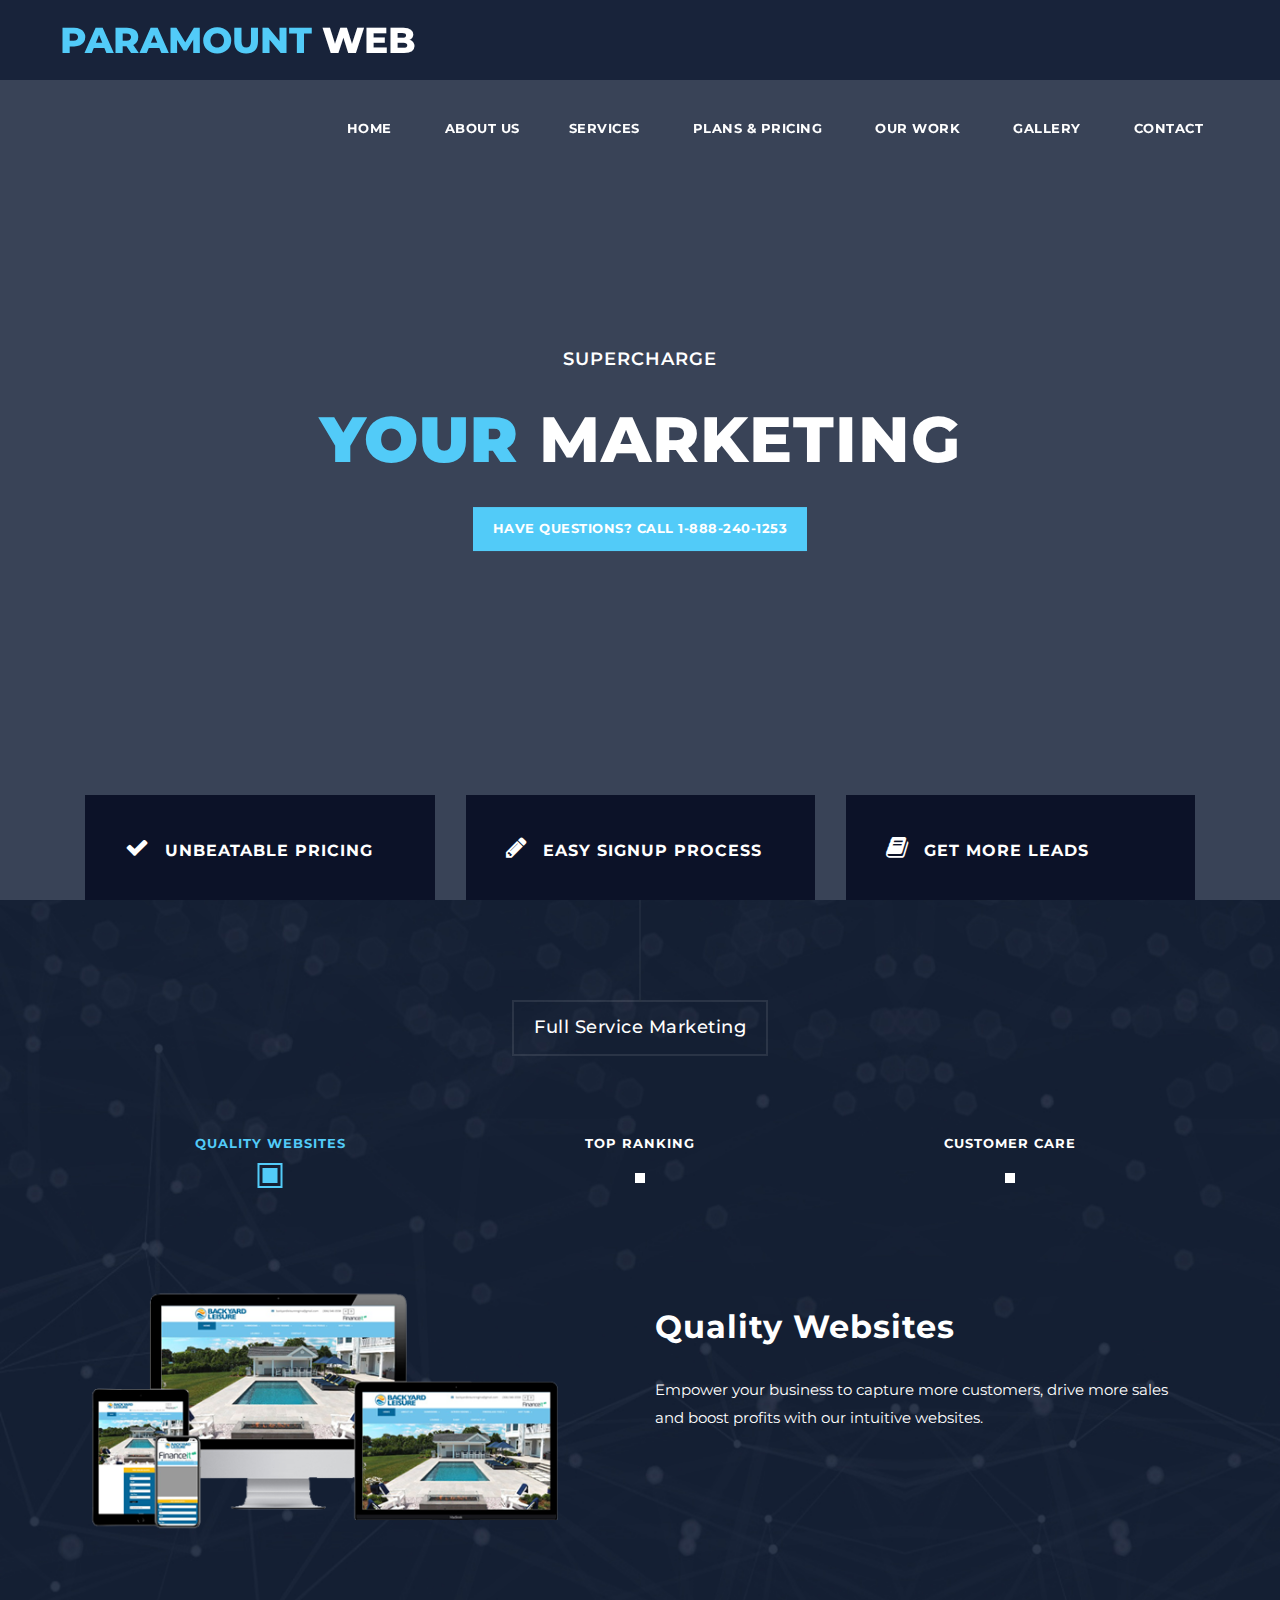
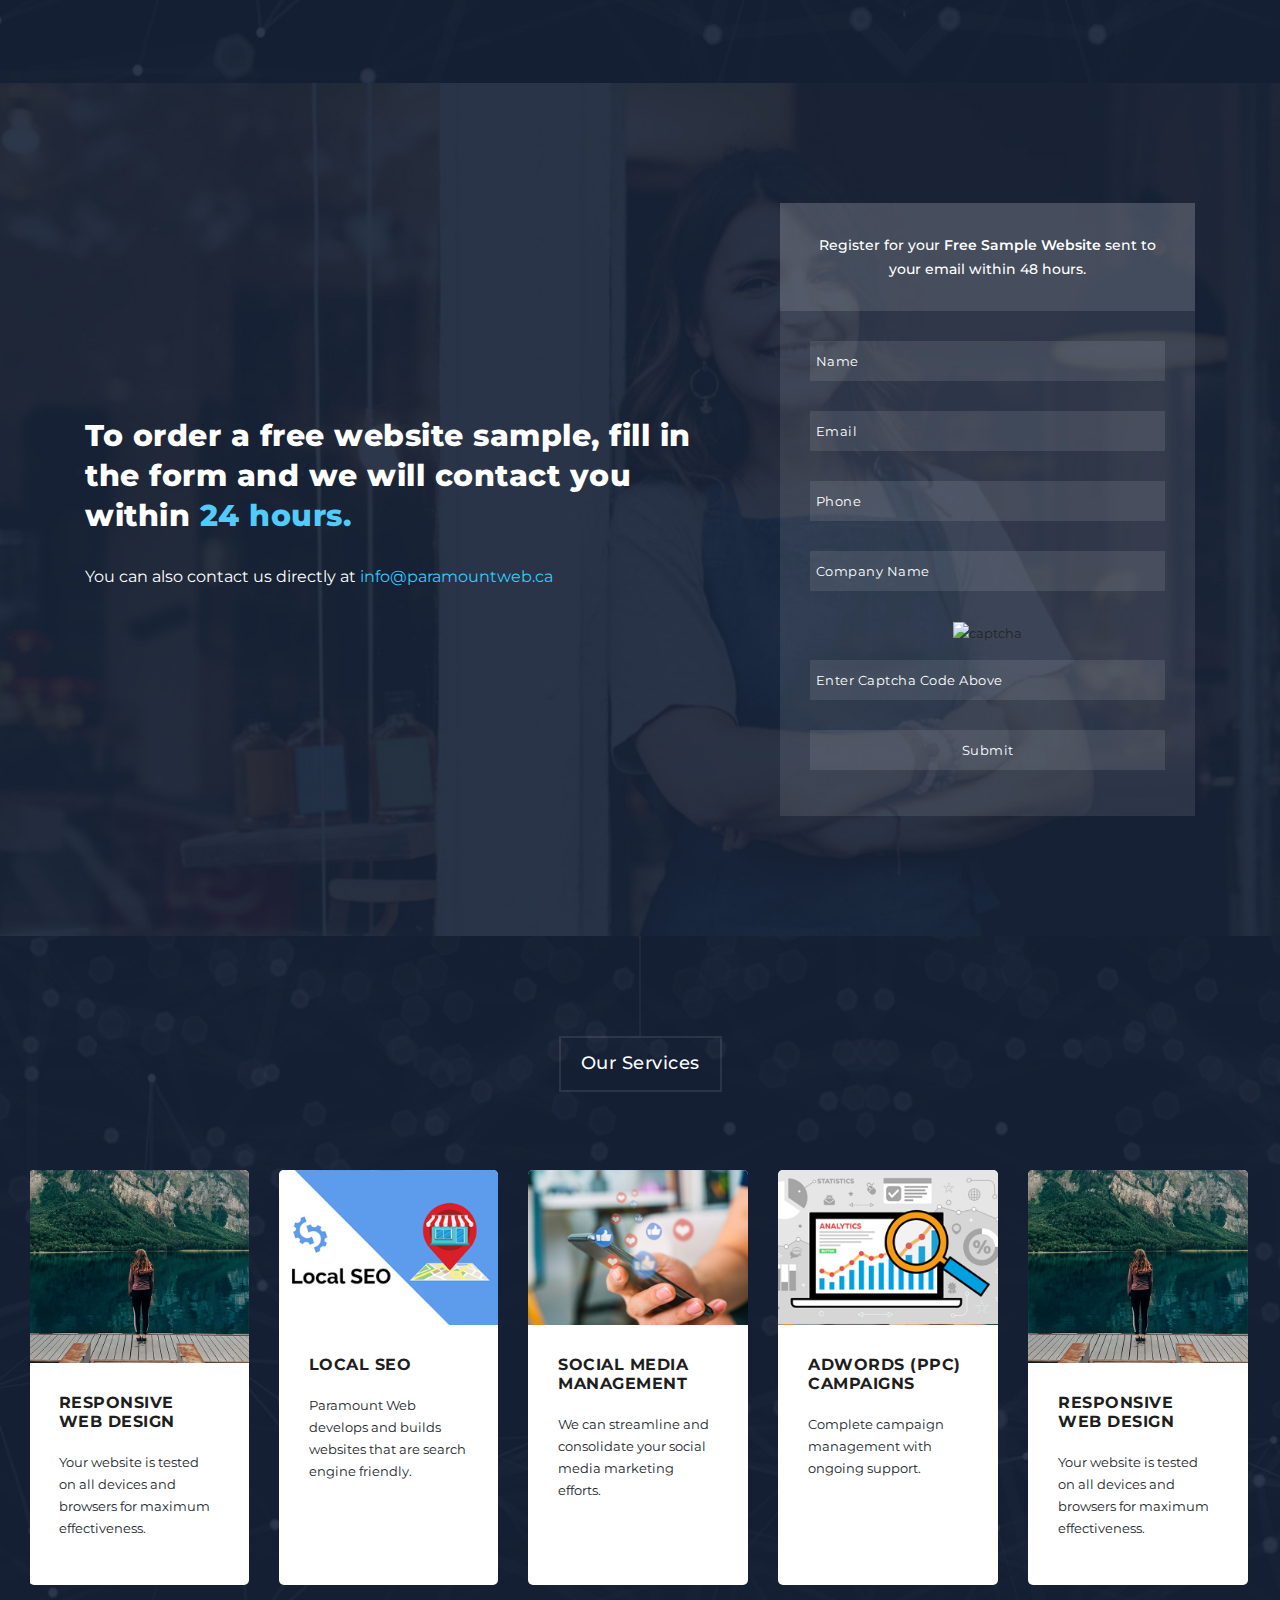
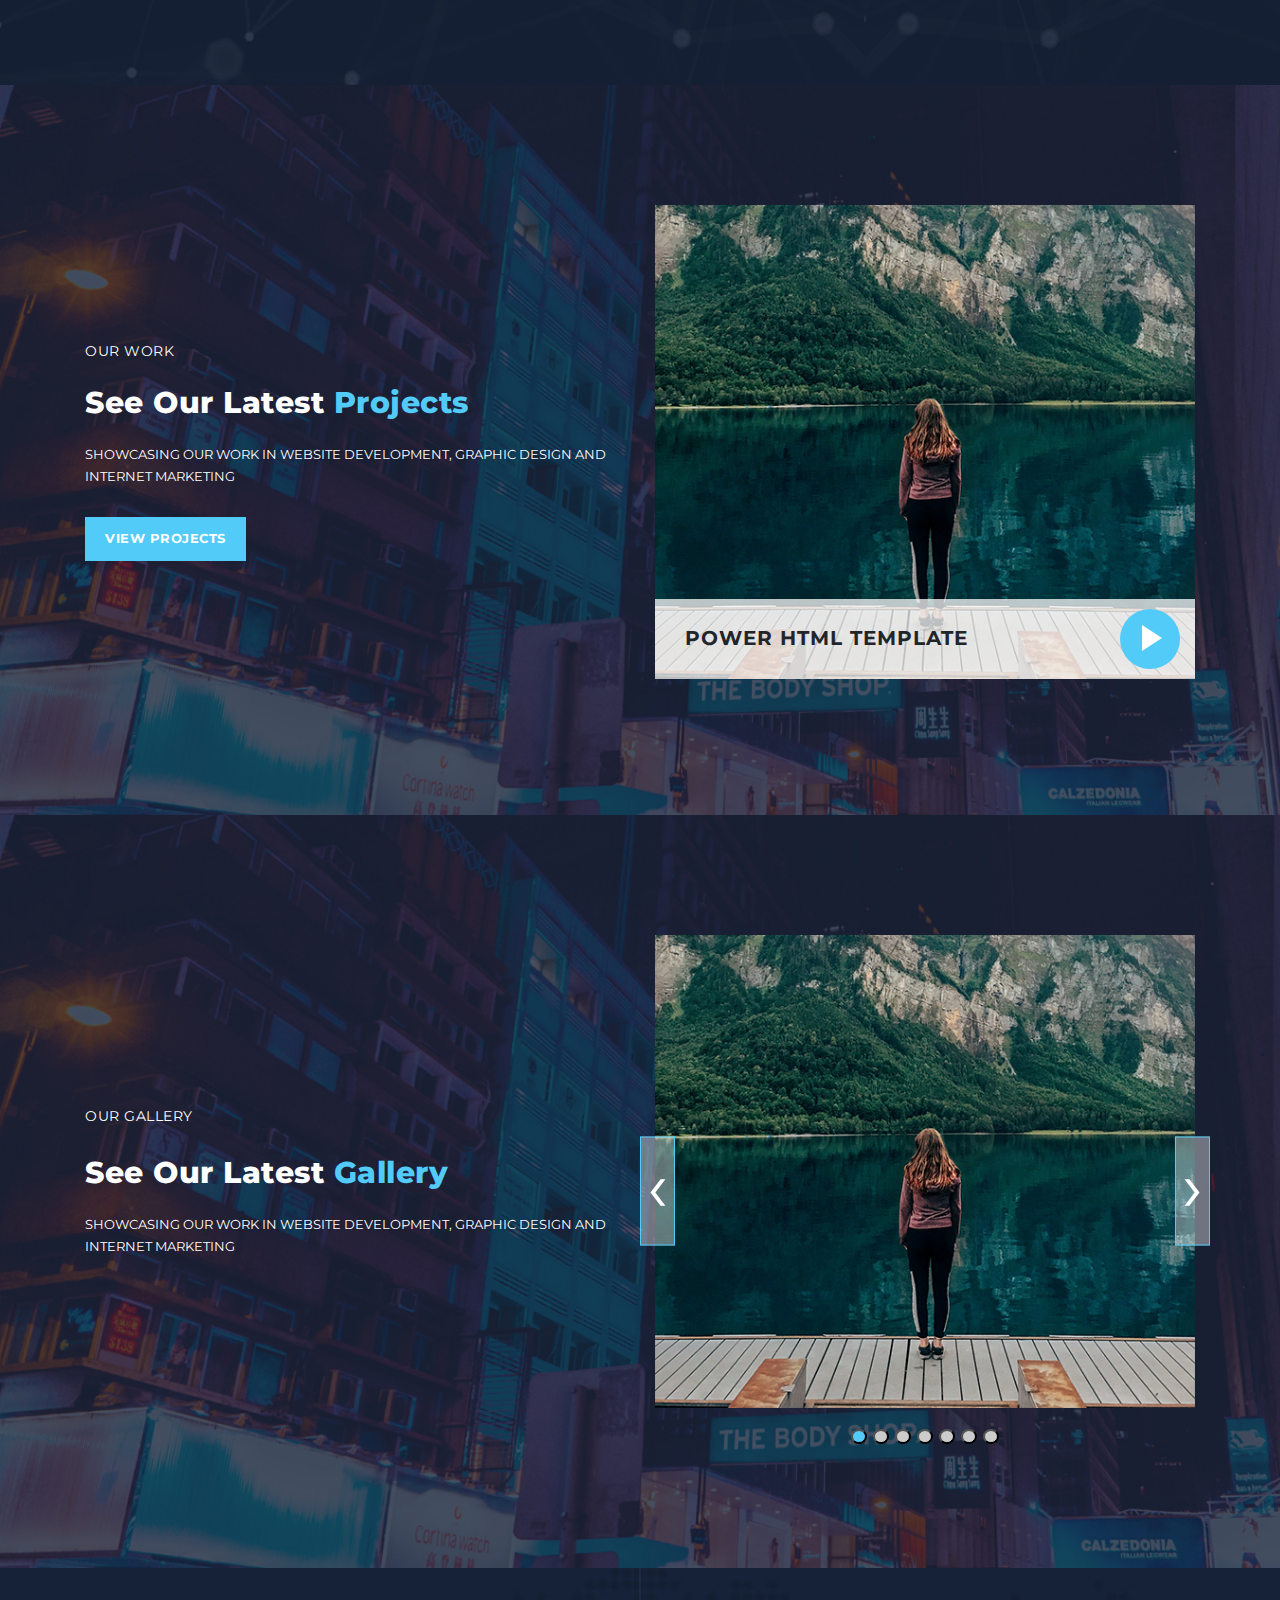
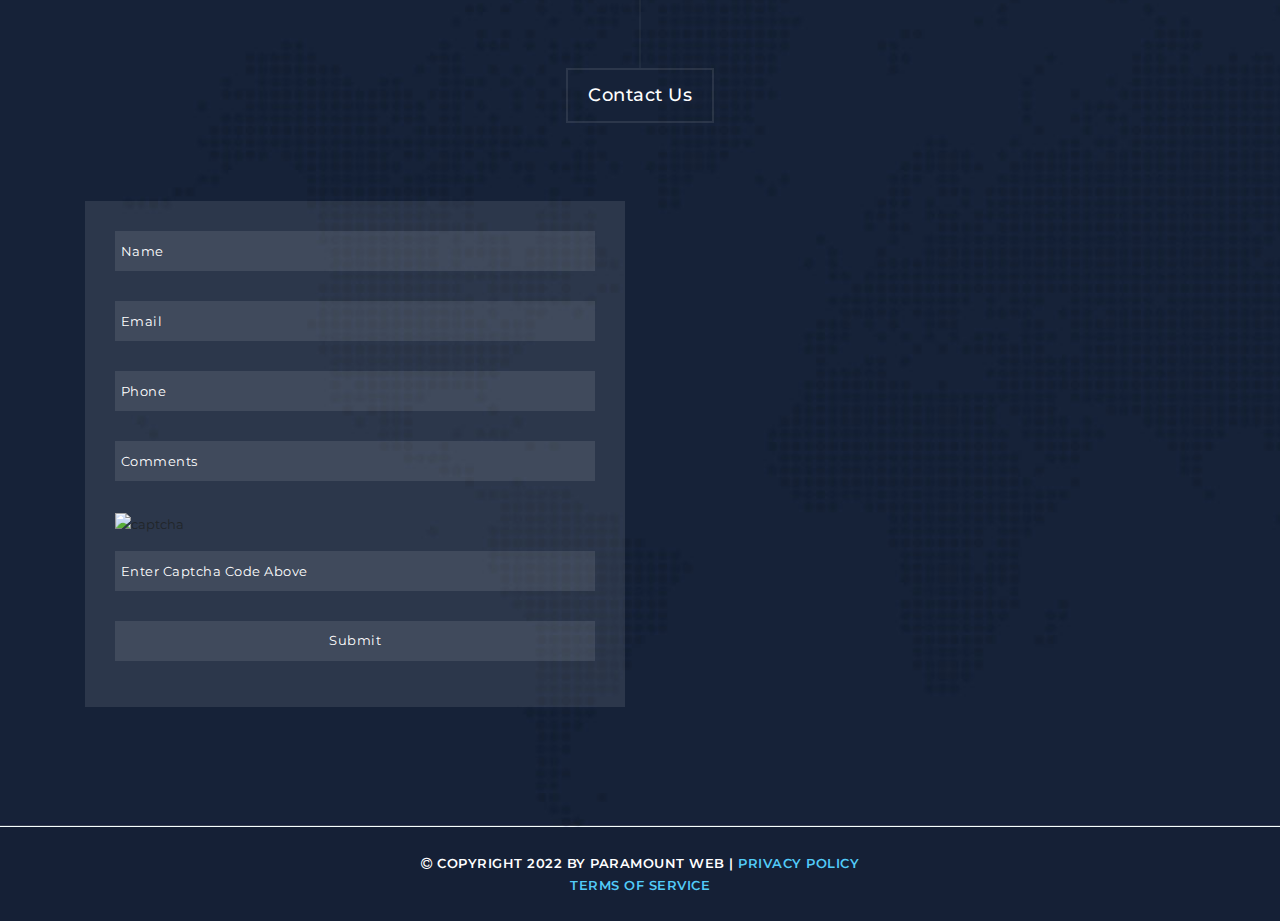
==== commit c3d3eb8b: "git push" ====
--- a/index.html
+++ b/index.html
@@ -34,7 +34,9 @@
         <li><a href="#section1">Home</a></li>
         <li><a href="#section2">About Us</a>
         <li><a href="#section4">Services</a></li>
+        <li><a href="pricingPlans.html">Plans & Pricing</a></li>
         <li><a href="#section5">Our Work</a></li>
+        <li><a href="#section7">Gallery</a></li>
         <li><a href="#section6">Contact</a></li>
       </ul>
     </nav>
@@ -42,7 +44,7 @@
   <!--header-end-->
 
   <!-- ***** Main Banner Area Start ***** -->
-  <section class="section main-banner" id="top" data-section="section1">
+  <section class="section main-banner" id="section1">
     <video autoplay muted loop id="bg-video">
       <source src="images/video.mp4" type="video/mp4" />
     </video>
@@ -118,7 +120,7 @@
   <!-- feature-end -->
 
   <!-- why-us -->
-  <section class="section why-us" data-section="section2">
+  <section class="section why-us" id="section2">
     <div class="container">
       <div class="row">
         <div class="col-md-12">
@@ -179,7 +181,7 @@
   <!-- why-us-end -->
 
   <!-- coming-soon -->
-  <section class="section coming-soon" data-section="section3">
+  <section class="section coming-soon" id="section3">
     <div class="container">
       <div class="row d-flex align-items-center">
         <div class="col-md-7 col-xs-12">
@@ -223,7 +225,7 @@
   <!-- coming-soon-end -->
 
   <!-- courses -->
-  <section class="section courses" data-section="section4">
+  <section class="section courses" id="section4">
     <div class="container-fluid">
       <div class="row">
         <div class="col-md-12">
@@ -235,7 +237,7 @@
           <div class="item">
             <div class="item-box">
 
-              <img src="images/courses-01.jpg" alt="Course #1">
+              <img src="images/main-thumb.png" alt="Course #1">
               <div class="down-content">
                 <h4>Responsive Web Design</h4>
                 <p>Your website is tested on all devices and browsers for maximum effectiveness.</p>
@@ -280,7 +282,7 @@
   <!-- courses-end -->
 
   <!-- video -->
-  <section class="section video" data-section="section5">
+  <section class="section video" id="section5">
     <div class="container">
       <div class="row">
         <div class="col-md-6 align-self-center">
@@ -308,8 +310,83 @@
   </section>
   <!-- video-end -->
 
+  <!-- gallery -->
+  <section class="section gallery" id="section7">
+    <div class="container">
+      <div class="row">
+        <div class="col-md-6 align-self-center">
+          <div class="left-content">
+            <span>Our gallery </span>
+            <h4>See Our Latest <em>Gallery</em></h4>
+            <p>SHOWCASING OUR WORK IN WEBSITE DEVELOPMENT, GRAPHIC DESIGN AND INTERNET MARKETING<br>
+            </p>
+          </div>
+        </div>
+        <div class="col-md-6">
+    
+          <div class="gallerycarousel owl-theme h-100">
+            <div class="item">
+              <div class="item-box">
+  
+                <img src="images/main-thumb.png" alt="Course #1">
+               
+              </div>
+            </div>
+            <div class="item">
+              <div class="item-box">
+  
+                <img src="images/main-thumb.png" alt="Course #2">
+                
+              </div>
+            </div>
+            <div class="item">
+              <div class="item-box">
+  
+                <img src="images/main-thumb.png" alt="Course #3">
+                
+              </div>
+            </div>
+            <div class="item">
+              <div class="item-box">
+  
+                <img src="images/main-thumb.png" alt="Course #4">
+               
+              </div>
+            </div>
+            <div class="item">
+              <div class="item-box">
+  
+                <img src="images/main-thumb.png" alt="Course #4">
+               
+              </div>
+            </div>
+            <div class="item">
+              <div class="item-box">
+  
+                <img src="images/main-thumb.png" alt="Course #4">
+               
+              </div>
+            </div>
+            <div class="item">
+              <div class="item-box">
+  
+                <img src="images/main-thumb.png" alt="Course #4">
+               
+              </div>
+            </div>
+          </div>
+        
+        </div>
+  
+        
+      </div>
+    </div>
+  </section>
+
+  <!-- gallery-end -->
+
   <!-- contact -->
-  <section class="section contact" data-section="section6">
+  <section class="section contact" id="section6">
     <div class="container">
       <div class="row">
         <div class="col-md-12">
--- a/css/style.css
+++ b/css/style.css
@@ -17,6 +17,9 @@
 body {
   font-family: "Montserrat", sans-serif;
 }
+html {
+  scroll-behavior: smooth;
+}
 
 /* Basic */
 
@@ -647,6 +650,9 @@
 
 @media screen and (max-width: 767px) {
   section.coming-soon .continer h4 {
+    text-align: center;
+  }
+  section.coming-soon .continer p {
     text-align: center;
   }
 }
@@ -794,12 +800,8 @@
 }
 
 /* Courses */
-.owl-carousel .owl-stage {
+section.courses .owl-carousel .owl-stage {
   display: flex;
-}
-.item {
-  height: 100% !important;
-  background-color: #fff;
 }
 
 section.courses {
@@ -811,9 +813,11 @@
   padding: 0px 30px 100px 30px;
 }
 
-/* section.courses .item {
-  height: 100%;
-} */
+section.courses .item {
+  height: 100% !important;
+  background-color: #fff;
+  border-radius: 5px;
+}
 section.courses .item img {
   border-top-right-radius: 5px;
   border-top-left-radius: 5px;
@@ -821,7 +825,6 @@
 
 section.courses .item .down-content {
   padding: 30px;
-
   border-bottom-right-radius: 5px;
   border-bottom-left-radius: 5px;
 }
@@ -836,9 +839,9 @@
   margin-bottom: 20px;
 }
 
-section.courses .item .down-content p {
-  /* margin-bottom: 25px; */
-}
+/* section.courses .item .down-content p {
+  margin-bottom: 25px;
+} */
 
 section.courses .item .down-content img {
   width: 40px;
@@ -889,8 +892,16 @@
   background-color: #52cbf8;
 }
 
-/* Video */
-
+/* Video & gallery */
+
+section.gallery {
+  background-image: url(../images/video-bg.jpg);
+  background-repeat: no-repeat;
+  background-size: cover;
+  background-color: #172238;
+  padding: 120px 0px;
+  overflow: hidden;
+}
 section.video {
   background-image: url(../images/video-bg.jpg);
   background-repeat: no-repeat;
@@ -898,18 +909,84 @@
   background-color: #172238;
   padding: 120px 0px;
 }
-
-section.video .left-content {
-  color: #fff;
-}
-
-section.video .left-content span {
+section.gallery .owl-stage-outer {
+  overflow: hidden;
+}
+section.gallery .owl-stage-outer .owl-stage {
+  display: flex;
+  text-align: center;
+}
+section.gallery .owl-stage-outer .owl-stage img {
+  width: 100%;
+  height: 100%;
+  object-fit: contain;
+}
+section.gallery .owl-stage .owl-stage-outer {
+  overflow: hidden !important;
+}
+section.gallery .owl-nav button {
+  position: absolute;
+  top: 50%;
+  background-color: #000;
+  color: #fff;
+  margin: 0;
+  transition: all 0.3s ease-in-out;
+  border: 1px solid #52cbf8;
+}
+section.gallery .owl-nav button.owl-prev {
+  left: 0;
+}
+section.gallery .owl-nav button.owl-next {
+  right: 0;
+}
+
+section.gallery .owl-dots {
+  text-align: center;
+  padding-top: 15px;
+}
+section.gallery .owl-dots button.owl-dot {
+  width: 15px;
+  height: 15px;
+  border-radius: 50%;
+  display: inline-block;
+  background: #ccc;
+  margin: 0 3px;
+}
+section.gallery .owl-dots button.owl-dot.active {
+  background-color: #52cbf8;
+}
+section.gallery .owl-dots button.owl-dot:focus {
+  outline: none;
+}
+section.gallery .owl-nav button {
+  position: absolute;
+  top: 50%;
+  transform: translateY(-50%);
+  background: rgba(255, 255, 255, 0.38) !important;
+}
+section.gallery span {
+  font-size: 70px;
+  position: relative;
+  top: -5px;
+}
+section.gallery .owl-nav button:focus {
+  outline: none;
+}
+
+section.video .left-content,
+section.gallery .left-content {
+  color: #fff;
+}
+
+section.video .left-content span,
+section.gallery .left-content span {
   text-transform: uppercase;
   font-size: 14px;
   letter-spacing: 0.5px;
 }
 
-section.video .left-content h4 {
+section.video .left-content h4,
+section.gallery .left-content h4 {
   margin-top: 20px;
   font-size: 30px;
   color: #fff;
@@ -918,7 +995,8 @@
   line-height: 40px;
   margin-bottom: 20px;
 }
-section.video .left-content h4 em {
+section.video .left-content h4 em,
+section.gallery .left-content em {
   font-style: normal;
   color: #52cbf8;
 }
@@ -1705,3 +1783,167 @@
   background-color: #52cbf8;
 }
 /* newsletter-end */
+
+/* main */
+.section__title {
+  font-size: 18px;
+}
+.section__title p {
+  display: block;
+  color: #666666;
+  font-weight: 800;
+  text-transform: uppercase;
+  line-height: 24px;
+  margin: 0;
+  padding: 25px 0;
+  position: relative;
+  font-size: 30px;
+}
+.section__title p::after {
+  position: absolute;
+  width: 25px;
+  height: 2px;
+  margin-left: -10px;
+  left: 1%;
+  background: #282828;
+  content: "";
+  top: 20px;
+}
+.main {
+  background: #e7f4f8;
+  padding: 5rem 0;
+}
+.pricingPlan .pricing-table-grid {
+  border: 1px solid #e7e7e7;
+  transition: 0.5s all;
+  padding: 1em 2em 1.5em;
+  background: #fff;
+  height: 100%;
+}
+.pricingPlan .pricing-table-grid:hover {
+  border: 1px solid #ffc107;
+}
+.pricingPlan .pricing-table-grid:hover ul li span {
+  background-color: #282828;
+}
+.pricingPlan .pricing-table-grid h3 {
+  text-align: center;
+  display: block;
+  margin: 0;
+  padding: 20px 0;
+  color: #282828;
+  text-transform: uppercase;
+  font-size: 3em;
+  font-weight: 800;
+  line-height: 0.5em;
+}
+.pricingPlan .pricing-table-grid .reqInfo a:hover {
+  text-decoration: underline;
+}
+.pricingPlan .pricing-table-grid .reqInfo {
+  text-align: center;
+  font-size: 15px;
+  font-weight: 300;
+}
+.pricingPlan .pricing-table-grid h3 .dollar {
+  font-weight: 300;
+}
+.pricingPlan .pricing-table-grid h3 .month {
+  font-size: 15px !important;
+  font-weight: 400;
+}
+.pricingPlan .pricing-table-grid ul {
+  margin: 0;
+  padding: 0;
+}
+.pricingPlan .pricing-table-grid ul li {
+  list-style: none;
+  text-align: center;
+  border-bottom: 1px solid #f4f4f4;
+}
+.pricingPlan .pricing-table-grid ul li span {
+  background: #52cbf8;
+  padding: 12px;
+  transition: 0.5s all;
+  -webkit-transition: 0.5s all;
+  -moz-transition: 0.5s all;
+  -o-transition: 0.5s all;
+  color: #fff !important;
+  text-transform: uppercase;
+  font-weight: 700;
+  font-size: 14px;
+  margin-bottom: 3em;
+}
+.pricingPlan .pricing-table-grid ul li a,
+.pricingPlan .pricing-table-grid ul li span {
+  padding: 10px 0;
+  display: block;
+  text-decoration: none;
+  font-size: 14px;
+  color: #666666;
+}
+.pricingPlan .pricing-table-grid ul li span:hover {
+  background-color: #282828;
+}
+ul.offer {
+  padding: 0.3em 2em 1.5em;
+  margin: 0;
+  list-style: none;
+  background: #fff;
+}
+ul.offer li {
+  display: inline-block;
+  margin-right: 2%;
+}
+ul.offer li p {
+  color: #282828;
+  font-weight: 600;
+  font-size: 2.8em;
+  text-transform: uppercase;
+  line-height: 1em;
+}
+ul.offer li.last {
+  margin-right: 0;
+}
+.list_1 ul li a {
+  font-size: 13px;
+  color: #4c515b;
+  /* vertical-align: top; */
+  transition: all 0.3s ease-in-out;
+  position: relative;
+}
+.list_1 ul li:hover a {
+  color: rgb(82, 203, 248);
+}
+.list_1 ul li:hover i {
+  transform: translateX(3px);
+}
+.list_1 ul li i {
+  margin-right: 8px;
+  transition: all 0.3s ease-in-out;
+}
+.but1 {
+  background: #282828;
+  display: inline-block;
+  color: #fff;
+  text-transform: uppercase;
+  transition: 0.5s ease;
+  -o-transition: 0.5s ease;
+  -webkit-transition: 0.5s ease;
+  border: none;
+  cursor: pointer;
+  outline: none;
+  font-size: 0.85em;
+  padding: 15px 50px;
+  font-weight: 600;
+  margin-top: 60px;
+  transition: all 0.3s ease-in-out;
+}
+.but1:hover {
+  background-color: rgb(82, 203, 248);
+  color: #fff;
+}
+.section__padding {
+  margin: 50px 0px;
+}
+/* main-end */
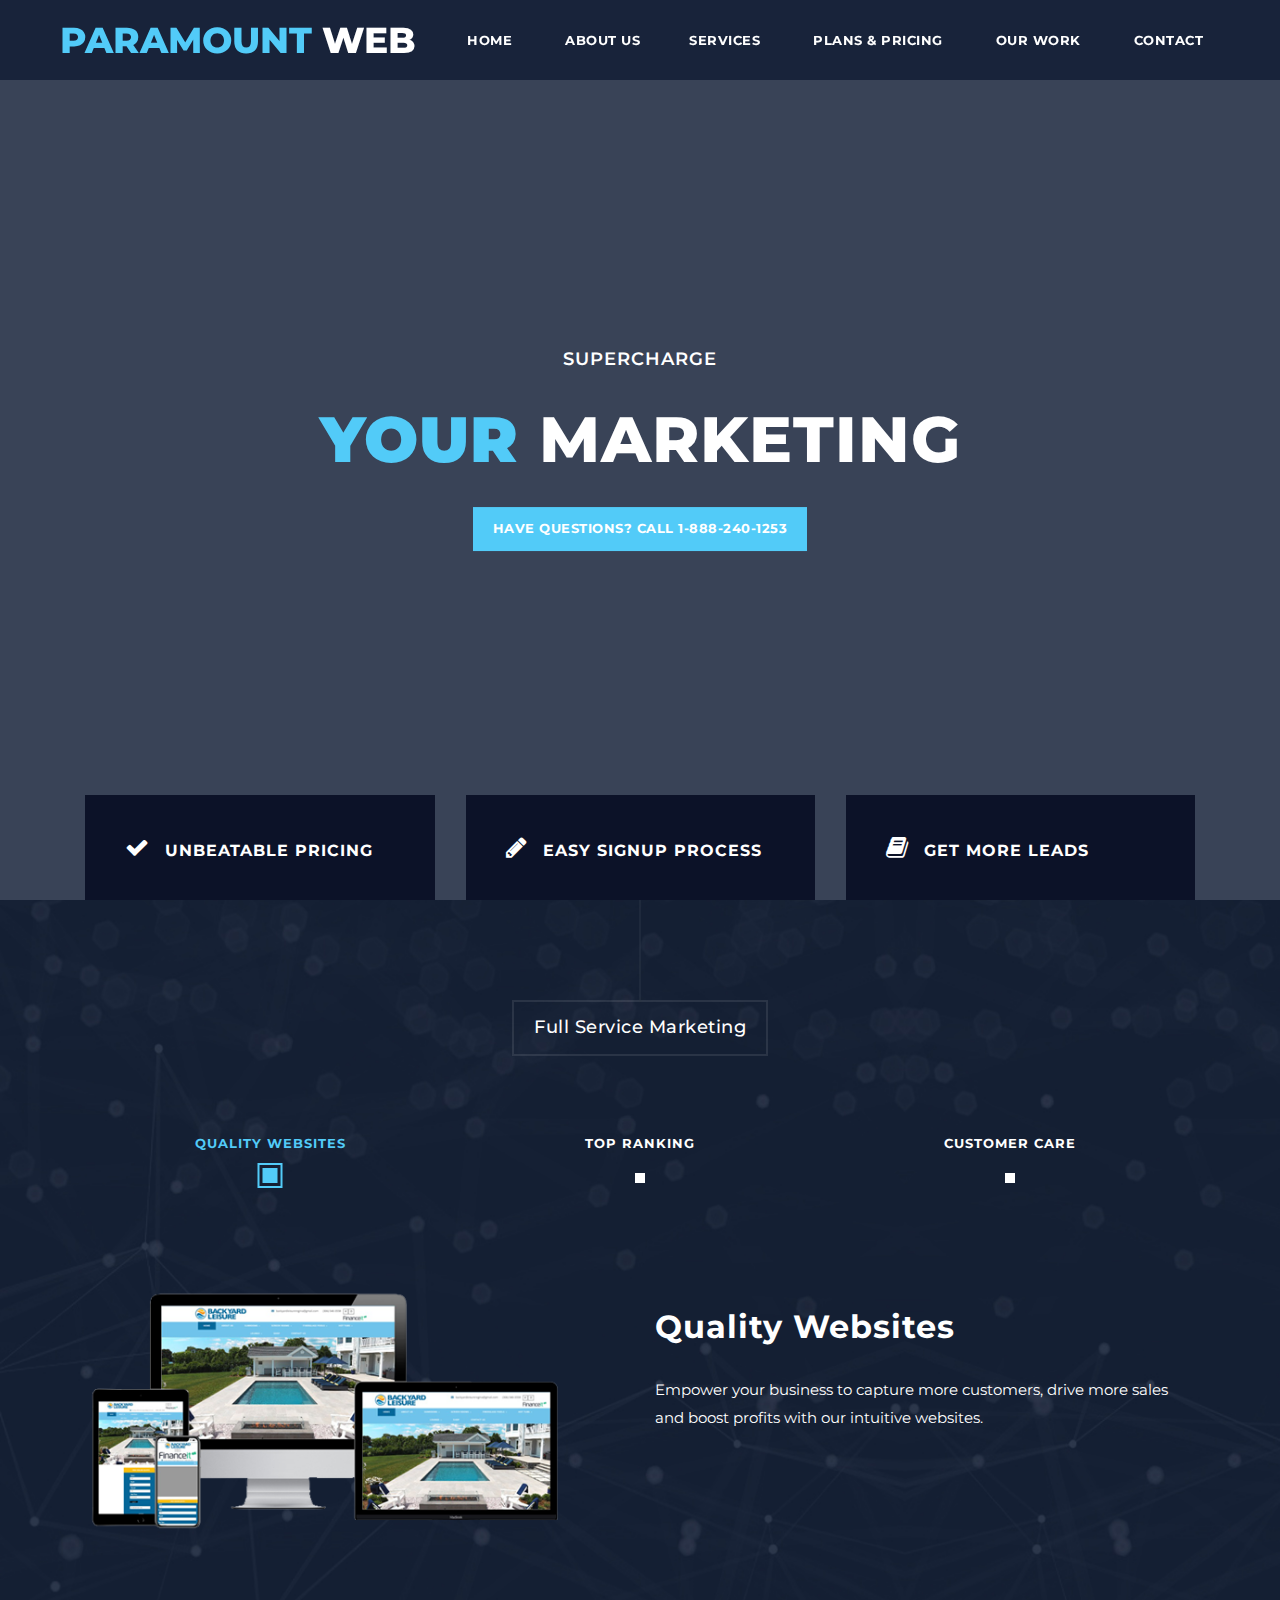
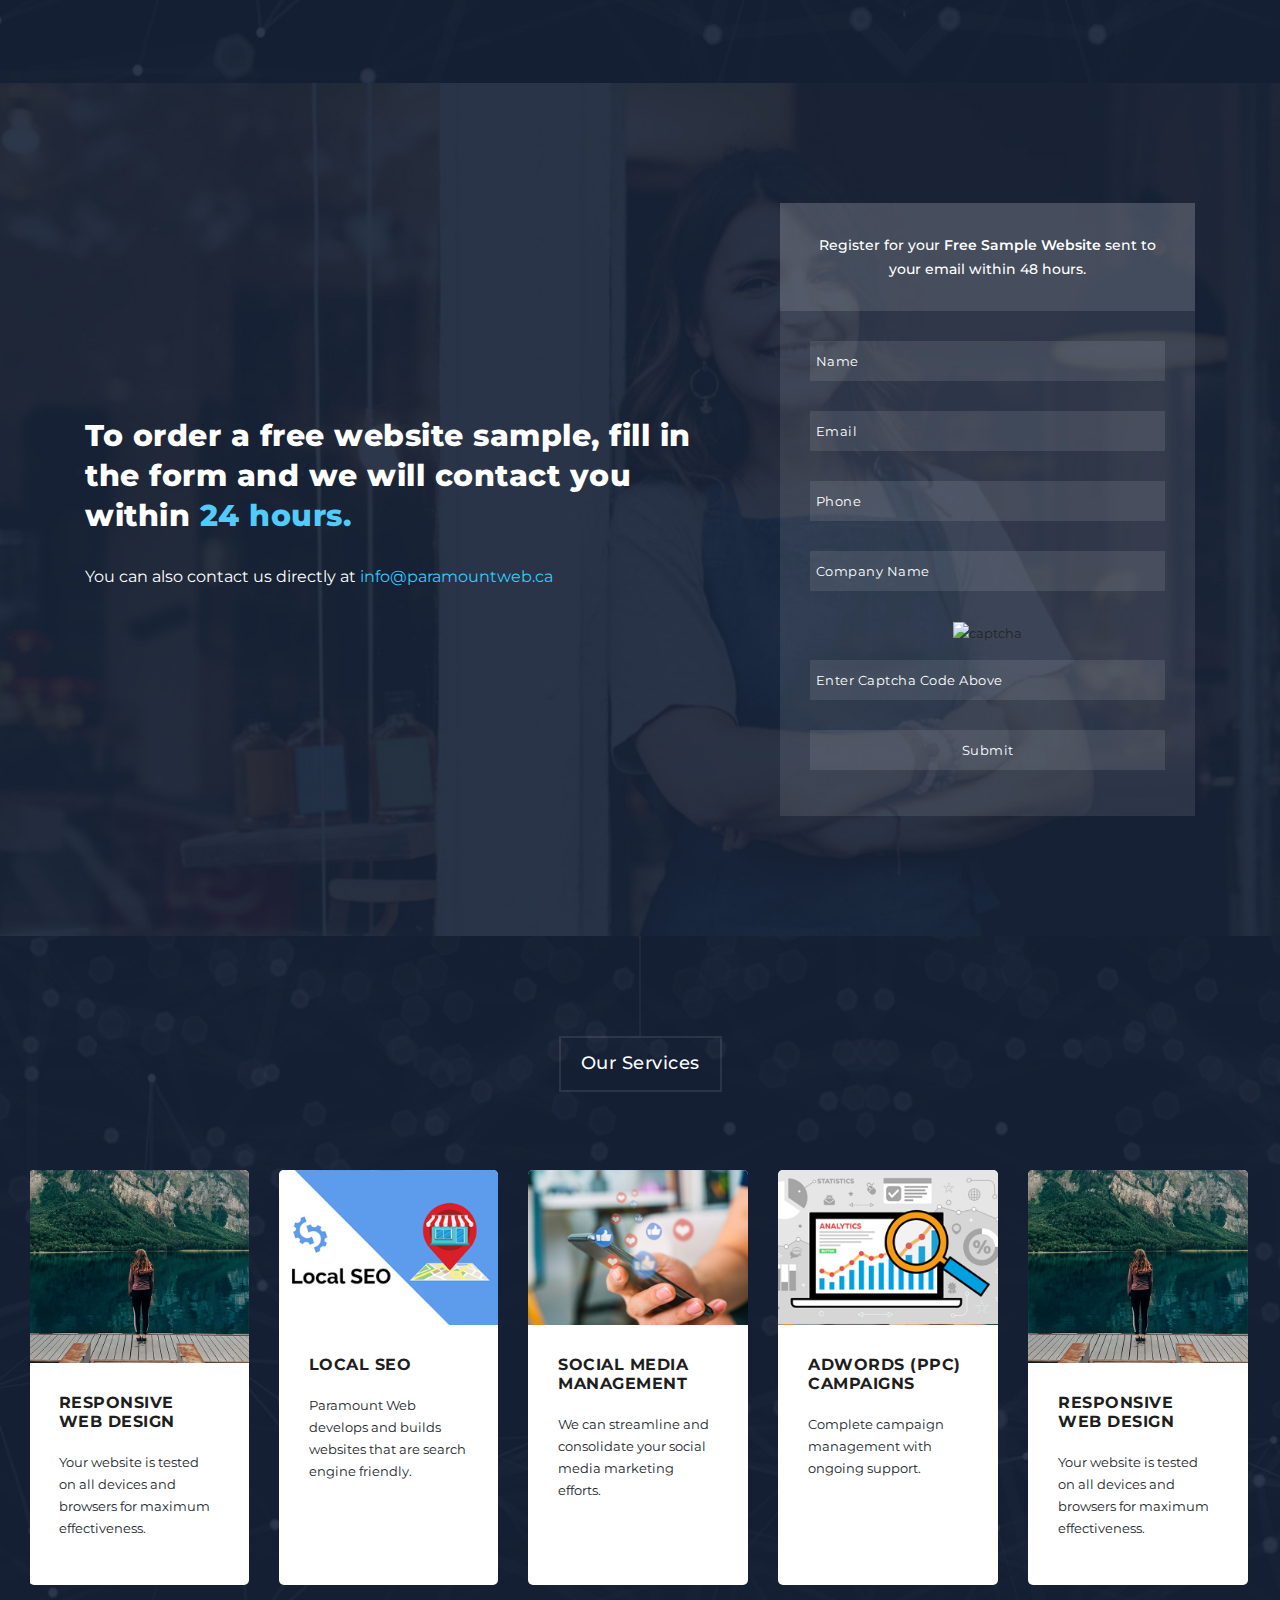
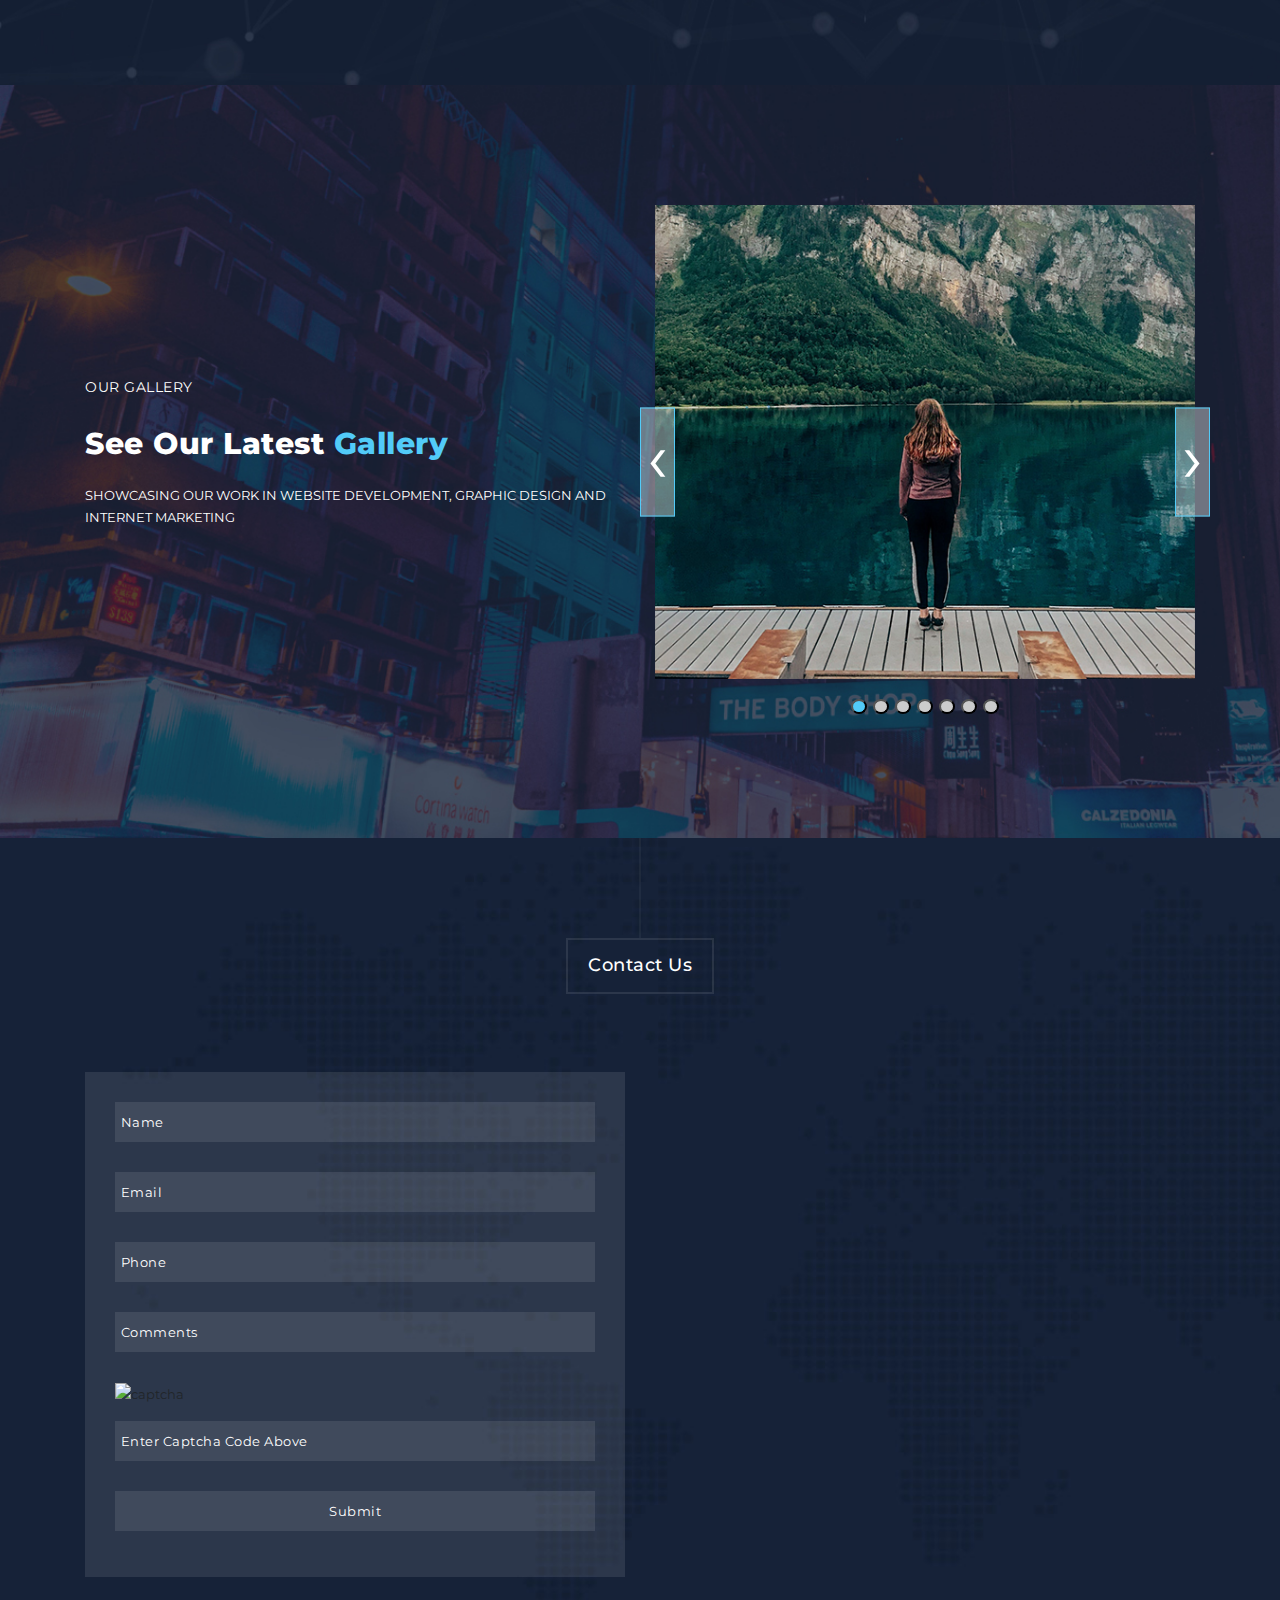
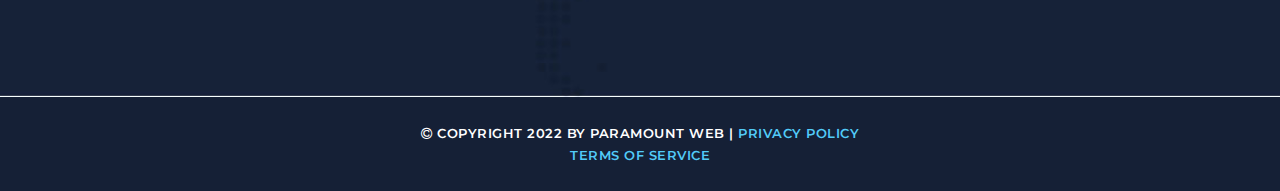
==== commit e4fd6c85: "finall push" ====
--- a/index.html
+++ b/index.html
@@ -34,9 +34,8 @@
         <li><a href="#section1">Home</a></li>
         <li><a href="#section2">About Us</a>
         <li><a href="#section4">Services</a></li>
-        <li><a href="pricingPlans.html">Plans & Pricing</a></li>
-        <li><a href="#section5">Our Work</a></li>
-        <li><a href="#section7">Gallery</a></li>
+        <li><a href="plans.html"  target="_blank">Plans & Pricing</a></li>
+        <li><a href="#section7">Our Work</a></li>
         <li><a href="#section6">Contact</a></li>
       </ul>
     </nav>
@@ -281,34 +280,6 @@
   </section>
   <!-- courses-end -->
 
-  <!-- video -->
-  <section class="section video" id="section5">
-    <div class="container">
-      <div class="row">
-        <div class="col-md-6 align-self-center">
-          <div class="left-content">
-            <span>Our Work </span>
-            <h4>See Our Latest <em>Projects</em></h4>
-            <p>SHOWCASING OUR WORK IN WEBSITE DEVELOPMENT, GRAPHIC DESIGN AND INTERNET MARKETING<br>
-            </p>
-            <div class="main-button"><a rel="nofollow" href="https://fb.com/templatemo" target="_parent">View
-                Projects</a></div>
-          </div>
-        </div>
-        <div class="col-md-6">
-          <article class="video-item">
-            <div class="video-caption">
-              <h4>Power HTML Template</h4>
-            </div>
-            <figure>
-              <a href="https://www.youtube.com/watch?v=r9LtOG6pNUw" class="play"><img src="images/main-thumb.png"></a>
-            </figure>
-          </article>
-        </div>
-      </div>
-    </div>
-  </section>
-  <!-- video-end -->
 
   <!-- gallery -->
   <section class="section gallery" id="section7">
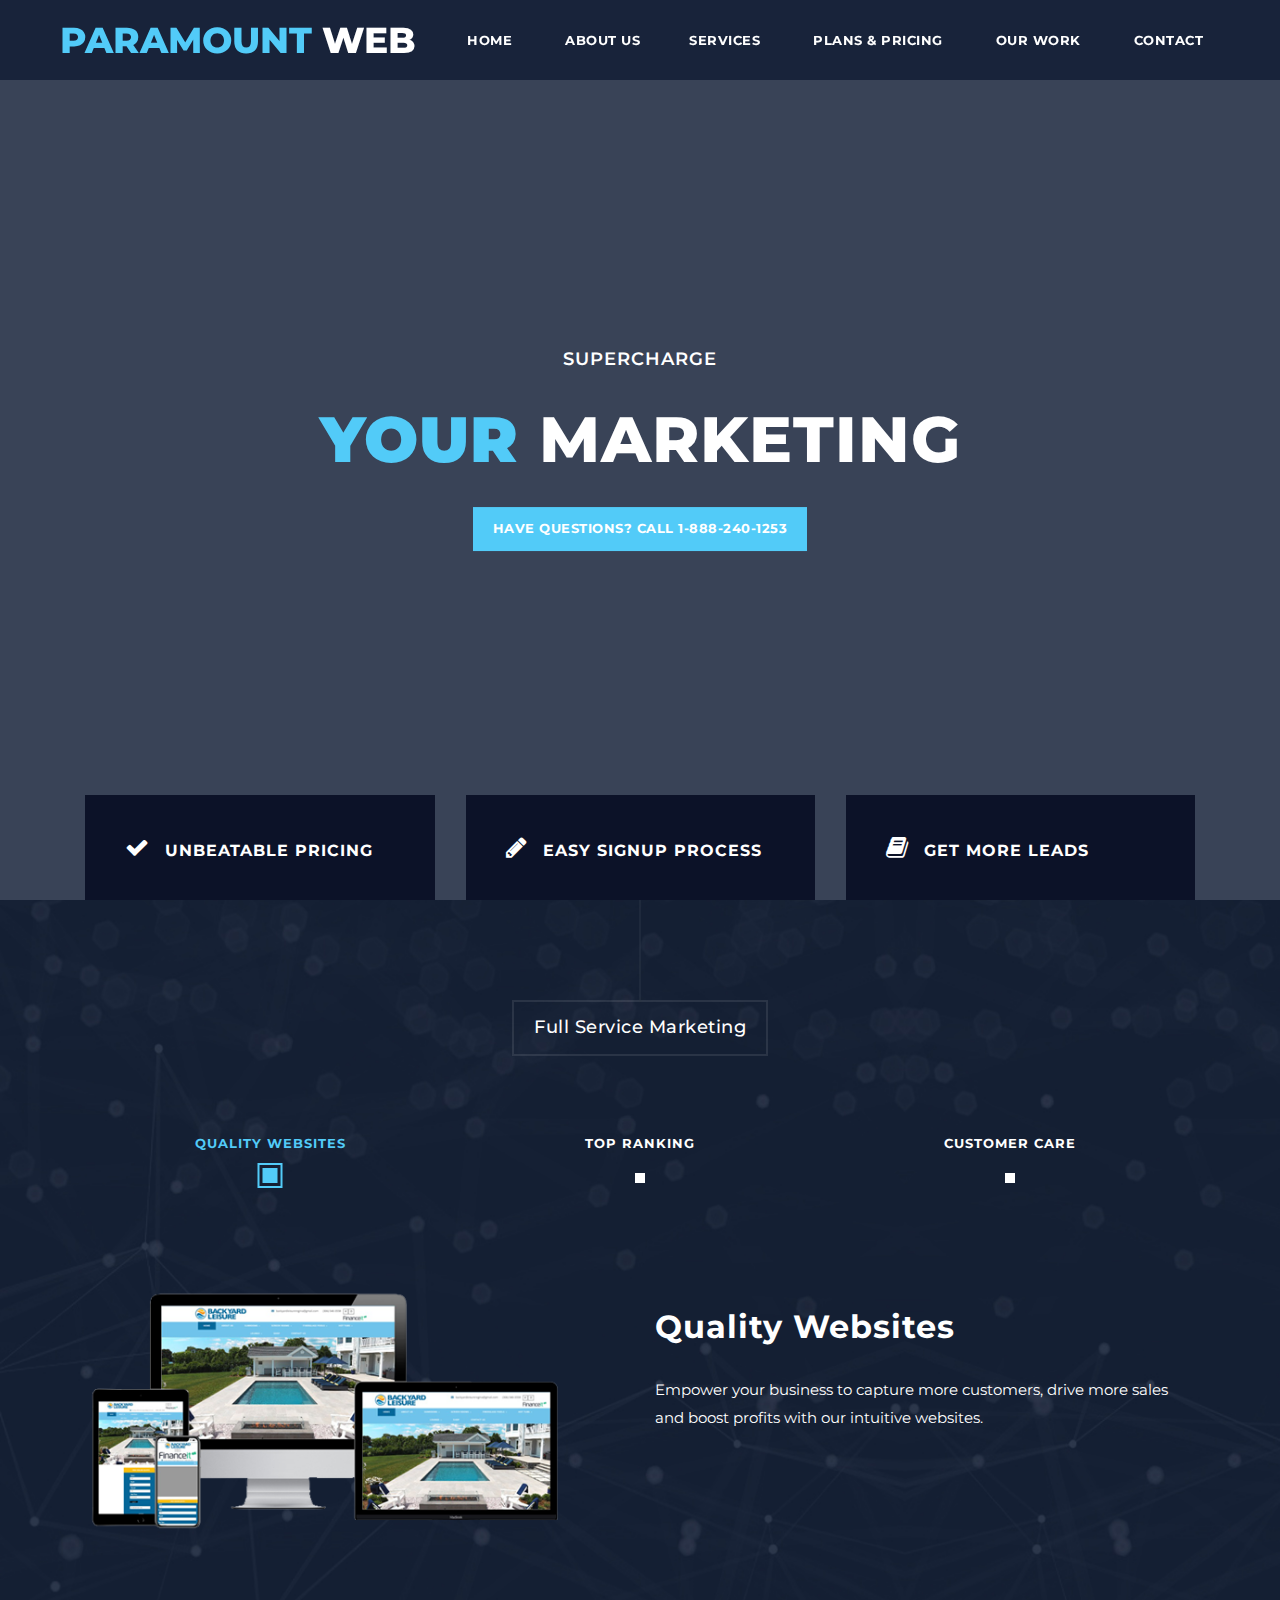
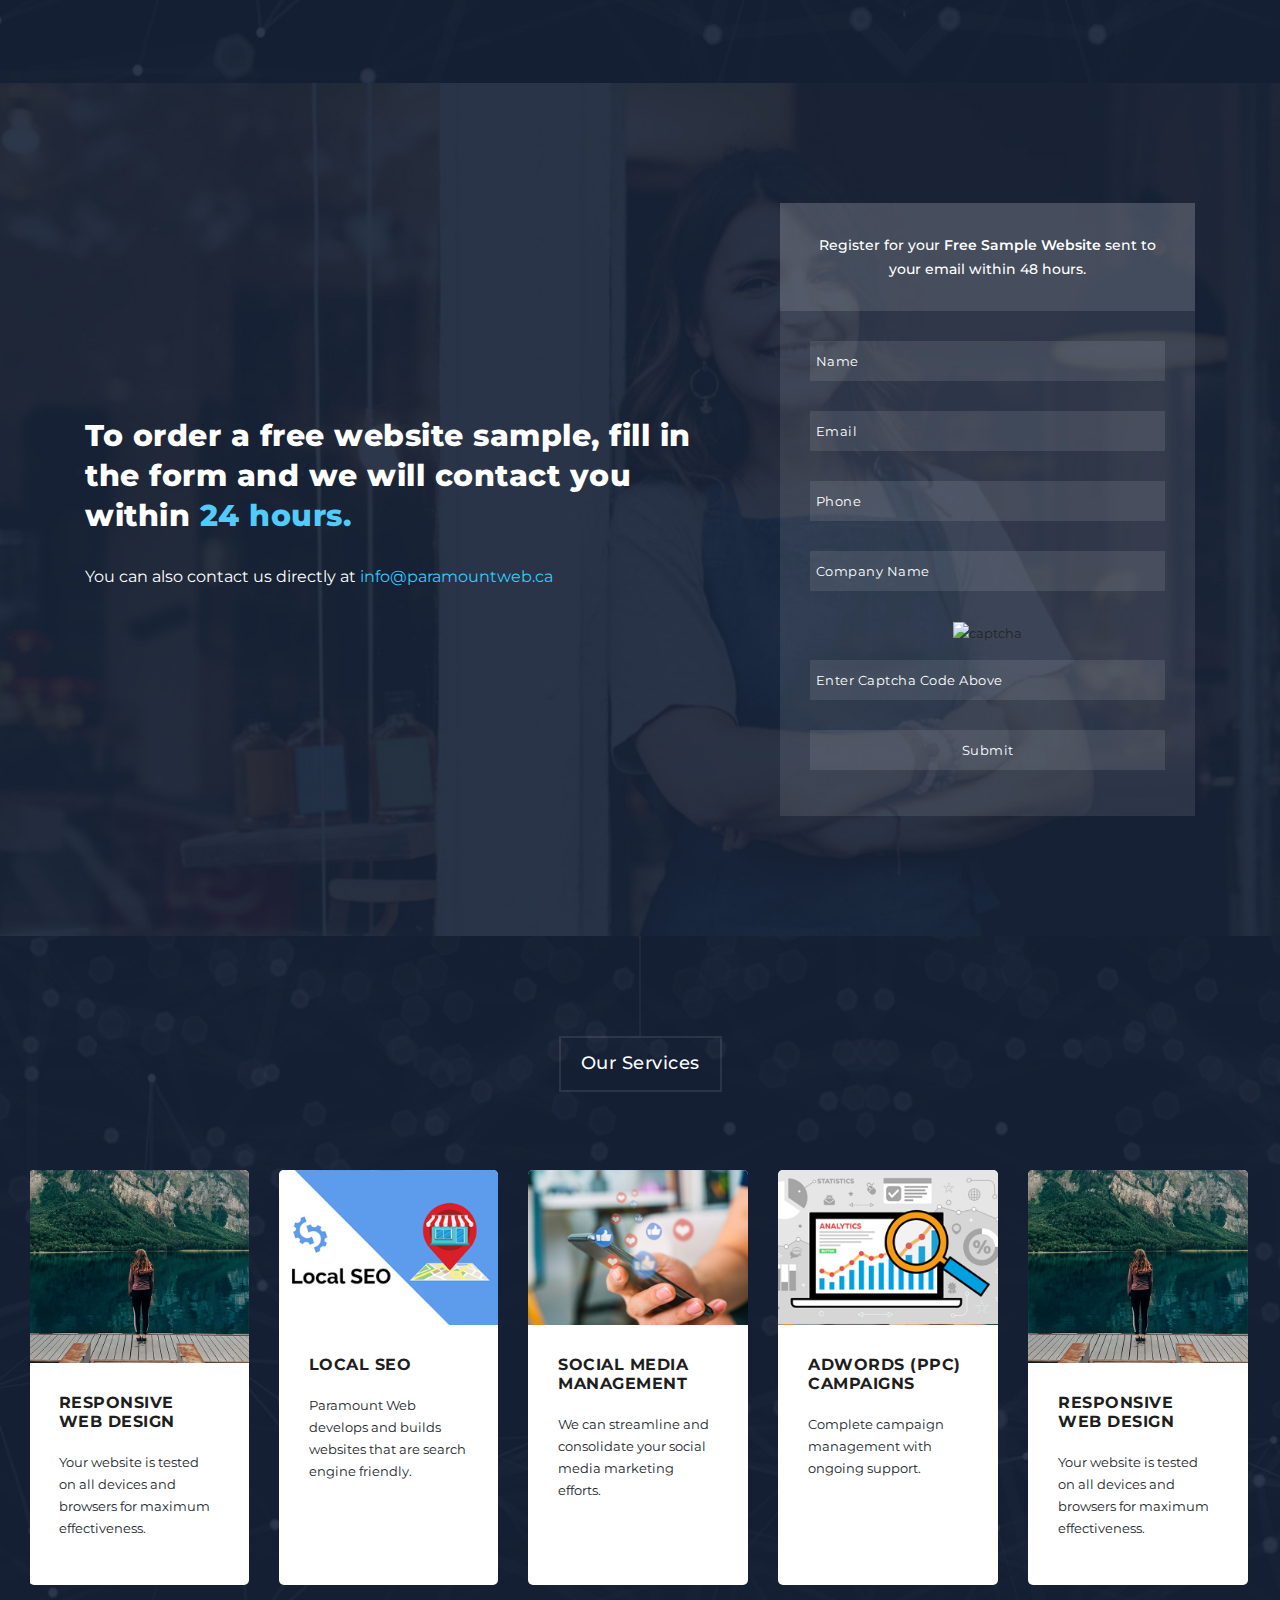
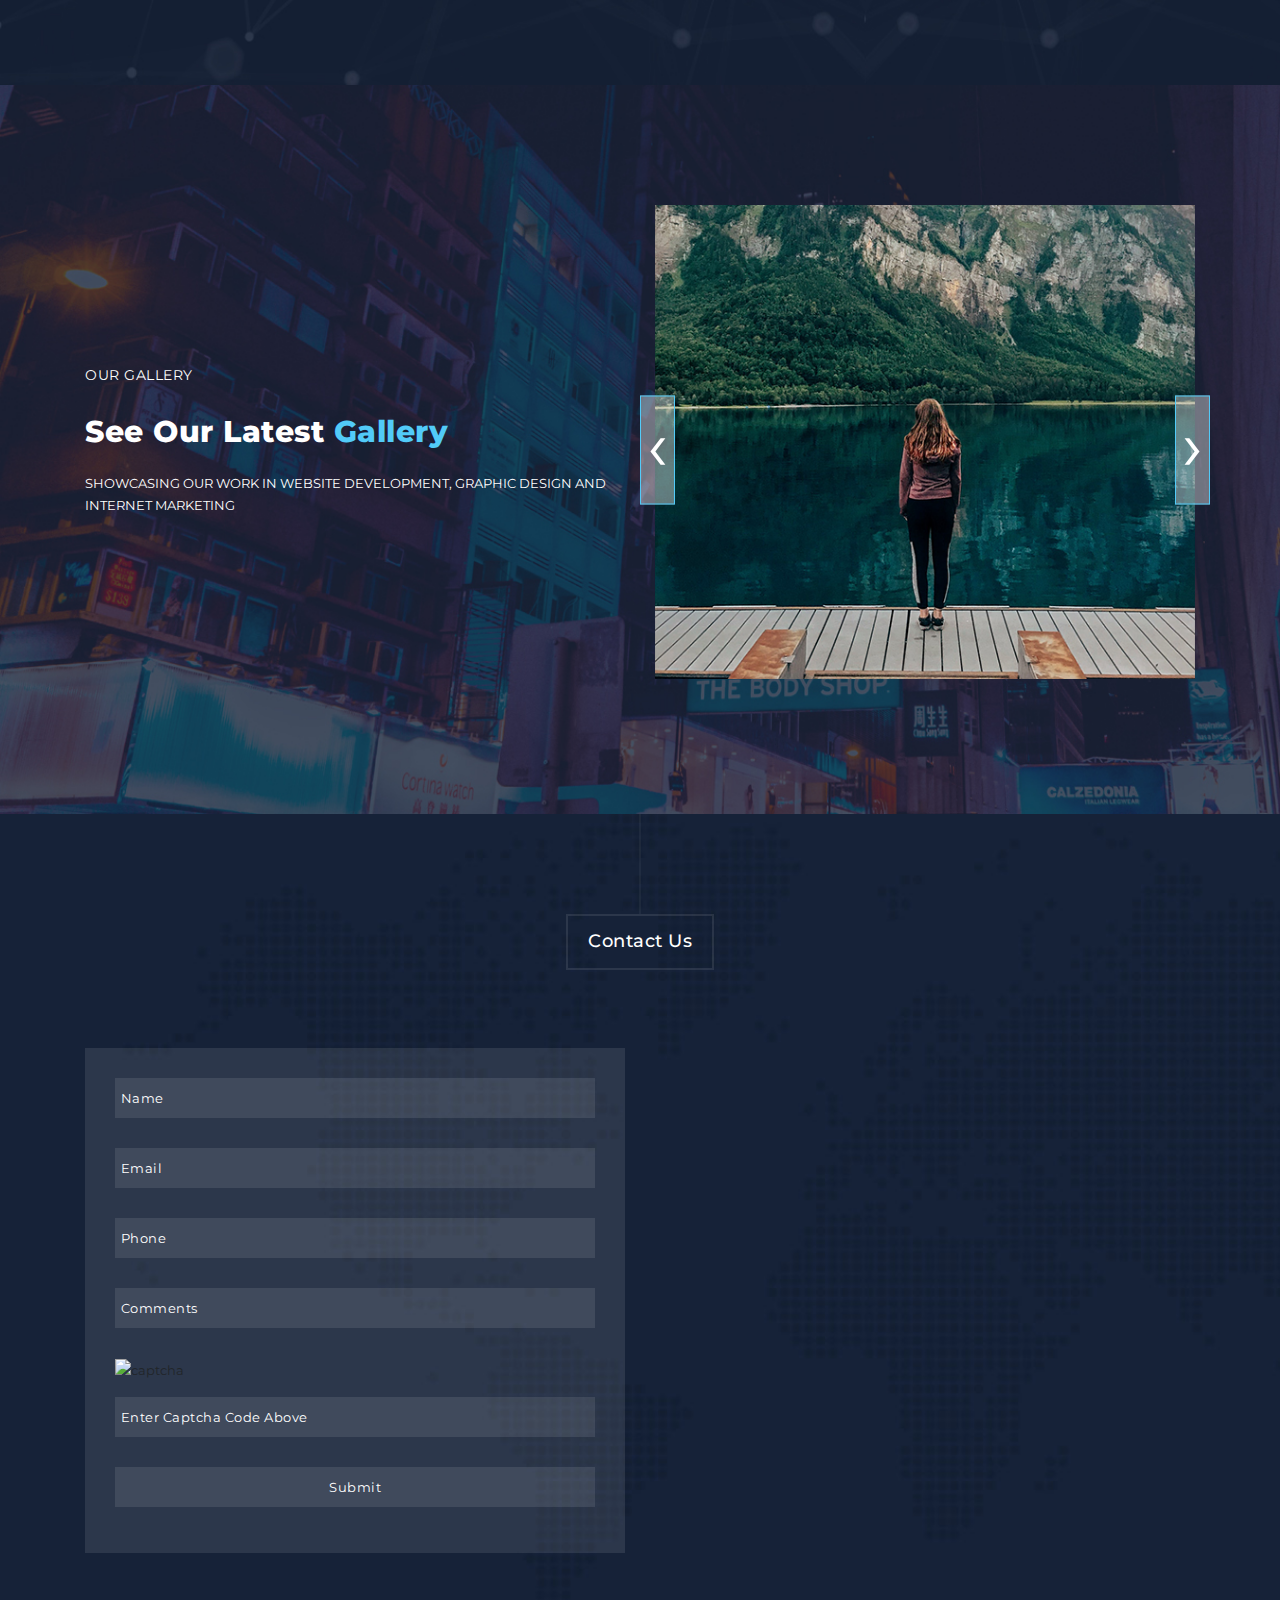
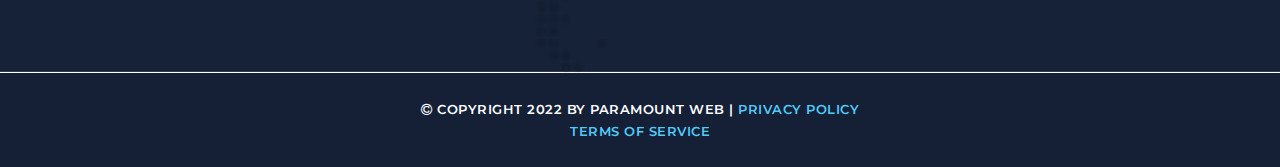
==== commit 2e8b9653: "final changes" ====
--- a/index.html
+++ b/index.html
@@ -348,8 +348,6 @@
           </div>
         
         </div>
-  
-        
       </div>
     </div>
   </section>
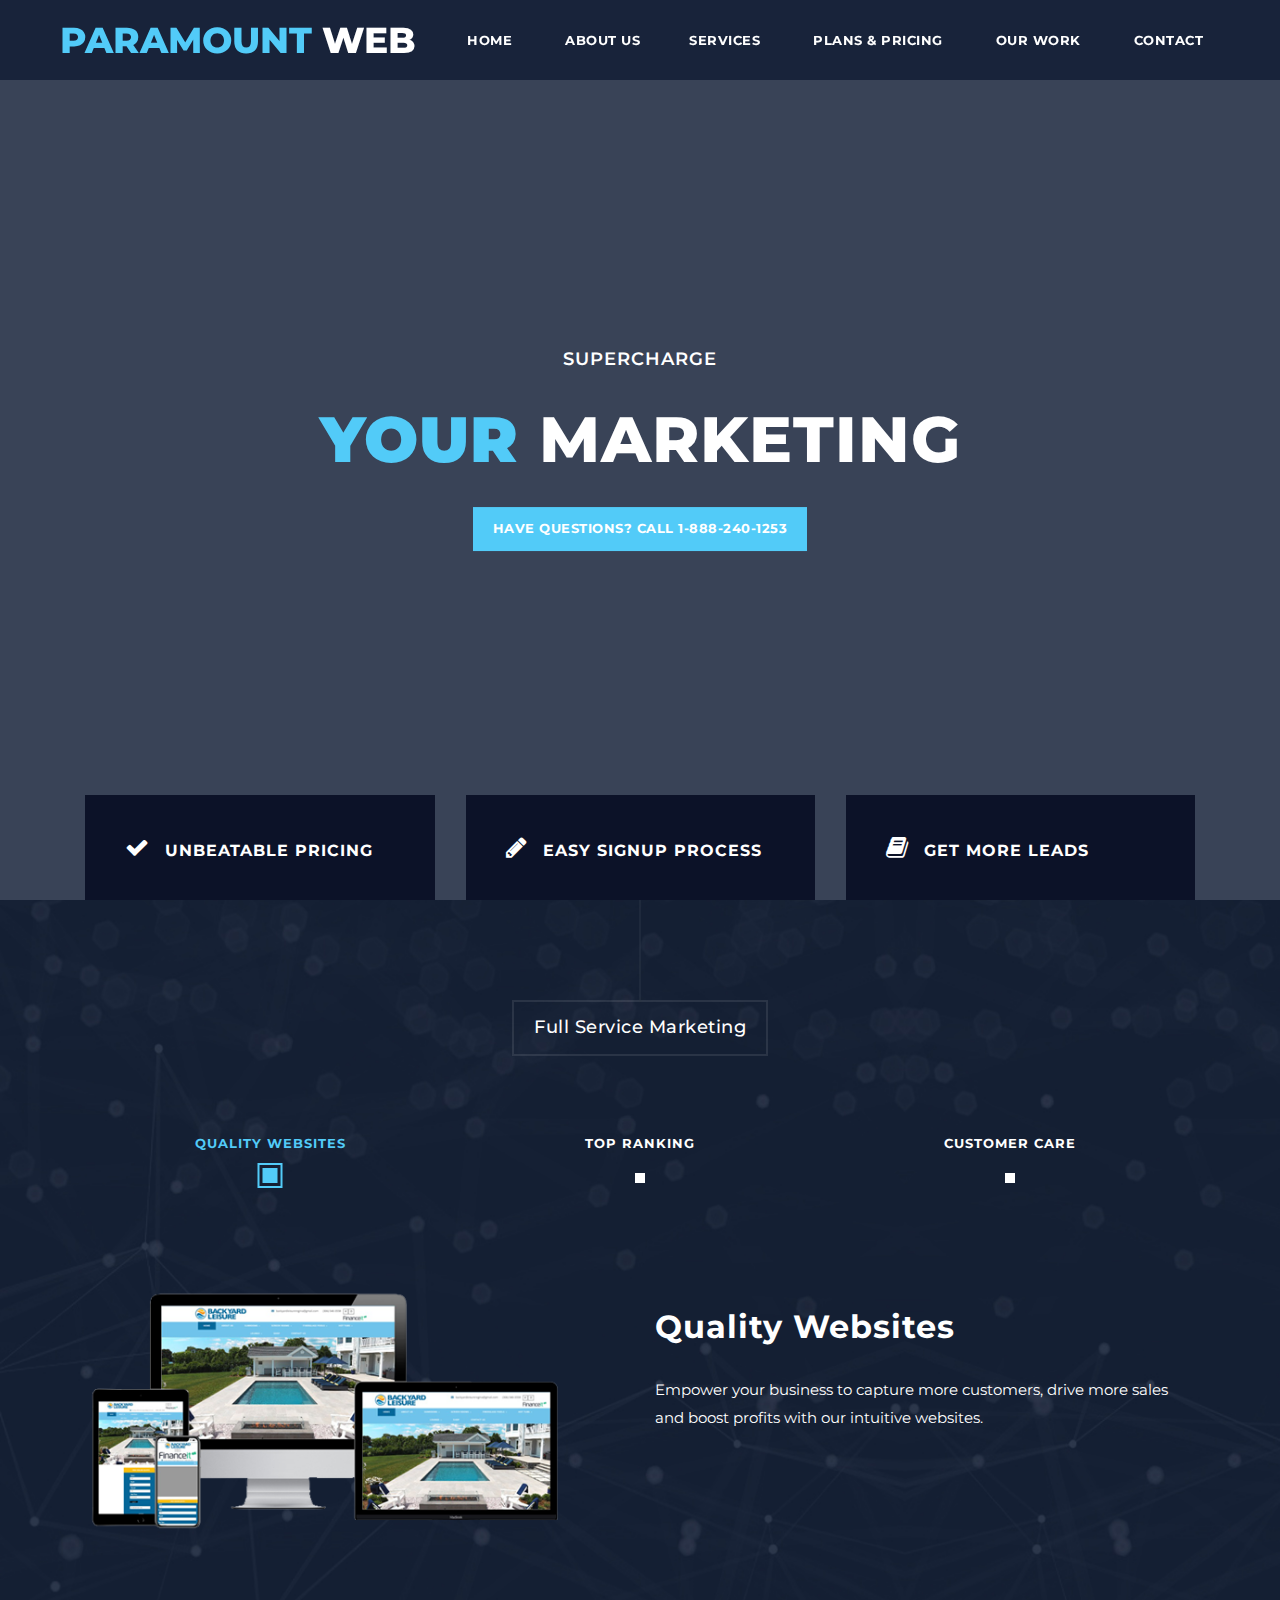
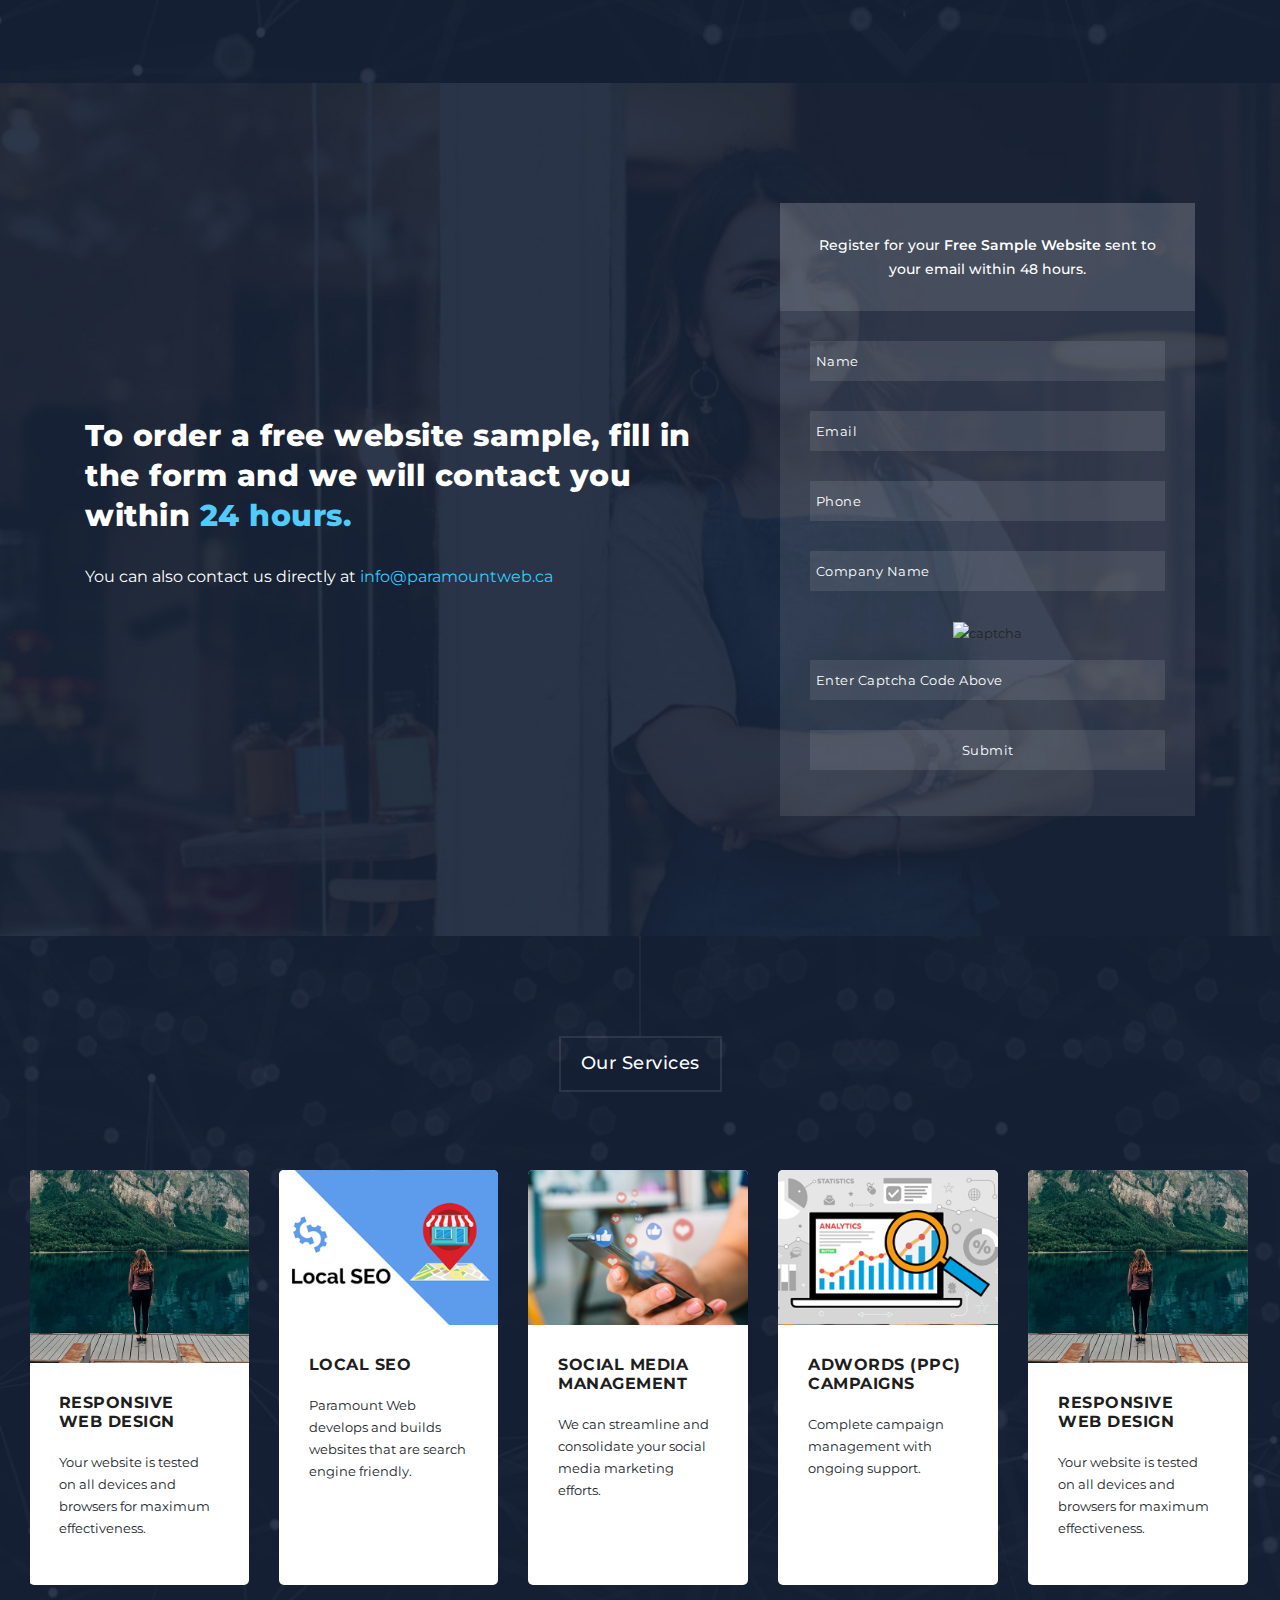
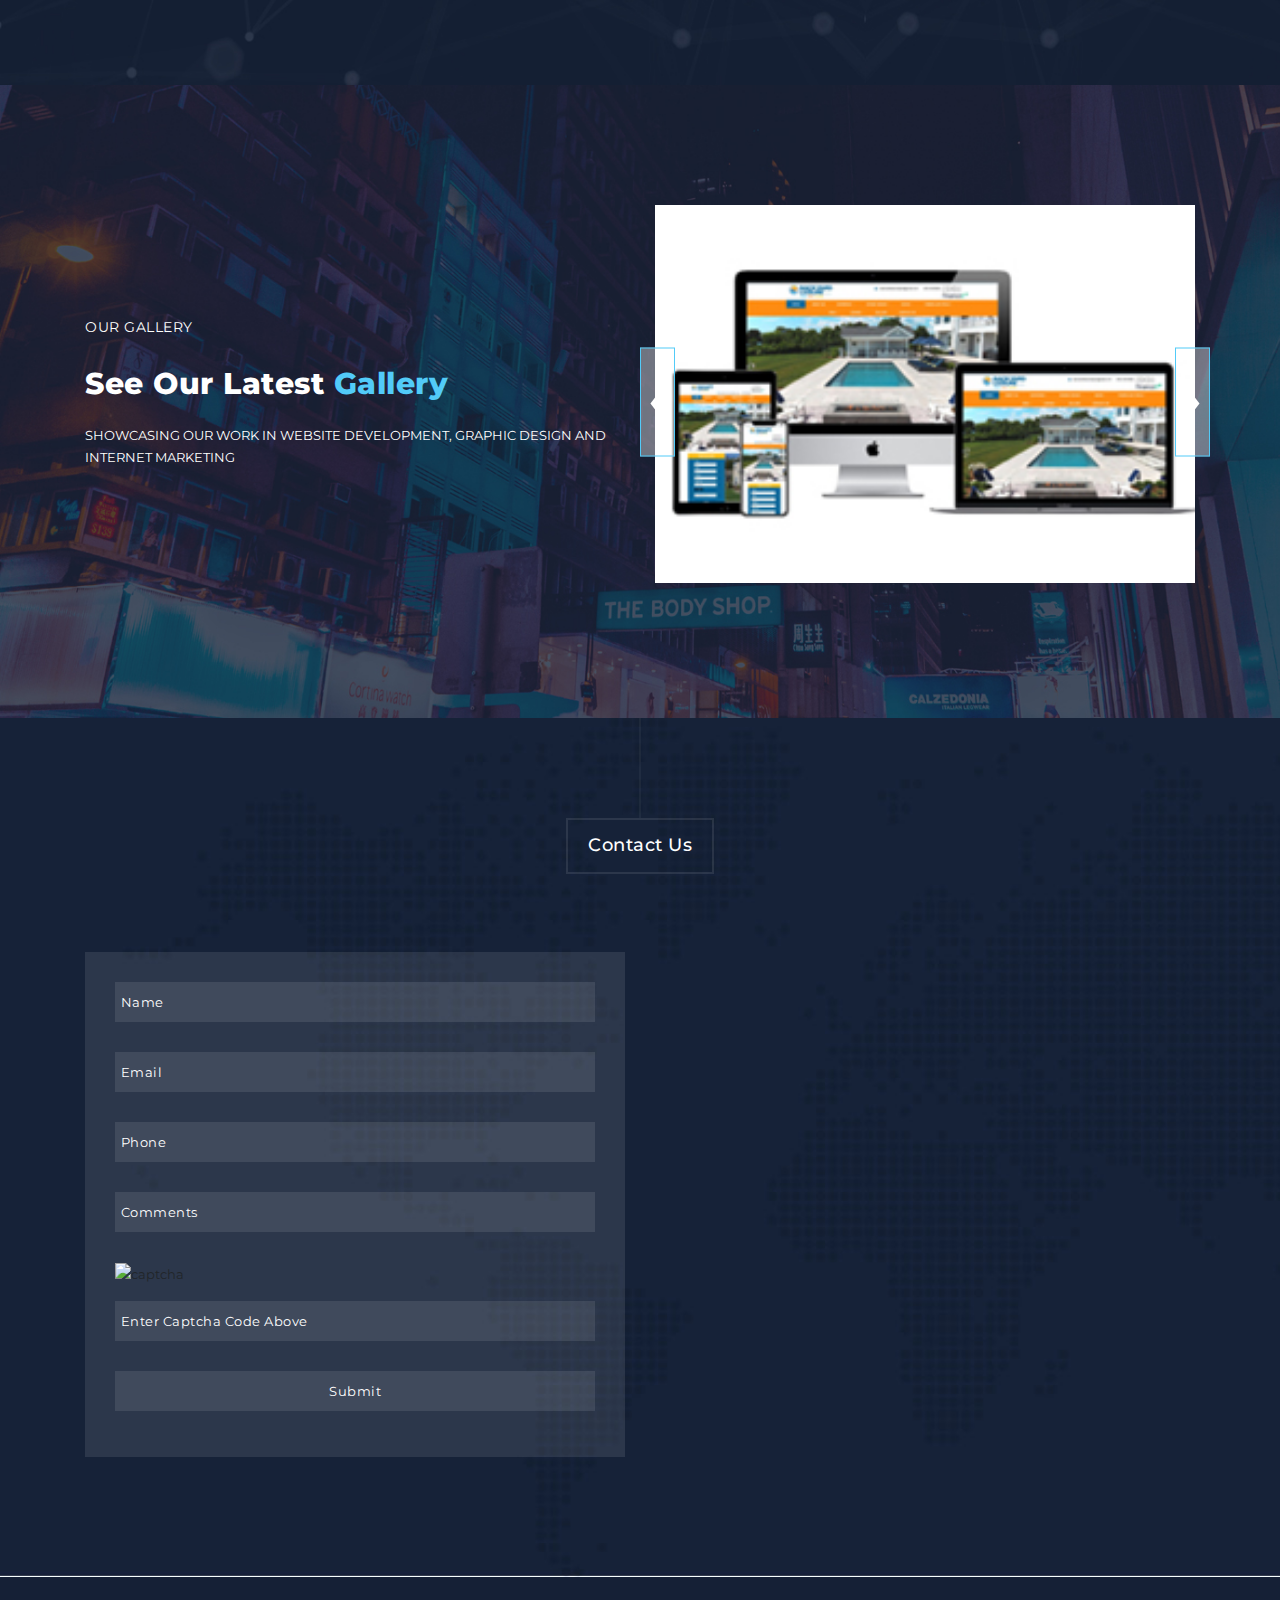
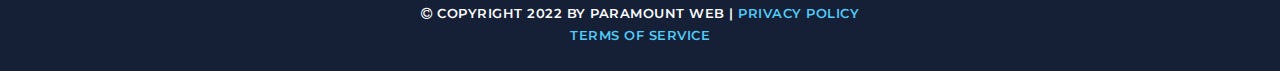
==== commit 43832628: "picture" ====
--- a/index.html
+++ b/index.html
@@ -299,49 +299,49 @@
             <div class="item">
               <div class="item-box">
   
-                <img src="images/main-thumb.png" alt="Course #1">
+                <img src="images/s1.jpg" alt="Course #1">
                
               </div>
             </div>
             <div class="item">
               <div class="item-box">
   
-                <img src="images/main-thumb.png" alt="Course #2">
+                <img src="images/s2.jpg" alt="Course #2">
                 
               </div>
             </div>
             <div class="item">
               <div class="item-box">
   
-                <img src="images/main-thumb.png" alt="Course #3">
+                <img src="images/s3.jpg" alt="Course #3">
                 
               </div>
             </div>
             <div class="item">
               <div class="item-box">
   
-                <img src="images/main-thumb.png" alt="Course #4">
+                <img src="images/s5.jpg" alt="Course #4">
                
               </div>
             </div>
             <div class="item">
               <div class="item-box">
   
-                <img src="images/main-thumb.png" alt="Course #4">
+                <img src="images/s6.jpg" alt="Course #4">
                
               </div>
             </div>
             <div class="item">
               <div class="item-box">
   
-                <img src="images/main-thumb.png" alt="Course #4">
+                <img src="images/s7.jpg" alt="Course #4">
                
               </div>
             </div>
             <div class="item">
               <div class="item-box">
   
-                <img src="images/main-thumb.png" alt="Course #4">
+                <img src="images/s8.jpg" alt="Course #4">
                
               </div>
             </div>
